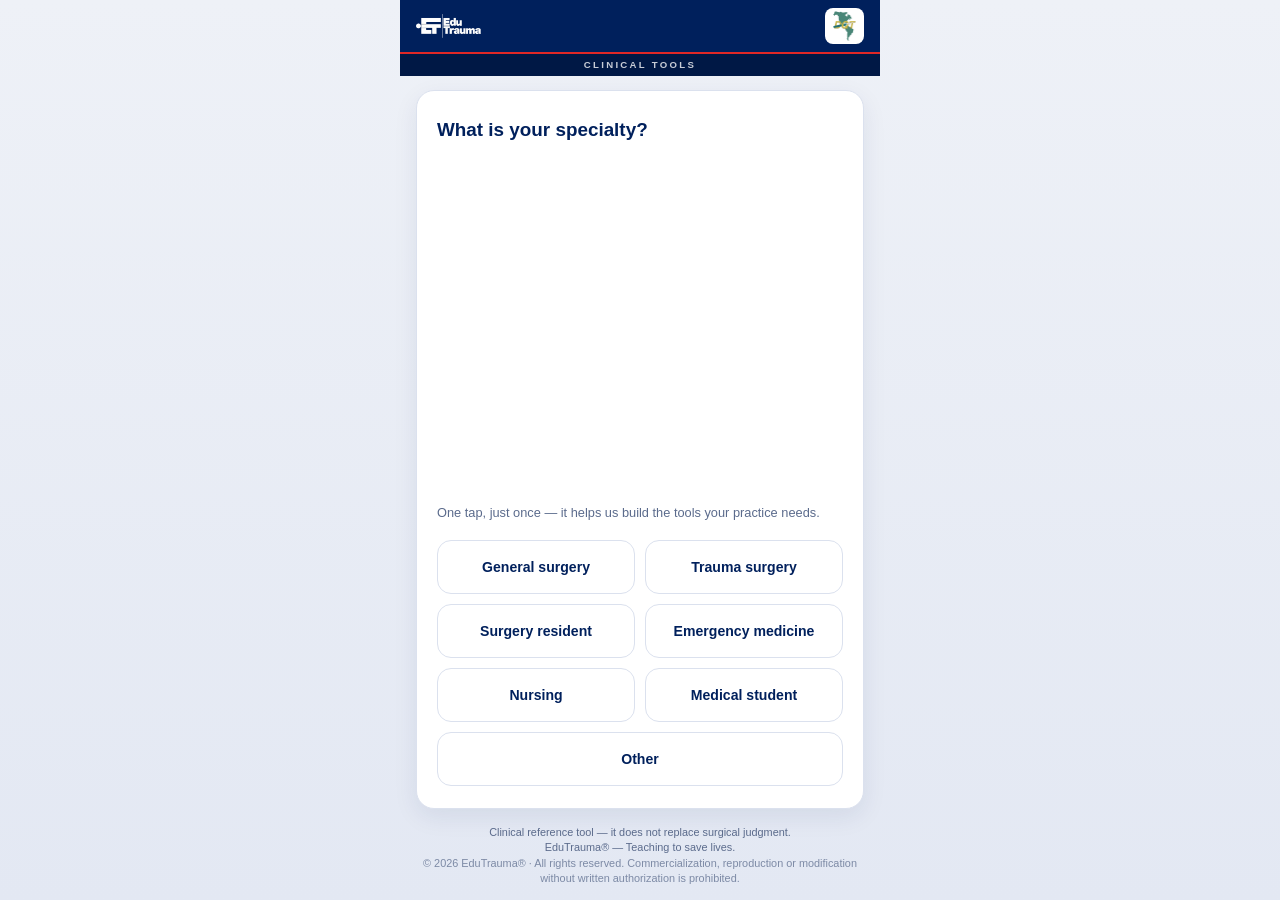
==== aast/index.html @ 799e5944 "Nueva tool: Escalas AAST de lesiones de órganos (curso DQT) - /aast/: 32 órganos, 6 regiones, ~300 d" ====
<!DOCTYPE html>
<html lang="es">
<head>
<meta charset="UTF-8">
<meta name="viewport" content="width=device-width, initial-scale=1.0, maximum-scale=1, user-scalable=no, viewport-fit=cover">
<title>Escalas AAST — EduTrauma</title>
<meta name="theme-color" content="#00205C">
<meta name="description" content="Escalas AAST de gradación de lesiones de órganos — apoyo de referencia en cirugía de trauma. Curso DQT · EduTrauma.">
<link rel="manifest" href="manifest.json">
<link rel="icon" href="icon-192.png">
<link rel="apple-touch-icon" href="apple-touch-icon.png">
<meta name="apple-mobile-web-app-capable" content="yes">
<meta name="mobile-web-app-capable" content="yes">
<meta name="apple-mobile-web-app-status-bar-style" content="black-translucent">
<meta name="apple-mobile-web-app-title" content="AAST">
<link rel="stylesheet" href="design/edutrauma-ui.css">
<script src="aast-trans.js"></script>
</head>
<body>
<div class="app">
  <div class="brand-strip">
    <a href="../" aria-label="Volver a EduTrauma Tools"><img src="logo-blanco-trim.png" alt="EduTrauma" class="brand-logo"></a>
    <span class="brand-chip"><img src="logo-dqt.png" alt="Curso DQT — Destrezas Quirúrgicas en Trauma"></span>
  </div>
  <div class="brand-ribbon" id="brandRibbon">Herramientas Clínicas</div>

  <header id="appHeader">
    <h1 id="appTitle"></h1>
    <p id="appSubtitle"></p>
  </header>

  <div class="progress-wrap" id="progressWrap" style="display:none;">
    <div class="progress-track"><div class="progress-fill" id="progressFill"></div></div>
    <div class="progress-label"><span id="progressText"></span><span></span></div>
  </div>

  <main id="main"></main>
  <footer id="appFooter"></footer>
</div>

<script>
/* ============ Analytics + cola offline ============ */
const ET_EVENTS_URL = 'https://devn8n.tuescuelademarcas.cl/webhook/et-tools-event';
function etEnqueue(p){ try{ const q=JSON.parse(localStorage.getItem('et_queue')||'[]'); q.push(p); while(q.length>200)q.shift(); localStorage.setItem('et_queue',JSON.stringify(q)); }catch(e){} }
function etPost(p){ return fetch(ET_EVENTS_URL,{method:'POST',keepalive:true,headers:{'Content-Type':'application/json'},body:JSON.stringify(p)}).then(r=>{if(!r.ok)throw new Error('http');}); }
function etFlush(){ let q=[]; try{q=JSON.parse(localStorage.getItem('et_queue')||'[]');}catch(e){} if(!q.length)return; try{localStorage.setItem('et_queue','[]');}catch(e){} q.forEach(p=>etPost(p).catch(()=>etEnqueue(p))); }
window.addEventListener('online', etFlush); etFlush();
function etAnonId(){ let id=localStorage.getItem('et_anon'); if(!id){ id=(crypto.randomUUID?crypto.randomUUID():'a-'+Date.now()+'-'+Math.random().toString(36).slice(2)); localStorage.setItem('et_anon',id);} return id; }
function sendEvent(event, extra){
  try{
    let p={}; try{ p=JSON.parse(localStorage.getItem('et_profile')||'{}'); }catch(e){}
    const __p={ ts:new Date().toISOString(), anon_id:etAnonId(), event, tool:'aast',
      lang:LANG, country:p.country||'', specialty:p.specialty||'',
      tz:(Intl.DateTimeFormat().resolvedOptions().timeZone||''), ua:navigator.userAgent.slice(0,180), extra:extra||{} };
    etPost(__p).catch(()=>etEnqueue(__p));
  }catch(e){}
}

/* ============ Datos AAST (ES canónico) ============ */
const DB = {"regionOrder": ["Cuello", "Tórax", "Abdomen", "Retroperitoneo y vía urinaria", "Aparato reproductor", "Vascular periférico"], "organs": {"cervical_vascular": {"region": "Cuello", "name": "Vascular cervical", "mode": "vessel", "adjust": "vessel", "maxGrade": 5, "items": [{"grade": 1, "label": "Vena tiroidea", "icd9": "900.8", "ais": "1-3", "warn": false}, {"grade": 1, "label": "Vena facial común", "icd9": "900.8", "ais": "1-3", "warn": false}, {"grade": 1, "label": "Vena yugular externa", "icd9": "900.81", "ais": "1-3", "warn": false}, {"grade": 1, "label": "Ramas arteriales/venosas no nombradas", "icd9": "900.9", "ais": "1-3", "warn": false}, {"grade": 2, "label": "Ramas de la arteria carótida externa (faríngea ascendente, tiroidea superior, lingual, facial/maxilar, occipital, auricular posterior)", "icd9": "900.8", "ais": "1-3", "warn": false}, {"grade": 2, "label": "Tronco tirocervical o ramas primarias", "icd9": "900.8", "ais": "1-3", "warn": false}, {"grade": 2, "label": "Vena yugular interna", "icd9": "900.8", "ais": "1-3", "warn": false}, {"grade": 2, "label": "Arteria carótida externa", "icd9": "900.1", "ais": "1-3", "warn": false}, {"grade": 3, "label": "Vena subclavia", "icd9": "900.02", "ais": "2-3", "warn": false}, {"grade": 3, "label": "Arteria vertebral", "icd9": "901.3", "ais": "3-4", "warn": false}, {"grade": 3, "label": "Arteria carótida común", "icd9": "900.8", "ais": "2-4", "warn": false}, {"grade": 4, "label": "Arteria subclavia", "icd9": "900.01", "ais": "3-5", "warn": false}, {"grade": 4, "label": "Arteria carótida interna (extracraneal)", "icd9": "901.1", "ais": "3-4", "warn": false}, {"grade": 5, "label": "Lesión vascular cervical mayor (descripción incompleta en el documento fuente; verificar original)", "icd9": "900.03", "ais": "3-5", "warn": true}]}, "chest_wall": {"region": "Tórax", "name": "Pared torácica", "mode": "typed", "adjust": "none", "maxGrade": 5, "categories": [{"key": "contusion", "label": "Contusión", "items": [{"grade": 1, "label": "Cualquier tamaño", "icd9": "911.0/922.1", "ais": "1", "warn": false}]}, {"key": "laceracion", "label": "Laceración", "items": [{"grade": 1, "label": "Piel y tejido subcutáneo", "icd9": "875.0", "ais": "1", "warn": false}, {"grade": 2, "label": "Piel, subcutáneo y músculo", "icd9": "875.1", "ais": "1", "warn": false}, {"grade": 3, "label": "Espesor completo con penetración pleural", "icd9": "862.29", "ais": "2", "warn": false}, {"grade": 4, "label": "Avulsión de tejidos de pared torácica con fracturas costales subyacentes; tórax inestable (flail) unilateral (>3 costillas)", "icd9": "807.10/807.19", "ais": "4", "warn": false}]}, {"key": "fractura", "label": "Fractura", "items": [{"grade": 1, "label": "<3 costillas, cerrada; clavícula no desplazada, cerrada", "icd9": "807.01/807.02/810.00/810.03", "ais": "1-2", "warn": false}, {"grade": 2, "label": ">3 costillas adyacentes, cerrada; clavícula abierta o desplazada; esternón no desplazado cerrado; cuerpo escapular abierto o cerrado", "icd9": "807.03/807.09/810.10/810.13/807.2/811.00", "ais": "2-3", "warn": false}, {"grade": 3, "label": "Esternón abierto o desplazado; tórax inestable esternal; segmento inestable unilateral (<3 costillas)", "icd9": "807.2/807.3/807.4", "ais": "2-4", "warn": false}, {"grade": 4, "label": "Tórax inestable bilateral (>3 costillas en ambos lados)", "icd9": "807.4", "ais": "3-4", "warn": false}, {"grade": 5, "label": "Lesión masiva de pared torácica bilateral (descripción incompleta en el documento fuente; verificar original)", "icd9": "807.4", "ais": "5", "warn": true}]}]}, "heart": {"region": "Tórax", "name": "Corazón", "mode": "flat", "adjust": "multiple_nocap", "adjustLabel": "¿Heridas múltiples en una sola cámara o compromiso de varias cámaras?", "maxGrade": 6, "items": [{"grade": 1, "label": "Lesión cardiaca cerrada con anomalía ECG menor (cambios inespecíficos de ST/T, extrasístoles, taquicardia sinusal persistente)", "icd9": "861.01", "ais": "3", "warn": false}, {"grade": 1, "label": "Herida pericárdica cerrada o penetrante sin lesión cardiaca, taponamiento ni herniación cardiaca", "icd9": "", "ais": "3", "warn": false}, {"grade": 2, "label": "Lesión cardiaca cerrada con bloqueo de rama o fascicular/AV, o cambios isquémicos, sin insuficiencia cardiaca", "icd9": "861.01", "ais": "3", "warn": false}, {"grade": 2, "label": "Herida miocárdica penetrante tangencial que no llega al endocardio, sin taponamiento", "icd9": "861.12", "ais": "3", "warn": false}, {"grade": 3, "label": "Lesión cardiaca cerrada con taquicardia ventricular sostenida (>6/min) o multifocal", "icd9": "861.01", "ais": "3-4", "warn": false}, {"grade": 3, "label": "Lesión cardiaca cerrada o penetrante con ruptura septal, incompetencia valvular pulmonar/tricuspídea, disfunción del músculo papilar u oclusión coronaria distal, sin insuficiencia cardiaca", "icd9": "861.01", "ais": "3-4", "warn": false}, {"grade": 3, "label": "Laceración pericárdica cerrada con herniación cardiaca", "icd9": "", "ais": "3-4", "warn": false}, {"grade": 3, "label": "Lesión cardiaca cerrada con insuficiencia cardiaca", "icd9": "", "ais": "3-4", "warn": false}, {"grade": 4, "label": "Herida miocárdica penetrante tangencial que atraviesa el endocardio, con taponamiento", "icd9": "861.01/861.12", "ais": "3-4", "warn": false}, {"grade": 4, "label": "Lesión cardiaca cerrada o penetrante con ruptura septal, incompetencia valvular o disfunción papilar con insuficiencia cardiaca", "icd9": "861.12", "ais": "3", "warn": false}, {"grade": 4, "label": "Lesión cardiaca cerrada o penetrante con incompetencia de válvula aórtica o mitral", "icd9": "", "ais": "3-4", "warn": false}, {"grade": 4, "label": "Lesión de ventrículo derecho, aurícula derecha o aurícula izquierda", "icd9": "", "ais": "3-4", "warn": false}, {"grade": 4, "label": "Oclusión coronaria proximal", "icd9": "", "ais": "3-4", "warn": false}, {"grade": 4, "label": "Perforación de ventrículo izquierdo", "icd9": "", "ais": "3-4", "warn": false}, {"grade": 4, "label": "Herida estrellada con <50% de pérdida de tejido de ventrículo derecho, aurícula derecha o aurícula izquierda", "icd9": "861.03", "ais": "5", "warn": false}, {"grade": 5, "label": "Avulsión cardiaca cerrada; herida penetrante con >50% de pérdida de tejido de una cámara", "icd9": "861.03/861.13", "ais": "5", "warn": false}, {"grade": 6, "label": "Disrupción cardiaca masiva no contenida (lesión habitualmente no sobrevivible; descripción incompleta en el documento fuente, verificar original)", "icd9": "861.13", "ais": "6", "warn": true}]}, "lung": {"region": "Tórax", "name": "Pulmón", "mode": "typed", "adjust": "bilateral3", "maxGrade": 6, "categories": [{"key": "contusion", "label": "Contusión", "items": [{"grade": 1, "label": "Unilateral, <1 lóbulo", "icd9": "861.12/861.31", "ais": "3", "warn": false}, {"grade": 2, "label": "Unilateral, un lóbulo", "icd9": "861.20/861.30", "ais": "3", "warn": false}, {"grade": 3, "label": "Unilateral, >1 lóbulo", "icd9": "861.20/861.30", "ais": "3", "warn": false}]}, {"key": "laceracion", "label": "Laceración", "items": [{"grade": 2, "label": "Neumotórax simple", "icd9": "860.0/860.1", "ais": "3", "warn": false}, {"grade": 3, "label": "Fuga aérea persistente (>72h) desde vía aérea distal", "icd9": "860.0/860.1/860.4/860.5/862.0", "ais": "3-4", "warn": false}, {"grade": 4, "label": "Fuga aérea mayor (segmentaria o lobar)", "icd9": "862.21/861.31", "ais": "4-5", "warn": false}]}, {"key": "hematoma", "label": "Hematoma", "items": [{"grade": 3, "label": "Intraparenquimatoso no expansivo", "icd9": "861.30", "ais": "", "warn": false}, {"grade": 4, "label": "Intraparenquimatoso en expansión", "icd9": "", "ais": "", "warn": false}]}, {"key": "vascular", "label": "Vascular", "items": [{"grade": 4, "label": "Disrupción de rama primaria de vaso intrapulmonar", "icd9": "901.40", "ais": "3-5", "warn": false}, {"grade": 5, "label": "Disrupción de vaso hiliar", "icd9": "901.41/901.42", "ais": "4", "warn": false}, {"grade": 6, "label": "Transección total no contenida del hilio pulmonar", "icd9": "901.41/901.42", "ais": "4", "warn": false}]}]}, "thoracic_vascular": {"region": "Tórax", "name": "Vascular torácico", "mode": "vessel", "adjust": "vessel", "maxGrade": 6, "items": [{"grade": 1, "label": "Arteria/vena intercostal", "icd9": "901.81", "ais": "2-3", "warn": false}, {"grade": 1, "label": "Arteria/vena mamaria interna", "icd9": "901.82", "ais": "2-3", "warn": false}, {"grade": 1, "label": "Arteria/vena bronquial", "icd9": "901.89", "ais": "2-3", "warn": false}, {"grade": 1, "label": "Arteria/vena esofágica", "icd9": "901.9", "ais": "2-3", "warn": false}, {"grade": 1, "label": "Vena hemiácigos", "icd9": "901.89", "ais": "2-3", "warn": false}, {"grade": 1, "label": "Arteria/vena no nombrada", "icd9": "901.9", "ais": "2-3", "warn": false}, {"grade": 2, "label": "Vena ácigos", "icd9": "901.89", "ais": "2-3", "warn": false}, {"grade": 2, "label": "Vena yugular interna", "icd9": "900.1", "ais": "2-3", "warn": false}, {"grade": 2, "label": "Vena subclavia", "icd9": "901.3", "ais": "3-4", "warn": false}, {"grade": 2, "label": "Vena innominada", "icd9": "901.3", "ais": "3-4", "warn": false}, {"grade": 3, "label": "Arteria carótida", "icd9": "900.01", "ais": "3-5", "warn": false}, {"grade": 3, "label": "Arteria innominada", "icd9": "901.1", "ais": "3-4", "warn": false}, {"grade": 3, "label": "Arteria subclavia", "icd9": "901.1", "ais": "3-4", "warn": false}, {"grade": 4, "label": "Aorta torácica descendente", "icd9": "901.0", "ais": "4-5", "warn": false}, {"grade": 4, "label": "Vena cava inferior (intratorácica)", "icd9": "902.10", "ais": "3-4", "warn": false}, {"grade": 4, "label": "Rama intraparenquimatosa primaria de arteria pulmonar", "icd9": "901.41", "ais": "3", "warn": false}, {"grade": 4, "label": "Rama intraparenquimatosa primaria de vena pulmonar", "icd9": "901.42", "ais": "3", "warn": false}, {"grade": 5, "label": "Aorta torácica ascendente y cayado", "icd9": "901.0", "ais": "5", "warn": false}, {"grade": 5, "label": "Vena cava superior", "icd9": "901.2", "ais": "3-4", "warn": false}, {"grade": 5, "label": "Tronco principal de arteria pulmonar", "icd9": "901.41", "ais": "4", "warn": false}, {"grade": 5, "label": "Tronco principal de vena pulmonar", "icd9": "901.42", "ais": "4", "warn": false}, {"grade": 6, "label": "Transección total no contenida de aorta torácica o del hilio pulmonar", "icd9": "901.0/901.41/901.42", "ais": "4-5", "warn": false}]}, "diaphragm": {"region": "Tórax", "name": "Diafragma", "mode": "flat", "adjust": "bilateral3", "maxGrade": 5, "items": [{"grade": 1, "label": "Contusión", "icd9": "862.0", "ais": "2", "warn": false}, {"grade": 2, "label": "Laceración <2 cm", "icd9": "862.1", "ais": "3", "warn": false}, {"grade": 3, "label": "Laceración 2-10 cm", "icd9": "862.1", "ais": "3", "warn": false}, {"grade": 4, "label": "Laceración >10 cm con pérdida de tejido <25 cm²", "icd9": "862.1", "ais": "3", "warn": false}, {"grade": 5, "label": "Laceración con pérdida de tejido >25 cm²", "icd9": "862.1", "ais": "3", "warn": false}]}, "spleen": {"region": "Abdomen", "name": "Bazo", "mode": "typed", "adjust": "multiple3", "maxGrade": 5, "categories": [{"key": "hematoma", "label": "Hematoma", "items": [{"grade": 1, "label": "Subcapsular, <10% de superficie", "icd9": "865.01/865.11", "ais": "2", "warn": false}, {"grade": 2, "label": "Subcapsular 10-50% de superficie, o intraparenquimatoso <5 cm", "icd9": "865.01/865.11", "ais": "2", "warn": false}, {"grade": 3, "label": "Subcapsular >50% o en expansión; roto; intraparenquimatoso >5 cm o en expansión", "icd9": "", "ais": "3", "warn": false}]}, {"key": "laceracion", "label": "Laceración", "items": [{"grade": 1, "label": "Capsular, <1 cm de profundidad parenquimatosa", "icd9": "865.02/865.12", "ais": "2", "warn": false}, {"grade": 2, "label": "1-3 cm de profundidad, sin compromiso de vasos trabeculares", "icd9": "865.02/865.12", "ais": "3", "warn": false}, {"grade": 3, "label": ">3 cm de profundidad, o con compromiso de vasos trabeculares", "icd9": "865.03/865.13", "ais": "3", "warn": false}, {"grade": 4, "label": "Compromiso de vasos segmentarios o hiliares con desvascularización mayor (>25% del bazo)", "icd9": "", "ais": "4", "warn": false}, {"grade": 5, "label": "Bazo completamente fragmentado", "icd9": "865.04", "ais": "5", "warn": false}]}, {"key": "vascular", "label": "Vascular", "items": [{"grade": 5, "label": "Lesión hiliar que desvasculariza el bazo", "icd9": "865.14", "ais": "5", "warn": false}]}]}, "liver": {"region": "Abdomen", "name": "Hígado", "mode": "typed", "adjust": "multiple3", "maxGrade": 6, "categories": [{"key": "hematoma", "label": "Hematoma", "items": [{"grade": 1, "label": "Subcapsular, <10% de superficie", "icd9": "864.01/864.11", "ais": "2", "warn": false}, {"grade": 2, "label": "Subcapsular 10-50% de superficie, o intraparenquimatoso <10 cm", "icd9": "864.01/864.11", "ais": "2", "warn": false}, {"grade": 3, "label": "Subcapsular >50% o roto; intraparenquimatoso >10 cm o en expansión", "icd9": "", "ais": "3", "warn": false}]}, {"key": "laceracion", "label": "Laceración", "items": [{"grade": 1, "label": "Capsular, <1 cm de profundidad parenquimatosa", "icd9": "864.02/864.12", "ais": "2", "warn": false}, {"grade": 2, "label": "1-3 cm de profundidad, <10 cm de longitud", "icd9": "864.03/864.13", "ais": "2", "warn": false}, {"grade": 3, "label": ">3 cm de profundidad parenquimatosa", "icd9": "864.04/864.14", "ais": "3", "warn": false}, {"grade": 4, "label": "Disrupción parenquimatosa de 25-75% de un lóbulo, o 1-3 segmentos de Couinaud", "icd9": "864.04/864.14", "ais": "4", "warn": false}, {"grade": 5, "label": "Disrupción parenquimatosa >75% de un lóbulo, o >3 segmentos de Couinaud en un mismo lóbulo", "icd9": "", "ais": "5", "warn": false}]}, {"key": "vascular", "label": "Vascular", "items": [{"grade": 5, "label": "Lesiones venosas yuxtahepáticas: vena cava retrohepática / venas hepáticas mayores centrales", "icd9": "", "ais": "5", "warn": false}, {"grade": 6, "label": "Avulsión hepática", "icd9": "", "ais": "6", "warn": false}]}]}, "biliary": {"region": "Abdomen", "name": "Vía biliar extrahepática", "mode": "flat", "adjust": "multiple3", "maxGrade": 5, "items": [{"grade": 1, "label": "Contusión/hematoma de la vesícula biliar", "icd9": "868.02", "ais": "2", "warn": false}, {"grade": 1, "label": "Contusión de la tríada portal", "icd9": "868.02", "ais": "2", "warn": false}, {"grade": 2, "label": "Avulsión parcial de la vesícula del lecho hepático, conducto cístico intacto", "icd9": "868.02", "ais": "2", "warn": false}, {"grade": 2, "label": "Laceración o perforación de la vesícula biliar", "icd9": "868.12", "ais": "2", "warn": false}, {"grade": 3, "label": "Avulsión completa de la vesícula del lecho hepático", "icd9": "868.02", "ais": "3", "warn": false}, {"grade": 3, "label": "Laceración del conducto cístico", "icd9": "868.12", "ais": "3", "warn": false}, {"grade": 4, "label": "Laceración parcial o completa del conducto hepático derecho", "icd9": "868.12", "ais": "3", "warn": false}, {"grade": 4, "label": "Laceración parcial o completa del conducto hepático izquierdo", "icd9": "868.12", "ais": "3", "warn": false}, {"grade": 4, "label": "Laceración parcial (<50%) del conducto hepático común", "icd9": "868.12", "ais": "3", "warn": false}, {"grade": 4, "label": "Laceración parcial (<50%) del colédoco", "icd9": "868.12", "ais": "3", "warn": false}, {"grade": 5, "label": "Transección >50% del conducto hepático común", "icd9": "868.12", "ais": "3-4", "warn": false}, {"grade": 5, "label": "Transección >50% del colédoco", "icd9": "868.12", "ais": "3-4", "warn": false}, {"grade": 5, "label": "Lesión combinada de conductos hepáticos derecho e izquierdo", "icd9": "868.12", "ais": "3-4", "warn": false}, {"grade": 5, "label": "Lesión de vía biliar intraduodenal o intrapancreática", "icd9": "868.12", "ais": "3-4", "warn": false}]}, "pancreas": {"region": "Abdomen", "name": "Páncreas", "mode": "typed", "adjust": "multiple3", "maxGrade": 5, "categories": [{"key": "hematoma", "label": "Hematoma", "items": [{"grade": 1, "label": "Contusión menor sin lesión ductal", "icd9": "863.81-863.84", "ais": "2", "warn": false}, {"grade": 2, "label": "Contusión mayor sin lesión ductal ni pérdida de tejido", "icd9": "863.81-863.84", "ais": "2", "warn": false}]}, {"key": "laceracion", "label": "Laceración", "items": [{"grade": 1, "label": "Superficial, sin lesión ductal", "icd9": "", "ais": "2", "warn": false}, {"grade": 2, "label": "Mayor, sin lesión ductal ni pérdida de tejido", "icd9": "", "ais": "3", "warn": false}, {"grade": 3, "label": "Transección distal o lesión parenquimatosa con lesión ductal", "icd9": "863.92/863.94", "ais": "3", "warn": false}, {"grade": 4, "label": "Transección proximal o lesión parenquimatosa que compromete la ampolla", "icd9": "863.91", "ais": "4", "warn": false}, {"grade": 5, "label": "Disrupción masiva de la cabeza del páncreas", "icd9": "863.91", "ais": "5", "warn": false}]}]}, "esophagus": {"region": "Abdomen", "name": "Esófago", "mode": "typed", "adjust": "multiple3", "maxGrade": 5, "categories": [{"key": "contusion", "label": "Contusión / hematoma", "items": [{"grade": 1, "label": "Contusión o hematoma", "icd9": "862.22/862.32", "ais": "2", "warn": false}]}, {"key": "laceracion", "label": "Laceración", "items": [{"grade": 1, "label": "Espesor parcial", "icd9": "862.22/862.32", "ais": "3", "warn": false}, {"grade": 2, "label": "<50% de circunferencia", "icd9": "862.22/862.32", "ais": "4", "warn": false}, {"grade": 3, "label": ">50% de circunferencia", "icd9": "862.22/862.32", "ais": "4", "warn": false}, {"grade": 4, "label": "Pérdida segmentaria o desvascularización <2 cm", "icd9": "862.22/862.32", "ais": "5", "warn": false}, {"grade": 5, "label": "Pérdida segmentaria o desvascularización >2 cm", "icd9": "862.22/862.32", "ais": "5", "warn": false}]}]}, "stomach": {"region": "Abdomen", "name": "Estómago", "mode": "typed", "adjust": "multiple3", "maxGrade": 5, "categories": [{"key": "contusion", "label": "Contusión / hematoma", "items": [{"grade": 1, "label": "Contusión o hematoma", "icd9": "863.0/863.1", "ais": "2", "warn": false}]}, {"key": "laceracion", "label": "Laceración", "items": [{"grade": 1, "label": "Espesor parcial", "icd9": "863.0/863.1", "ais": "2", "warn": false}, {"grade": 2, "label": "<2 cm en unión GE o píloro; <5 cm en tercio proximal; <10 cm en dos tercios distales", "icd9": "863.0/863.1", "ais": "3", "warn": false}, {"grade": 3, "label": ">2 cm en unión GE o píloro; >5 cm en tercio proximal; >10 cm en dos tercios distales", "icd9": "863.0/863.1", "ais": "3", "warn": false}]}, {"key": "perdida", "label": "Pérdida de tejido", "items": [{"grade": 4, "label": "Pérdida de tejido o desvascularización <2/3 del estómago", "icd9": "863.0/863.1", "ais": "4", "warn": false}, {"grade": 5, "label": "Pérdida de tejido o desvascularización >2/3 del estómago", "icd9": "863.0/863.1", "ais": "4", "warn": false}]}]}, "duodenum": {"region": "Abdomen", "name": "Duodeno", "mode": "typed", "adjust": "multiple3", "maxGrade": 5, "categories": [{"key": "hematoma", "label": "Hematoma", "items": [{"grade": 1, "label": "Involucra una sola porción del duodeno", "icd9": "863.21", "ais": "2", "warn": false}, {"grade": 2, "label": "Involucra más de una porción", "icd9": "863.21", "ais": "2", "warn": false}]}, {"key": "laceracion", "label": "Laceración", "items": [{"grade": 1, "label": "Espesor parcial, sin perforación", "icd9": "863.21", "ais": "3", "warn": false}, {"grade": 2, "label": "Disrupción <50% de circunferencia", "icd9": "863.31", "ais": "4", "warn": false}, {"grade": 3, "label": "Disrupción 50-75% de circunferencia en D2; 50-100% en D1, D3 o D4", "icd9": "863.31", "ais": "4", "warn": false}, {"grade": 4, "label": "Disrupción >75% de circunferencia en D2; compromiso de ampolla o colédoco distal", "icd9": "863.31", "ais": "5", "warn": false}, {"grade": 5, "label": "Disrupción masiva del complejo duodenopancreático", "icd9": "863.31", "ais": "5", "warn": false}]}, {"key": "vascular", "label": "Vascular", "items": [{"grade": 5, "label": "Desvascularización del duodeno", "icd9": "863.31", "ais": "5", "warn": false}]}]}, "small_bowel": {"region": "Abdomen", "name": "Intestino delgado", "mode": "typed", "adjust": "multiple3", "maxGrade": 5, "categories": [{"key": "hematoma", "label": "Hematoma", "items": [{"grade": 1, "label": "Contusión o hematoma sin desvascularización", "icd9": "863.20", "ais": "2", "warn": false}]}, {"key": "laceracion", "label": "Laceración", "items": [{"grade": 1, "label": "Espesor parcial, sin perforación", "icd9": "863.20", "ais": "2", "warn": false}, {"grade": 2, "label": "<50% de circunferencia", "icd9": "863.30", "ais": "3", "warn": false}, {"grade": 3, "label": ">50% de circunferencia, sin transección", "icd9": "863.30", "ais": "3", "warn": false}, {"grade": 4, "label": "Transección del intestino delgado", "icd9": "863.30", "ais": "4", "warn": false}, {"grade": 5, "label": "Transección con pérdida de tejido segmentaria", "icd9": "863.30", "ais": "4", "warn": false}]}, {"key": "vascular", "label": "Vascular", "items": [{"grade": 5, "label": "Segmento desvascularizado", "icd9": "863.30", "ais": "4", "warn": false}]}]}, "colon": {"region": "Abdomen", "name": "Colon", "mode": "typed", "adjust": "multiple3", "maxGrade": 5, "categories": [{"key": "hematoma", "label": "Hematoma", "items": [{"grade": 1, "label": "Contusión o hematoma sin desvascularización", "icd9": "863.40-863.44", "ais": "2", "warn": false}]}, {"key": "laceracion", "label": "Laceración", "items": [{"grade": 1, "label": "Espesor parcial, sin perforación", "icd9": "863.40-863.44", "ais": "2", "warn": false}, {"grade": 2, "label": "<50% de circunferencia", "icd9": "863.50-863.54", "ais": "3", "warn": false}, {"grade": 3, "label": ">50% de circunferencia, sin transección", "icd9": "863.50-863.54", "ais": "3", "warn": false}, {"grade": 4, "label": "Transección del colon", "icd9": "863.50-863.54", "ais": "4", "warn": false}, {"grade": 5, "label": "Transección con pérdida de tejido segmentaria", "icd9": "863.50-863.54", "ais": "4", "warn": false}]}, {"key": "vascular", "label": "Vascular", "items": [{"grade": 5, "label": "Segmento desvascularizado", "icd9": "863.50-863.54", "ais": "4", "warn": false}]}]}, "rectum": {"region": "Abdomen", "name": "Recto", "mode": "typed", "adjust": "multiple3", "maxGrade": 5, "categories": [{"key": "hematoma", "label": "Hematoma", "items": [{"grade": 1, "label": "Contusión o hematoma sin desvascularización", "icd9": "863.45", "ais": "2", "warn": false}]}, {"key": "laceracion", "label": "Laceración", "items": [{"grade": 1, "label": "Espesor parcial", "icd9": "863.45", "ais": "2", "warn": false}, {"grade": 2, "label": "<50% de circunferencia", "icd9": "863.55", "ais": "3", "warn": false}, {"grade": 3, "label": ">50% de circunferencia", "icd9": "863.55", "ais": "4", "warn": false}, {"grade": 4, "label": "Espesor completo con extensión al periné", "icd9": "863.55", "ais": "5", "warn": false}]}, {"key": "vascular", "label": "Vascular", "items": [{"grade": 5, "label": "Segmento desvascularizado", "icd9": "863.55", "ais": "5", "warn": false}]}]}, "abdominal_vascular": {"region": "Abdomen", "name": "Vascular abdominal", "mode": "vessel", "adjust": "vessel", "maxGrade": 5, "items": [{"grade": 1, "label": "Ramas no nombradas de arteria/vena mesentérica superior", "icd9": "902.20/902.39", "ais": "NS", "warn": false}, {"grade": 1, "label": "Ramas no nombradas de arteria/vena mesentérica inferior", "icd9": "902.27/902.32", "ais": "NS", "warn": false}, {"grade": 1, "label": "Arteria/vena frénica", "icd9": "902.89", "ais": "NS", "warn": false}, {"grade": 1, "label": "Arteria/vena lumbar", "icd9": "902.89", "ais": "NS", "warn": false}, {"grade": 1, "label": "Arteria/vena gonadal", "icd9": "902.89", "ais": "NS", "warn": false}, {"grade": 1, "label": "Arteria/vena ovárica", "icd9": "902.81/902.82", "ais": "NS", "warn": false}, {"grade": 1, "label": "Otras estructuras arteriales/venosas pequeñas no nombradas que requieren ligadura", "icd9": "902.90", "ais": "NS", "warn": false}, {"grade": 2, "label": "Arteria hepática derecha, izquierda o común", "icd9": "902.22", "ais": "3", "warn": false}, {"grade": 2, "label": "Arteria/vena esplénica", "icd9": "902.23/902.34", "ais": "3", "warn": false}, {"grade": 2, "label": "Arterias gástricas derecha o izquierda", "icd9": "902.21", "ais": "3", "warn": false}, {"grade": 2, "label": "Arteria gastroduodenal", "icd9": "902.24", "ais": "3", "warn": false}, {"grade": 2, "label": "Tronco de arteria/vena mesentérica inferior", "icd9": "902.27/902.32", "ais": "3", "warn": false}, {"grade": 2, "label": "Ramas primarias nombradas de la arteria/vena mesentérica (ej. ileocólica)", "icd9": "902.26/902.31", "ais": "3", "warn": false}, {"grade": 2, "label": "Otros vasos abdominales nombrados que requieren ligadura o reparación", "icd9": "902.89", "ais": "3", "warn": false}, {"grade": 3, "label": "Tronco de la vena mesentérica superior", "icd9": "902.31", "ais": "3", "warn": false}, {"grade": 3, "label": "Arteria/vena renal", "icd9": "902.41/902.42", "ais": "3", "warn": false}, {"grade": 3, "label": "Arteria/vena ilíaca", "icd9": "902.53/902.54", "ais": "3", "warn": false}, {"grade": 3, "label": "Arteria/vena hipogástrica", "icd9": "902.51/902.52", "ais": "3", "warn": false}, {"grade": 3, "label": "Vena cava infrarrenal", "icd9": "902.10", "ais": "3", "warn": false}, {"grade": 4, "label": "Tronco de la arteria mesentérica superior", "icd9": "902.25", "ais": "3", "warn": false}, {"grade": 4, "label": "Tronco celíaco propiamente dicho", "icd9": "902.24", "ais": "3", "warn": false}, {"grade": 4, "label": "Vena cava suprarrenal e infrahepática", "icd9": "902.10", "ais": "3", "warn": false}, {"grade": 4, "label": "Aorta infrarrenal", "icd9": "902.00", "ais": "4", "warn": false}, {"grade": 5, "label": "Vena porta", "icd9": "902.33", "ais": "3", "warn": false}, {"grade": 5, "label": "Vena hepática extraparenquimatosa", "icd9": "902.11", "ais": "3 (vena) / 5 (hígado+venas)", "warn": false}, {"grade": 5, "label": "Vena cava retrohepática o suprahepática", "icd9": "902.19", "ais": "5", "warn": false}, {"grade": 5, "label": "Aorta suprarrenal, subdiafragmática", "icd9": "902.00", "ais": "4", "warn": false}]}, "adrenal": {"region": "Retroperitoneo y vía urinaria", "name": "Suprarrenal", "mode": "flat", "adjust": "bilateral5", "maxGrade": 5, "items": [{"grade": 1, "label": "Contusión", "icd9": "868.01/868.11", "ais": "1", "warn": false}, {"grade": 2, "label": "Laceración que compromete solo la corteza (<2 cm)", "icd9": "868.01/868.11", "ais": "1", "warn": false}, {"grade": 3, "label": "Laceración que se extiende a la médula (>2 cm)", "icd9": "868.01/868.11", "ais": "2", "warn": false}, {"grade": 4, "label": ">50% de destrucción parenquimatosa", "icd9": "868.01/868.11", "ais": "2", "warn": false}, {"grade": 5, "label": "Destrucción parenquimatosa total (incluye hemorragia intraparenquimatosa masiva); avulsión del aporte vascular", "icd9": "868.01/868.11", "ais": "3", "warn": false}]}, "kidney": {"region": "Retroperitoneo y vía urinaria", "name": "Riñón", "mode": "typed", "adjust": "bilateral3", "maxGrade": 5, "categories": [{"key": "contusion", "label": "Contusión / hematoma", "items": [{"grade": 1, "label": "Hematuria micro o macroscópica, estudios urológicos normales", "icd9": "866.01", "ais": "2", "warn": false}, {"grade": 1, "label": "Hematoma subcapsular no expansivo, sin laceración parenquimatosa", "icd9": "866.11", "ais": "2", "warn": false}, {"grade": 2, "label": "Hematoma perirrenal no expansivo, confinado al retroperitoneo renal", "icd9": "866.01/866.11", "ais": "2", "warn": false}]}, {"key": "laceracion", "label": "Laceración", "items": [{"grade": 2, "label": "<1.0 cm de profundidad cortical, sin extravasación urinaria", "icd9": "866.02/866.12", "ais": "2", "warn": false}, {"grade": 3, "label": "<1.0 cm de profundidad cortical, sin ruptura del sistema colector ni extravasación urinaria", "icd9": "866.02", "ais": "3", "warn": false}, {"grade": 4, "label": "Se extiende a través de corteza, médula y sistema colector", "icd9": "866.12", "ais": "4", "warn": false}, {"grade": 5, "label": "Riñón completamente fragmentado", "icd9": "866.03", "ais": "5", "warn": false}]}, {"key": "vascular", "label": "Vascular", "items": [{"grade": 4, "label": "Lesión de arteria o vena renal principal, con hemorragia contenida", "icd9": "", "ais": "4", "warn": false}, {"grade": 5, "label": "Avulsión del hilio renal que desvasculariza el riñón", "icd9": "866.13", "ais": "5", "warn": false}]}]}, "ureter": {"region": "Retroperitoneo y vía urinaria", "name": "Uréter", "mode": "typed", "adjust": "bilateral3", "maxGrade": 5, "categories": [{"key": "hematoma", "label": "Hematoma", "items": [{"grade": 1, "label": "Contusión o hematoma sin desvascularización", "icd9": "867.2/867.3", "ais": "2", "warn": false}]}, {"key": "laceracion", "label": "Laceración", "items": [{"grade": 2, "label": "<50% de transección", "icd9": "867.2/867.3", "ais": "2", "warn": false}, {"grade": 3, "label": ">50% de transección", "icd9": "867.2/867.3", "ais": "3", "warn": false}, {"grade": 4, "label": "Transección completa con <2 cm de desvascularización", "icd9": "867.2/867.3", "ais": "3", "warn": false}, {"grade": 5, "label": "Avulsión con >2 cm de desvascularización", "icd9": "867.2/867.3", "ais": "3", "warn": false}]}]}, "bladder": {"region": "Retroperitoneo y vía urinaria", "name": "Vejiga", "mode": "typed", "adjust": "multiple3", "maxGrade": 5, "categories": [{"key": "hematoma", "label": "Hematoma", "items": [{"grade": 1, "label": "Contusión, hematoma intramural", "icd9": "867.0/867.1", "ais": "2", "warn": false}]}, {"key": "laceracion", "label": "Laceración", "items": [{"grade": 1, "label": "Espesor parcial", "icd9": "", "ais": "3", "warn": false}, {"grade": 2, "label": "Extraperitoneal, <2 cm", "icd9": "867.0/867.1", "ais": "4", "warn": false}, {"grade": 3, "label": "Extraperitoneal (>2 cm) o intraperitoneal (<2 cm)", "icd9": "867.0/867.1", "ais": "4", "warn": false}, {"grade": 4, "label": "Intraperitoneal, >2 cm", "icd9": "867.0/867.1", "ais": "4", "warn": false}, {"grade": 5, "label": "Intra o extraperitoneal, con extensión al cuello vesical u orificio ureteral (trígono)", "icd9": "867.0/867.1", "ais": "4", "warn": false}]}]}, "urethra": {"region": "Retroperitoneo y vía urinaria", "name": "Uretra", "mode": "flat", "adjust": "bilateral3", "maxGrade": 5, "items": [{"grade": 1, "label": "Contusión: sangre en el meato uretral; uretrografía normal", "icd9": "867.0/867.1", "ais": "2", "warn": false}, {"grade": 2, "label": "Lesión por estiramiento: elongación uretral sin extravasación en uretrografía", "icd9": "867.0/867.1", "ais": "2", "warn": false}, {"grade": 3, "label": "Disrupción parcial: extravasación de contraste en el sitio de lesión, con visualización en la vejiga", "icd9": "867.0/867.1", "ais": "2", "warn": false}, {"grade": 4, "label": "Disrupción completa: extravasación sin visualización en la vejiga; separación uretral <2 cm", "icd9": "867.0/867.1", "ais": "3", "warn": false}, {"grade": 5, "label": "Disrupción completa: transección total con separación >2 cm, o extensión a próstata o vagina", "icd9": "867.0/867.1", "ais": "4", "warn": false}]}, "uterus_nonpregnant": {"region": "Aparato reproductor", "name": "Útero (no gestante)", "mode": "flat", "adjust": "multiple3", "maxGrade": 5, "items": [{"grade": 1, "label": "Contusión/hematoma", "icd9": "867.4/867.5", "ais": "2", "warn": false}, {"grade": 2, "label": "Laceración superficial (<1 cm)", "icd9": "867.4/867.5", "ais": "2", "warn": false}, {"grade": 3, "label": "Laceración profunda (>1 cm)", "icd9": "867.4/867.5", "ais": "3", "warn": false}, {"grade": 4, "label": "Laceración que compromete la arteria uterina", "icd9": "902.55", "ais": "3", "warn": false}, {"grade": 5, "label": "Avulsión/desvascularización", "icd9": "867.4/867.5", "ais": "3", "warn": false}]}, "uterus_pregnant": {"region": "Aparato reproductor", "name": "Útero (gestante)", "mode": "flat", "adjust": "multiple3", "maxGrade": 5, "items": [{"grade": 1, "label": "Contusión o hematoma, sin desprendimiento placentario", "icd9": "867.4/867.5", "ais": "2", "warn": false}, {"grade": 2, "label": "Laceración superficial (<1 cm) o desprendimiento placentario parcial <25%", "icd9": "867.4/867.5", "ais": "3", "warn": false}, {"grade": 3, "label": "Laceración profunda (>1 cm) en 2º trimestre o desprendimiento 25-50%; laceración profunda en 3er trimestre", "icd9": "867.4/867.5", "ais": "3", "warn": false}, {"grade": 4, "label": "Laceración que compromete la arteria uterina; desprendimiento placentario >50%; ruptura uterina", "icd9": "902.55/867.4/867.5", "ais": "4", "warn": false}, {"grade": 5, "label": "Desprendimiento placentario completo (2º trimestre AIS4 / 3er trimestre AIS4-5)", "icd9": "867.4/867.5", "ais": "4-5", "warn": false}]}, "fallopian_tube": {"region": "Aparato reproductor", "name": "Trompa de Falopio", "mode": "flat", "adjust": "bilateral3", "maxGrade": 5, "items": [{"grade": 1, "label": "Hematoma o contusión", "icd9": "867.6/867.7", "ais": "2", "warn": false}, {"grade": 2, "label": "Laceración <50% de circunferencia", "icd9": "867.6/867.7", "ais": "2", "warn": false}, {"grade": 3, "label": "Laceración >50% de circunferencia", "icd9": "867.6/867.7", "ais": "2", "warn": false}, {"grade": 4, "label": "Transección", "icd9": "867.6/867.7", "ais": "2", "warn": false}, {"grade": 5, "label": "Lesión vascular; segmento desvascularizado", "icd9": "902.89", "ais": "2", "warn": false}]}, "ovary": {"region": "Aparato reproductor", "name": "Ovario", "mode": "flat", "adjust": "bilateral3", "maxGrade": 5, "items": [{"grade": 1, "label": "Contusión o hematoma", "icd9": "867.6/867.7", "ais": "1", "warn": false}, {"grade": 2, "label": "Laceración superficial (profundidad <0.5 cm)", "icd9": "867.6/867.7", "ais": "2", "warn": false}, {"grade": 3, "label": "Laceración profunda (profundidad >0.5 cm)", "icd9": "867.8/867.7", "ais": "3", "warn": false}, {"grade": 4, "label": "Disrupción parcial del aporte vascular", "icd9": "902.81", "ais": "3", "warn": false}, {"grade": 5, "label": "Avulsión o destrucción parenquimatosa completa", "icd9": "902.81", "ais": "3", "warn": false}]}, "vagina": {"region": "Aparato reproductor", "name": "Vagina", "mode": "flat", "adjust": "multiple3", "maxGrade": 5, "items": [{"grade": 1, "label": "Contusión o hematoma", "icd9": "922.4", "ais": "1", "warn": false}, {"grade": 2, "label": "Laceración superficial (solo mucosa)", "icd9": "878.6", "ais": "1", "warn": false}, {"grade": 3, "label": "Laceración profunda, en grasa o músculo", "icd9": "878.6", "ais": "2", "warn": false}, {"grade": 4, "label": "Laceración compleja, hacia cérvix o peritoneo", "icd9": "868.7", "ais": "3", "warn": false}, {"grade": 5, "label": "Lesión hacia órganos adyacentes (ano, recto, uretra, vejiga)", "icd9": "878.7", "ais": "3", "warn": false}]}, "vulva": {"region": "Aparato reproductor", "name": "Vulva", "mode": "flat", "adjust": "multiple3", "maxGrade": 5, "items": [{"grade": 1, "label": "Contusión o hematoma", "icd9": "922.4", "ais": "1", "warn": false}, {"grade": 2, "label": "Laceración superficial (solo piel)", "icd9": "878.4", "ais": "1", "warn": false}, {"grade": 3, "label": "Laceración profunda (en grasa o músculo)", "icd9": "878.4", "ais": "2", "warn": false}, {"grade": 4, "label": "Avulsión de piel, grasa o músculo", "icd9": "878.5", "ais": "3", "warn": false}, {"grade": 5, "label": "Lesión hacia órganos adyacentes (ano, recto, uretra, vejiga)", "icd9": "878.5", "ais": "3", "warn": false}]}, "testis": {"region": "Aparato reproductor", "name": "Testículo", "mode": "flat", "adjust": "bilateral5", "maxGrade": 5, "items": [{"grade": 1, "label": "Contusión/hematoma", "icd9": "911.0/922.4", "ais": "1", "warn": false}, {"grade": 2, "label": "Laceración subclínica de la túnica albugínea", "icd9": "922.4", "ais": "1", "warn": false}, {"grade": 3, "label": "Laceración de la túnica albugínea con <50% de pérdida parenquimatosa", "icd9": "878.2", "ais": "2", "warn": false}, {"grade": 4, "label": "Laceración mayor de la túnica albugínea con >50% de pérdida parenquimatosa", "icd9": "878.3", "ais": "2", "warn": false}, {"grade": 5, "label": "Destrucción testicular total o avulsión", "icd9": "878.3", "ais": "2", "warn": false}]}, "scrotum": {"region": "Aparato reproductor", "name": "Escroto", "mode": "flat", "adjust": "none", "maxGrade": 5, "items": [{"grade": 1, "label": "Contusión", "icd9": "922.4", "ais": "1", "warn": false}, {"grade": 2, "label": "Laceración <25% del diámetro escrotal", "icd9": "878.2", "ais": "1", "warn": false}, {"grade": 3, "label": "Laceración >25% del diámetro escrotal", "icd9": "878.3", "ais": "2", "warn": false}, {"grade": 4, "label": "Avulsión <50%", "icd9": "878.3", "ais": "2", "warn": false}, {"grade": 5, "label": "Avulsión >50%", "icd9": "878.3", "ais": "2", "warn": false}]}, "penis": {"region": "Aparato reproductor", "name": "Pene", "mode": "flat", "adjust": "multiple3", "maxGrade": 5, "items": [{"grade": 1, "label": "Laceración/contusión cutánea", "icd9": "911.0-922.4", "ais": "1", "warn": false}, {"grade": 2, "label": "Laceración de la fascia de Buck (cuerpo cavernoso) sin pérdida de tejido", "icd9": "878.0", "ais": "1", "warn": false}, {"grade": 3, "label": "Avulsión cutánea; laceración hacia glande/meato; defecto cavernoso o uretral <2 cm", "icd9": "878.1", "ais": "3", "warn": false}, {"grade": 4, "label": "Penectomía parcial; defecto cavernoso o uretral >2 cm", "icd9": "878.1", "ais": "3", "warn": false}, {"grade": 5, "label": "Penectomía total", "icd9": "876.1", "ais": "3", "warn": false}]}, "peripheral_vascular": {"region": "Vascular periférico", "name": "Vascular periférico", "mode": "vessel", "adjust": "vessel", "maxGrade": 5, "items": [{"grade": 1, "label": "Arteria/vena digital", "icd9": "903.5", "ais": "1-3", "warn": false}, {"grade": 1, "label": "Arteria/vena palmar", "icd9": "903.4", "ais": "1-3", "warn": false}, {"grade": 1, "label": "Arteria/vena palmar profunda", "icd9": "904.6", "ais": "1-3", "warn": false}, {"grade": 1, "label": "Arteria dorsal del pie", "icd9": "904.7", "ais": "1-3", "warn": false}, {"grade": 1, "label": "Arteria/vena plantar", "icd9": "904.5", "ais": "1-3", "warn": false}, {"grade": 1, "label": "Ramas arteriales/venosas no nombradas", "icd9": "903.8/904.7", "ais": "1-3", "warn": false}, {"grade": 2, "label": "Vena basílica/cefálica", "icd9": "903.8", "ais": "1-3", "warn": false}, {"grade": 2, "label": "Vena safena", "icd9": "904.3", "ais": "1-3", "warn": false}, {"grade": 2, "label": "Arteria radial", "icd9": "903.2", "ais": "1-3", "warn": false}, {"grade": 2, "label": "Arteria cubital", "icd9": "903.3", "ais": "1-3", "warn": false}, {"grade": 3, "label": "Vena axilar", "icd9": "903.02", "ais": "2-3", "warn": false}, {"grade": 3, "label": "Vena femoral superficial/profunda", "icd9": "903.02", "ais": "2-3", "warn": false}, {"grade": 3, "label": "Vena poplítea", "icd9": "904.42", "ais": "2-3", "warn": false}, {"grade": 3, "label": "Arteria braquial", "icd9": "903.1", "ais": "2-3", "warn": false}, {"grade": 3, "label": "Arteria tibial anterior", "icd9": "904.51/904.52", "ais": "1-3", "warn": false}, {"grade": 3, "label": "Arteria tibial posterior", "icd9": "904.53/904.54", "ais": "1-3", "warn": false}, {"grade": 3, "label": "Arteria peronea", "icd9": "904.7", "ais": "1-3", "warn": false}, {"grade": 3, "label": "Tronco tibioperoneo", "icd9": "904.7", "ais": "2-3", "warn": false}, {"grade": 4, "label": "Arteria femoral superficial/profunda", "icd9": "904.1/904.7", "ais": "3-4", "warn": false}, {"grade": 4, "label": "Arteria poplítea", "icd9": "904.41", "ais": "2-3", "warn": false}, {"grade": 5, "label": "Arteria axilar", "icd9": "903.01", "ais": "2-3", "warn": false}, {"grade": 5, "label": "Arteria femoral común", "icd9": "904.0", "ais": "3-4", "warn": false}]}}};
/* Traducciones de contenido clínico: { "<es>": { en:"…", pt:"…" } } */
const TRANS = window.AAST_TRANS || {};
function tr(s){ if(LANG==='es') return s; const t=TRANS[s]; return (t&&t[LANG])?t[LANG]:s; }

/* ============ i18n de interfaz ============ */
const UI = {
  es:{ htmlLang:'es', ribbon:'Herramientas Clínicas', title:'Escalas AAST', subtitle:'Gradación de lesiones de órganos (Moore et al.). Toca un órgano para consultar.',
    search:'Buscar órgano…', pickType:'Tipo de lesión', pickInjury:'Selecciona la lesión', back:'‹ Volver', backOrgans:'‹ Todos los órganos',
    seeResult:'Ver grado ›', result:'Grado AAST', gradeWord:'Grado', adjustTitle:'Ajustes', noResults:'Sin resultados',
    restart:'Consultar otro órgano', hubLink:'Ver todas las herramientas ›', langNames:{es:'Español',en:'English',pt:'Português'},
    footer:'Herramienta de referencia clínica — no reemplaza el juicio quirúrgico.<br>EduTrauma® — Enseñando a salvar vidas.<br><span style="opacity:0.75">© 2026 EduTrauma® · Todos los derechos reservados. Prohibida su comercialización, reproducción o modificación sin autorización escrita.</span>',
    installIOSShort:'Guárdala en tu pantalla de inicio — funciona sin conexión.', iosHow:'¿Cómo?', iosTitle:'Instalar en tu iPhone', iosDone:'Entendido',
    iosSteps:['Toca el botón <b>Compartir</b> (el cuadrado con flecha ↑) en Safari','Elige <b>“Agregar a pantalla de inicio”</b>','Toca <b>Agregar</b>'],
    installText:'Instala esta app en tu pantalla de inicio para acceso rápido, incluso sin conexión.', installBtn:'Instalar',
    adjMultiple:'¿Lesiones múltiples?', adjBilateral:'¿Lesión bilateral?', upTo3:'Sube 1 grado (hasta grado III)', upTo5:'Sube 1 grado (hasta grado V)', up1:'Sube 1 grado',
    vesselInc:'¿Lesiones múltiples grado III–IV con >50% de circunferencia?', vesselDec:'¿Lesión grado IV–V con <25% de circunferencia?', vesselUp:'Sube 1 grado', vesselDown:'Baja 1 grado',
    adjNote3:'Grado ajustado +1 por lesiones múltiples (hasta grado III).', adjNoteBil3:'Grado ajustado +1 por lesión bilateral (hasta grado III).', adjNoteBil5:'Grado ajustado +1 por lesión bilateral (hasta grado V).', adjNoteMulti:'Grado ajustado +1 por el factor seleccionado.', adjNoteVup:'Grado +1 por lesiones múltiples >50% circunferencia.', adjNoteVdown:'Grado −1 por <25% de circunferencia.',
    warnVerify:'Descripción incompleta en la fuente — verificar contra el documento AAST original.' },
  en:{ htmlLang:'en', ribbon:'Clinical Tools', title:'AAST scales', subtitle:'Organ injury scaling (Moore et al.). Tap an organ to look it up.',
    search:'Search organ…', pickType:'Injury type', pickInjury:'Select the injury', back:'‹ Back', backOrgans:'‹ All organs',
    seeResult:'See grade ›', result:'AAST grade', gradeWord:'Grade', adjustTitle:'Adjustments', noResults:'No results',
    restart:'Look up another organ', hubLink:'See all tools ›', langNames:{es:'Español',en:'English',pt:'Português'},
    footer:'Clinical reference tool — it does not replace surgical judgment.<br>EduTrauma® — Teaching to save lives.<br><span style="opacity:0.75">© 2026 EduTrauma® · All rights reserved. Commercialization, reproduction or modification without written authorization is prohibited.</span>',
    installIOSShort:'Save it to your home screen — works offline.', iosHow:'How?', iosTitle:'Install on your iPhone', iosDone:'Got it',
    iosSteps:['Tap the <b>Share</b> button (square with ↑) in Safari','Choose <b>“Add to Home Screen”</b>','Tap <b>Add</b>'],
    installText:'Install this app on your home screen for quick access, even offline.', installBtn:'Install',
    adjMultiple:'Multiple injuries?', adjBilateral:'Bilateral injury?', upTo3:'Advance 1 grade (up to grade III)', upTo5:'Advance 1 grade (up to grade V)', up1:'Advance 1 grade',
    vesselInc:'Multiple grade III–IV injuries with >50% circumference?', vesselDec:'Grade IV–V injury with <25% circumference?', vesselUp:'Advance 1 grade', vesselDown:'Downgrade 1 grade',
    adjNote3:'Grade adjusted +1 for multiple injuries (up to grade III).', adjNoteBil3:'Grade adjusted +1 for bilateral injury (up to grade III).', adjNoteBil5:'Grade adjusted +1 for bilateral injury (up to grade V).', adjNoteMulti:'Grade adjusted +1 for the selected factor.', adjNoteVup:'Grade +1 for multiple injuries >50% circumference.', adjNoteVdown:'Grade −1 for <25% circumference.',
    warnVerify:'Incomplete description in source — verify against the original AAST document.' },
  pt:{ htmlLang:'pt-BR', ribbon:'Ferramentas Clínicas', title:'Escalas AAST', subtitle:'Graduação de lesões de órgãos (Moore et al.). Toque em um órgão para consultar.',
    search:'Buscar órgão…', pickType:'Tipo de lesão', pickInjury:'Selecione a lesão', back:'‹ Voltar', backOrgans:'‹ Todos os órgãos',
    seeResult:'Ver grau ›', result:'Grau AAST', gradeWord:'Grau', adjustTitle:'Ajustes', noResults:'Sem resultados',
    restart:'Consultar outro órgão', hubLink:'Ver todas as ferramentas ›', langNames:{es:'Español',en:'English',pt:'Português'},
    footer:'Ferramenta de referência clínica — não substitui o julgamento cirúrgico.<br>EduTrauma® — Ensinando a salvar vidas.<br><span style="opacity:0.75">© 2026 EduTrauma® · Todos os direitos reservados. Proibida a comercialização, reprodução ou modificação sem autorização por escrito.</span>',
    installIOSShort:'Salve na sua tela de início — funciona offline.', iosHow:'Como?', iosTitle:'Instalar no seu iPhone', iosDone:'Entendi',
    iosSteps:['Toque no botão <b>Compartilhar</b> (quadrado com ↑) no Safari','Escolha <b>“Adicionar à Tela de Início”</b>','Toque em <b>Adicionar</b>'],
    installText:'Instale este app na sua tela de início para acesso rápido, mesmo offline.', installBtn:'Instalar',
    adjMultiple:'Lesões múltiplas?', adjBilateral:'Lesão bilateral?', upTo3:'Sobe 1 grau (até grau III)', upTo5:'Sobe 1 grau (até grau V)', up1:'Sobe 1 grau',
    vesselInc:'Lesões múltiplas grau III–IV com >50% da circunferência?', vesselDec:'Lesão grau IV–V com <25% da circunferência?', vesselUp:'Sobe 1 grau', vesselDown:'Desce 1 grau',
    adjNote3:'Grau ajustado +1 por lesões múltiplas (até grau III).', adjNoteBil3:'Grau ajustado +1 por lesão bilateral (até grau III).', adjNoteBil5:'Grau ajustado +1 por lesão bilateral (até grau V).', adjNoteMulti:'Grau ajustado +1 pelo fator selecionado.', adjNoteVup:'Grau +1 por lesões múltiplas >50% da circunferência.', adjNoteVdown:'Grau −1 por <25% da circunferência.',
    warnVerify:'Descrição incompleta na fonte — verificar contra o documento AAST original.' }
};
const LANGS=['es','en','pt'];
function detectLang(){ const s=localStorage.getItem('lang'); if(s&&UI[s])return s; const n=(navigator.language||'es').toLowerCase(); if(n.startsWith('pt'))return'pt'; if(n.startsWith('en'))return'en'; return'es'; }
let LANG=detectLang();
function U(){ return UI[LANG]; }
const ROMAN=['','I','II','III','IV','V','VI'];

let state={ organKey:null, categoryKey:null, optionIndex:null, tMulti:false, tInc:false, tDec:false };

function applyStatic(){ const u=U(); document.documentElement.lang=u.htmlLang; document.getElementById('brandRibbon').textContent=u.ribbon; document.getElementById('appTitle').textContent=u.title; document.getElementById('appSubtitle').textContent=u.subtitle; document.getElementById('appFooter').innerHTML=u.footer; if(typeof refreshInstallBanner==='function') refreshInstallBanner(); }

function setHeader(show){ document.getElementById('appHeader').style.display=show?'':'none'; }

/* ---------- HOME ---------- */
function renderHome(filter){
  setHeader(true);
  document.getElementById('progressWrap').style.display='none';
  const u=U(); filter=(filter||'').trim().toLowerCase();
  const langBtns=LANGS.map(l=>`<button class="${l===LANG?'active':''}" onclick="setLang('${l}')" aria-pressed="${l===LANG}">${u.langNames[l]}</button>`).join('');
  const globe='<svg viewBox="0 0 24 24" fill="none" stroke="currentColor" stroke-width="1.8"><circle cx="12" cy="12" r="9"/><path d="M3 12h18M12 3c2.5 2.6 3.8 5.7 3.8 9s-1.3 6.4-3.8 9c-2.5-2.6-3.8-5.7-3.8-9s1.3-6.4 3.8-9z"/></svg>';
  let regionsHTML='';
  DB.regionOrder.forEach(region=>{
    const organs=Object.entries(DB.organs).filter(([k,o])=>o.region===region && (!filter || tr(o.name).toLowerCase().includes(filter) || tr(region).toLowerCase().includes(filter)));
    if(!organs.length) return;
    regionsHTML+=`<div class="region-block"><div class="region-title">${tr(region)}</div><div class="organ-grid">`;
    organs.forEach(([k,o])=>{ regionsHTML+=`<button class="organ-btn" onclick="openOrgan('${k}')">${tr(o.name)}</button>`; });
    regionsHTML+=`</div></div>`;
  });
  if(!regionsHTML) regionsHTML=`<p style="text-align:center;color:var(--et-muted);padding:30px 0;">${u.noResults}</p>`;
  document.getElementById('main').innerHTML=`
    <input class="aast-search" id="aastSearch" placeholder="${u.search}" value="${filter?filter:''}" oninput="renderHome(this.value); requeryFocus();">
    ${regionsHTML}
    <a class="hub-link" href="../">${u.hubLink}</a>
    <div class="lang-wrap" style="margin-top:8px;">${globe}<div class="lang-switch" id="langSwitch" data-active="${LANGS.indexOf(LANG)}"><div class="lang-thumb"></div>${langBtns}</div></div>`;
}
function requeryFocus(){ const el=document.getElementById('aastSearch'); if(el){ const v=el.value; el.focus(); el.setSelectionRange(v.length,v.length);} }

function openOrgan(key){
  state={ organKey:key, categoryKey:null, optionIndex:null, tMulti:false, tInc:false, tDec:false };
  sendEvent('aast_organ_open',{ organ:key });
  const o=DB.organs[key];
  if(o.mode==='typed'){ renderCategories(); } else { renderOptions(); }
}

/* ---------- CATEGORÍAS (modo typed) ---------- */
function renderCategories(){
  setHeader(false); window.scrollTo(0,0);
  const u=U(); const o=DB.organs[state.organKey];
  document.getElementById('progressWrap').style.display='none';
  const cats=o.categories.map(c=>`<button class="organ-btn" style="text-align:center;" onclick="pickCategory('${c.key}')">${tr(c.label)}</button>`).join('');
  document.getElementById('main').innerHTML=`
    <div class="back-row"><button class="back-btn" onclick="renderHome('')">${u.backOrgans}</button></div>
    <div class="category-badge">${orgIcon()}<span>${tr(o.name)}</span></div>
    <div class="question-text" style="margin-bottom:16px;">${u.pickType}</div>
    <div class="organ-grid">${cats}</div>`;
}
function pickCategory(ckey){ state.categoryKey=ckey; renderOptions(); }

/* ---------- OPCIONES ---------- */
function selectedItems(){ const o=DB.organs[state.organKey]; if(o.mode==='typed'){ const c=o.categories.find(c=>c.key===state.categoryKey); return c?c.items:[]; } return o.items; }
function renderOptions(){
  setHeader(false); window.scrollTo(0,0);
  const u=U(); const o=DB.organs[state.organKey]; const items=selectedItems();
  document.getElementById('progressWrap').style.display='none';
  const backFn = o.mode==='typed' ? 'renderCategories()' : "renderHome('')";
  const list=items.map((it,i)=>`
    <button class="opt" onclick="pickOption(${i})">
      <span class="opt-grade">${ROMAN[it.grade]}</span>
      <span>${tr(it.label)}${it.warn?`<span class="opt-warn">⚠ ${u.warnVerify}</span>`:''}</span>
    </button>`).join('');
  document.getElementById('main').innerHTML=`
    <div class="back-row"><button class="back-btn" onclick="${backFn}">${u.back}</button></div>
    <div class="category-badge">${orgIcon()}<span>${tr(o.name)}</span></div>
    <div class="question-text" style="margin-bottom:14px;">${u.pickInjury}</div>
    <div class="opt-list">${list}</div>`;
}
function pickOption(i){ state.optionIndex=i; const o=DB.organs[state.organKey]; if(o.adjust==='none'){ showResult(); } else { renderAdjust(); } }

/* ---------- AJUSTES ---------- */
function renderAdjust(){
  setHeader(false); window.scrollTo(0,0);
  const u=U(); const o=DB.organs[state.organKey];
  let toggles='';
  if(o.adjust==='vessel'){
    toggles=`
      <div class="adjust-toggle ${state.tInc?'on':''}" onclick="state.tInc=!state.tInc; renderAdjust();"><div><div class="at-label">${u.vesselInc}</div><div class="at-sub">${u.vesselUp}</div></div><div class="at-switch"></div></div>
      <div class="adjust-toggle ${state.tDec?'on':''}" onclick="state.tDec=!state.tDec; renderAdjust();"><div><div class="at-label">${u.vesselDec}</div><div class="at-sub">${u.vesselDown}</div></div><div class="at-switch"></div></div>`;
  } else {
    let label,sub;
    if(o.adjust==='multiple3'){ label=u.adjMultiple; sub=u.upTo3; }
    else if(o.adjust==='bilateral3'){ label=u.adjBilateral; sub=u.upTo3; }
    else if(o.adjust==='bilateral5'){ label=u.adjBilateral; sub=u.upTo5; }
    else { label=o.adjustLabel?tr(o.adjustLabel):u.adjMultiple; sub=u.up1; }
    toggles=`<div class="adjust-toggle ${state.tMulti?'on':''}" onclick="state.tMulti=!state.tMulti; renderAdjust();"><div><div class="at-label">${label}</div><div class="at-sub">${sub}</div></div><div class="at-switch"></div></div>`;
  }
  document.getElementById('main').innerHTML=`
    <div class="back-row"><button class="back-btn" onclick="renderOptions()">${u.back}</button></div>
    <div class="category-badge">${orgIcon()}<span>${tr(o.name)}</span></div>
    <div class="question-text" style="margin-bottom:14px;">${u.adjustTitle}</div>
    <div class="adjust-box">${toggles}</div>
    <button class="start-btn" style="margin-top:18px;" onclick="showResult()">${u.seeResult}</button>`;
}

/* ---------- RESULTADO ---------- */
function computeGrade(){
  const o=DB.organs[state.organKey]; const item=selectedItems()[state.optionIndex];
  let g=item.grade, note='';
  const u=U();
  if(o.adjust==='multiple3'||o.adjust==='bilateral3'){ if(state.tMulti&&g<3){ g+=1; note=o.adjust==='multiple3'?u.adjNote3:u.adjNoteBil3; } }
  else if(o.adjust==='bilateral5'){ if(state.tMulti&&g<5){ g+=1; note=u.adjNoteBil5; } }
  else if(o.adjust==='multiple_nocap'){ if(state.tMulti&&g<o.maxGrade){ g+=1; note=u.adjNoteMulti; } }
  else if(o.adjust==='vessel'){ if(state.tInc&&(g===3||g===4)){ g+=1; note+=u.adjNoteVup+' '; } if(state.tDec&&(g===4||g===5)){ g-=1; note+=u.adjNoteVdown; } }
  return { grade:g, note:note.trim(), item };
}
function showResult(){
  setHeader(false); window.scrollTo(0,0);
  const u=U(); const o=DB.organs[state.organKey]; const r=computeGrade();
  sendEvent('aast_result',{ organ:state.organKey, grade:r.grade });
  const backFn = o.adjust==='none' ? 'renderOptions()' : 'renderAdjust()';
  document.getElementById('main').innerHTML=`
    <div class="back-row"><button class="back-btn" onclick="${backFn}">${u.back}</button></div>
    <div class="result-card bjorck" style="justify-content:center;">
      <div class="grade-hero grade-g${r.grade}">${ROMAN[r.grade]}</div>
      <div class="grade-roman">${u.result}</div>
      <div class="result-title" style="font-size:1.05rem;">${tr(o.name)}</div>
      <div class="result-detail">${tr(r.item.label)}</div>
      ${r.note?`<div class="caution-box">${r.note}</div>`:''}
      ${r.item.warn?`<div class="caution-box">⚠ ${u.warnVerify}</div>`:''}
      <div class="code-row">
        ${r.item.icd9?`<div class="code-chip"><b>ICD-9</b>${r.item.icd9}</div>`:''}
        ${r.item.ais?`<div class="code-chip"><b>AIS-90</b>${r.item.ais}</div>`:''}
      </div>
    </div>
    <button class="restart-btn" onclick="renderHome('')">${u.restart}</button>`;
}

function orgIcon(){ return '<svg viewBox="0 0 24 24" fill="none" stroke="currentColor" stroke-width="2"><path d="M3 12h4l2 6 4-14 2 8h6"/></svg>'; }

function setLang(lang){ LANG=lang; localStorage.setItem('lang',lang); applyStatic(); renderHome(document.getElementById('aastSearch')?document.getElementById('aastSearch').value:''); }

/* ---------- Gate de especialidad (compartido con el hub) ---------- */
function needSpecialty(){ try{ const p=JSON.parse(localStorage.getItem('et_profile')||'{}'); return !p.specialty; }catch(e){ return true; } }
function renderSpecialtyGate(){
  setHeader(false);
  const specs=SPECIALTIES[LANG];
  const chips=specs.map(s=>`<button onclick="pickSpec(this.textContent)">${s}</button>`).join('');
  document.getElementById('main').innerHTML=`
    <div class="card">
      <div class="question-text">${SPEC_T[LANG].title}</div>
      <p class="spec-sub">${SPEC_T[LANG].sub}</p>
      <div class="spec-grid">${chips}</div>
    </div>`;
}
function pickSpec(s){
  const specs=SPECIALTIES[LANG];
  if(s===specs[specs.length-1]){
    document.getElementById('main').innerHTML=`
      <div class="card"><div class="question-text">${SPEC_T[LANG].title}</div>
      <input class="spec-input" id="specOther" maxlength="60" placeholder="${SPEC_T[LANG].ph}" oninput="document.getElementById('specGo').disabled=!this.value.trim()">
      <button class="spec-continue" id="specGo" disabled onclick="saveSpec(document.getElementById('specOther').value.trim())">${SPEC_T[LANG].cont}</button></div>`;
    setTimeout(()=>document.getElementById('specOther').focus(),100); return;
  }
  saveSpec(s);
}
function saveSpec(s){ if(!s)return; let p={}; try{p=JSON.parse(localStorage.getItem('et_profile')||'{}');}catch(e){} p.specialty=s.slice(0,60); localStorage.setItem('et_profile',JSON.stringify(p)); sendEvent('profile_saved',{specialty:p.specialty}); renderHome(''); }
const SPECIALTIES={ es:["Cirugía general","Cirugía de trauma","Residente de cirugía","Medicina de urgencia","Enfermería","Estudiante de medicina","Otra"], en:["General surgery","Trauma surgery","Surgery resident","Emergency medicine","Nursing","Medical student","Other"], pt:["Cirurgia geral","Cirurgia do trauma","Residente de cirurgia","Medicina de emergência","Enfermagem","Estudante de medicina","Outra"] };
const SPEC_T={ es:{title:"¿Cuál es tu especialidad?",sub:"Un toque, solo una vez — nos ayuda a crear las herramientas que tu práctica necesita.",ph:"Escríbela aquí… (ej: Veterinaria)",cont:"Continuar ›"}, en:{title:"What is your specialty?",sub:"One tap, just once — it helps us build the tools your practice needs.",ph:"Type it here… (e.g. Veterinary)",cont:"Continue ›"}, pt:{title:"Qual é a sua especialidade?",sub:"Um toque, só uma vez — nos ajuda a criar as ferramentas que a sua prática precisa.",ph:"Escreva aqui… (ex: Veterinária)",cont:"Continuar ›"} };

/* ---------- Instalación PWA (Android prompt / iOS guía) ---------- */
let deferredPrompt=null;
const IS_IOS=/iPhone|iPad|iPod/.test(navigator.userAgent)||(/Macintosh/.test(navigator.userAgent)&&'ontouchend' in document);
const IS_STANDALONE=(window.matchMedia&&window.matchMedia('(display-mode: standalone)').matches)||window.navigator.standalone===true;
function ensureBanner(){ if(document.getElementById('installBanner'))return; const b=document.createElement('div'); b.className='install-banner'; b.id='installBanner'; b.innerHTML='<span id="installText"></span><button id="installBtn"></button><button class="close-x" onclick="dismissInstall()" aria-label="Cerrar">✕</button>'; document.querySelector('.brand-ribbon').after(b); }
function refreshInstallBanner(){ ensureBanner(); const banner=document.getElementById('installBanner'); const u=U(); if(IS_STANDALONE||localStorage.getItem('installDismissed')==='1'){ banner.classList.remove('show'); return; } const btn=document.getElementById('installBtn'); if(IS_IOS){ document.getElementById('installText').innerHTML=u.installIOSShort; btn.style.display=''; btn.textContent=u.iosHow; btn.onclick=showIOSGuide; banner.classList.add('show'); } else if(deferredPrompt){ document.getElementById('installText').innerHTML=u.installText; btn.style.display=''; btn.textContent=u.installBtn; btn.onclick=promptInstall; banner.classList.add('show'); } else { banner.classList.remove('show'); } }
window.addEventListener('beforeinstallprompt',(e)=>{ e.preventDefault(); deferredPrompt=e; refreshInstallBanner(); });
window.addEventListener('appinstalled',()=>{ sendEvent('pwa_installed'); const b=document.getElementById('installBanner'); if(b)b.classList.remove('show'); });
function promptInstall(){ if(!deferredPrompt)return; deferredPrompt.prompt(); deferredPrompt.userChoice.finally(()=>{ deferredPrompt=null; refreshInstallBanner(); }); }
function dismissInstall(){ try{localStorage.setItem('installDismissed','1');}catch(e){} document.getElementById('installBanner').classList.remove('show'); }
function showIOSGuide(){ const u=U(); let ov=document.getElementById('iosOverlay'); if(!ov){ ov=document.createElement('div'); ov.id='iosOverlay'; ov.className='overlay'; ov.onclick=(e)=>{if(e.target===ov)ov.classList.remove('show');}; document.body.appendChild(ov);} ov.innerHTML=`<div class="sheet"><h2>${u.iosTitle}</h2>${u.iosSteps.map((s,i)=>`<div class="rule-item"><div class="rule-dot"></div><div><b>${i+1}.</b> ${s}</div></div>`).join('')}<button class="close-sheet" onclick="document.getElementById('iosOverlay').classList.remove('show')">${u.iosDone}</button></div>`; ov.classList.add('show'); sendEvent('ios_guide_open'); }

/* ---------- Init ---------- */
applyStatic();
if(needSpecialty()){ renderSpecialtyGate(); } else { renderHome(''); }
sendEvent('app_open');
refreshInstallBanner();
if('serviceWorker' in navigator && location.protocol.startsWith('http')){ window.addEventListener('load',()=>navigator.serviceWorker.register('sw.js').catch(()=>{})); }
</script>
</body>
</html>
---- aast/design/edutrauma-ui.css ----
/* ============================================================
   EduTrauma UI — Sistema de diseño para apps clínicas móviles
   v1.0 · 2026-07
   Uso: <link rel="stylesheet" href="design/edutrauma-ui.css">
   Documentación: design/DESIGN.md
   ============================================================ */

/* ---------- 1. TOKENS ---------- */
:root{
  /* Marca (del manual EduTrauma, AF_Logo Edu_Trauma.ai) */
  --et-navy: #00205C;        /* Pantone 281c — color primario */
  --et-navy-deep: #001845;   /* variante profunda (cinta de ecosistema) */
  --et-red: #E02826;         /* Pantone 485c — acento de marca */

  /* Semánticos (resultados clínicos) */
  --et-danger: #E02826;      /* dejar abierto / alerta */
  --et-danger-soft: #fdecea;
  --et-danger-line: #f0c4bd;
  --et-success: #1F7A5C;     /* cierre seguro / ok */
  --et-success-soft: #e9f6f1;
  --et-success-line: #bfe3d3;
  --et-warning-soft: #fff8ec;
  --et-warning-line: #f2dfb3;
  --et-warning-text: #7a5b13;
  --et-info: #16829e;        /* acento informativo (teal) */
  --et-info-soft: #e7f4f7;
  --et-info-line: #c9e8ee;

  /* Neutrales (grises con sesgo navy) */
  --et-bg: #eef1f7;
  --et-bg-2: #e3e8f3;
  --et-card: #ffffff;
  --et-text: #00205C;
  --et-muted: #5b6b8c;
  --et-line: #dbe1ee;
  --et-track: #dde3f0;

  /* Radios */
  --et-radius-lg: 18px;      /* tarjetas principales */
  --et-radius-md: 14px;      /* botones de respuesta */
  --et-radius-sm: 12px;      /* botones de acción */
  --et-radius-xs: 10px;      /* cajas informativas */
  --et-radius-pill: 999px;   /* badges, chips */

  /* Sombra (una sola elevación) */
  --et-shadow: 0 8px 24px rgba(0,32,92,0.08);

  /* Tipografía: system stack (rinde nativo en iOS) */
  --et-font: -apple-system, BlinkMacSystemFont, "Segoe UI", Roboto, Helvetica, Arial, sans-serif;

  /* Escala tipográfica (rem) */
  --et-fs-title: 1.28rem;    /* h1 de app */
  --et-fs-result: 1.35rem;   /* título de resultado */
  --et-fs-question: 1.18rem; /* pregunta principal */
  --et-fs-btn: 1.05rem;      /* botones SÍ/NO */
  --et-fs-body: 0.92rem;     /* texto corriente */
  --et-fs-caption: 0.78rem;  /* cajas info, trazabilidad */
  --et-fs-label: 0.72rem;    /* labels uppercase */
  --et-fs-micro: 0.68rem;    /* footer legal */
}

/* ---------- 2. BASE ---------- */
*{ box-sizing:border-box; -webkit-tap-highlight-color: transparent; }
/* Elimina el retraso de ~300ms al tocar en móvil (guía UX: tap-delay) */
button, summary, a{ touch-action: manipulation; }
html, body{ height:100%; }
body{
  margin:0;
  font-family: var(--et-font);
  background: linear-gradient(180deg, var(--et-bg) 0%, var(--et-bg-2) 100%);
  color: var(--et-text);
  display:flex;
  justify-content:center;
  min-height:100%;
}

/* Contenedor de app móvil (max 480px, safe areas iPhone) */
.app{
  width:100%;
  max-width:480px;
  min-height:100vh;
  min-height:100dvh;
  display:flex;
  flex-direction:column;
  padding: 0 16px calc(14px + env(safe-area-inset-bottom));
}

main{ flex:1; display:flex; flex-direction:column; }

/* ---------- 3. HEADER DE MARCA (doble logo) ----------
   EduTrauma a la izquierda, logo de curso/programa a la derecha. */
.brand-strip{
  margin: 0 -16px 0;
  background: var(--et-navy);
  padding: 8px 16px;
  padding-top: calc(8px + env(safe-area-inset-top));
  padding-left: calc(16px + env(safe-area-inset-left));
  padding-right: calc(16px + env(safe-area-inset-right));
  display:flex;
  align-items:center;
  justify-content:space-between;
  gap: 12px;
}
.brand-logo{ height: 24px; width: auto; display:block; }
/* Chip blanco para logos de curso a color (MIAA, etc.) */
.brand-chip{
  background:#fff;
  border-radius: 8px;
  padding: 3px 8px;
  display:flex;
  align-items:center;
  flex-shrink:0;
}
.brand-chip img{ height: 30px; width:auto; display:block; }
/* Cinta de ecosistema: "HERRAMIENTAS CLÍNICAS" — idéntica en todas las apps.
   El filete rojo superior evoca la línea divisoria del logo EduTrauma. */
.brand-ribbon{
  margin: 0 -16px 14px;
  background: var(--et-navy-deep);
  border-top: 2px solid var(--et-red);
  color: rgba(255,255,255,0.78);
  text-align:center;
  font-size: 0.6rem;
  font-weight: 700;
  letter-spacing: 0.24em;
  text-transform: uppercase;
  padding: 5px 16px 6px;
  padding-left: calc(16px + env(safe-area-inset-left));
  padding-right: calc(16px + env(safe-area-inset-right));
}

/* ---------- 4. CABECERA DE PÁGINA ---------- */
header{ text-align:center; padding: 10px 4px 8px; }
header h1{
  font-size: var(--et-fs-title);
  line-height:1.25;
  margin: 0 0 6px;
  font-weight: 800;
  color: var(--et-navy);
  letter-spacing:-0.01em;
  text-wrap: balance;
}
header p{
  margin:0;
  font-size:0.84rem;
  color: var(--et-muted);
  font-style: italic;
  line-height:1.4;
}

/* Botón de texto estilo iOS (acciones informativas) */
.rule-link{
  display:inline-flex;
  align-items:center;
  gap:6px;
  margin-top:10px;
  padding:7px 14px;
  background:none;
  border:none;
  border-radius: var(--et-radius-pill);
  color: var(--et-info);
  font-family:inherit;
  font-size:0.84rem;
  font-weight:600;
  letter-spacing:0.01em;
  cursor:pointer;
  -webkit-user-select:none;
  user-select:none;
  transition: opacity .15s ease, background .15s ease;
}
.rule-link:active{ opacity:0.55; background: rgba(22,130,158,0.08); }
.rule-link svg{ width:17px; height:17px; flex-shrink:0; }

/* ---------- 4b. PANTALLA DE INICIO Y MODO FLUJO ----------
   Inicio: reglas visibles + botón grande "Comenzar".
   En flujo (.app.in-flow): se oculta la cabecera para que la
   pregunta y los botones quepan SIN scroll. */
.app.in-flow header{ display:none; }

/* Curva de resorte de la casa (rebote sutil, estilo TEM/Apple) */
:root{ --et-spring: cubic-bezier(0.34, 1.6, 0.55, 1); }

/* Selector de idioma — barra segmentada semi-translúcida con thumb
   deslizante (rebote de resorte). Al pie de la pantalla de inicio. */
.lang-wrap{
  display:flex;
  align-items:center;
  justify-content:center;
  gap: 10px;
  margin-top: auto;      /* se apoya al fondo del main, sobre el footer */
  padding-top: 24px;
}
.lang-wrap > svg{
  width:16px; height:16px;
  color: var(--et-muted);
  opacity:0.7;
  flex-shrink:0;
}
.lang-switch{
  position:relative;
  display:grid;
  grid-template-columns: repeat(3, 1fr);
  width: min(320px, 100%);
  padding: 4px;
  border-radius: var(--et-radius-pill);
  background: rgba(255,255,255,0.55);
  -webkit-backdrop-filter: blur(10px);
  backdrop-filter: blur(10px);
  border: 1px solid rgba(219,225,238,0.9);
  box-shadow: inset 0 1px 2px rgba(0,32,92,0.04);
}
.lang-thumb{
  position:absolute;
  top:4px; bottom:4px; left:4px;
  width: calc((100% - 8px) / 3);
  border-radius: var(--et-radius-pill);
  background: var(--et-navy);
  box-shadow: 0 2px 8px rgba(0,32,92,0.28);
  transition: transform .42s var(--et-spring);
}
.lang-switch[data-active="1"] .lang-thumb{ transform: translateX(100%); }
.lang-switch[data-active="2"] .lang-thumb{ transform: translateX(200%); }
.lang-switch button{
  position:relative;
  z-index:1;
  border:none;
  background:none;
  padding: 12px 6px;
  min-height: 44px;
  border-radius: var(--et-radius-pill);
  font-family:inherit;
  font-size: 0.82rem;
  font-weight: 600;
  color: var(--et-muted);
  cursor:pointer;
  transition: color .25s ease;
}
.lang-switch button.active{
  color:#fff;
  font-weight:700;
}

.start-rules{
  background: var(--et-card);
  border: 1px solid var(--et-line);
  border-radius: var(--et-radius-lg);
  box-shadow: var(--et-shadow);
  padding: 18px 18px 10px;
  text-align:left;
  margin-top: 6px;
}
.start-rules h2{
  margin:0 0 12px;
  font-size:0.76rem;
  letter-spacing:0.08em;
  text-transform:uppercase;
  color: var(--et-muted);
  font-weight:700;
  text-align:center;
}
.start-btn{
  margin-top: 18px;
  width:100%;
  background: var(--et-navy);
  color:#fff;
  border:none;
  padding: 19px;
  border-radius: var(--et-radius-md);
  font-family:inherit;
  font-size: 1.12rem;
  font-weight: 800;
  letter-spacing: 0.01em;
  cursor:pointer;
  transition: transform .08s ease;
}
.start-btn:active{ transform: scale(0.98); }

/* Trazabilidad plegable en el resultado.
   El summary DEBE verse como botón (affordance): fondo blanco, borde,
   target >=44px, feedback al presionar. */
.trigger-details{
  margin-top: 16px;
  max-width: 360px;
  width:100%;
}
.trigger-details summary{
  list-style:none;
  cursor:pointer;
  display:flex;
  align-items:center;
  justify-content:center;
  gap:8px;
  min-height: 44px;
  width:100%;
  background: #fff;
  border: 1.5px solid var(--et-line);
  border-radius: var(--et-radius-sm);
  font-size: 0.88rem;
  font-weight: 700;
  color: var(--et-navy);
  padding: 11px 18px;
  -webkit-user-select:none;
  user-select:none;
  transition: transform .08s ease, background .15s ease;
}
.trigger-details summary:active{ transform: scale(0.98); background: #f2f5fb; }
.trigger-details summary::-webkit-details-marker{ display:none; }
.trigger-details summary::after{
  content:"›";
  transform: rotate(90deg);
  transition: transform .15s ease;
  font-size:1.1rem;
  line-height:1;
}
.trigger-details[open] summary::after{ transform: rotate(-90deg); }
.trigger-details .label-open{ display:none; }
.trigger-details[open] .label-open{ display:inline; }
.trigger-details[open] .label-closed{ display:none; }
.trigger-details .trigger-box{ margin-top: 8px; }

/* ---------- 5. PROGRESO ---------- */
.progress-wrap{ margin: 4px 0 18px; }
.progress-track{
  height:6px; background: var(--et-track);
  border-radius:6px; overflow:hidden;
}
.progress-fill{
  height:100%;
  background: linear-gradient(90deg, var(--et-navy), var(--et-red));
  border-radius:6px;
  transition: width .35s ease;
}
.progress-label{
  display:flex; justify-content:space-between; align-items:center;
  font-size: var(--et-fs-label); color: var(--et-muted);
  margin-top:6px; font-weight:600;
  text-transform:uppercase; letter-spacing:0.04em;
}

/* ---------- 6. BADGES DE CATEGORÍA ---------- */
.category-badge{
  display:inline-flex; align-items:center; gap:8px;
  background: var(--et-info-soft); color: var(--et-info);
  border: 1px solid var(--et-info-line);
  padding: 6px 12px 6px 8px;
  border-radius: var(--et-radius-pill);
  font-size: 0.76rem;
  font-weight:700;
  margin-bottom: 14px;
  letter-spacing:0.02em;
}
.category-badge.bjorck{
  background: var(--et-danger-soft); color: var(--et-danger);
  border-color: var(--et-danger-line);
}
.category-badge svg{ width:18px; height:18px; flex-shrink:0; }

/* ---------- 7. TARJETA DE PREGUNTA ---------- */
.card{
  background: var(--et-card);
  border-radius: var(--et-radius-lg);
  padding: 22px 20px;
  box-shadow: var(--et-shadow);
  border: 1px solid var(--et-line);
  flex:1;
  display:flex;
  flex-direction:column;
}
.question-text{
  font-size: var(--et-fs-question);
  font-weight: 700;
  line-height: 1.4;
  color: var(--et-navy);
  margin: 4px 0 auto;
}

/* Botonera dicotómica SÍ/NO (targets grandes, uso con guantes) */
.answers{
  display:grid;
  grid-template-columns: 1fr 1fr;
  gap: 12px;
  margin-top: 22px;
}
.answer-btn{
  padding: 18px 10px;
  border-radius: var(--et-radius-md);
  border: 2px solid var(--et-navy);
  background: #fff;
  color: var(--et-navy);
  font-family:inherit;
  font-size: var(--et-fs-btn);
  font-weight: 800;
  letter-spacing: 0.02em;
  cursor:pointer;
  transition: transform .08s ease, background .15s ease, color .15s ease;
}
.answer-btn:active{ transform: scale(0.97); background: var(--et-navy); color:#fff; }

/* ---------- 8. NAVEGACIÓN SECUNDARIA ---------- */
.back-row{
  display:flex; justify-content:flex-start;
  margin-bottom: 10px; min-height: 30px;
}
.back-btn{
  background:none; border:none; color: var(--et-muted);
  font-family:inherit;
  font-size:0.82rem; font-weight:600; cursor:pointer;
  display:flex; align-items:center; gap:4px; padding:4px 2px;
}

/* ---------- 9. TARJETAS DE RESULTADO ---------- */
.result-card{
  border-radius: var(--et-radius-lg);
  padding: 26px 22px 22px;
  text-align:center;
  border: 2px solid;
  flex:1;
  display:flex;
  flex-direction:column;
  align-items:center;
  justify-content:center;
}
.result-card.open{ background: var(--et-danger-soft); border-color: var(--et-danger-line); }
.result-card.closed{ background: var(--et-success-soft); border-color: var(--et-success-line); }
.result-card.bjorck{ background: #fff; border-color: var(--et-navy); }

.result-icon{ width:56px; height:56px; margin-bottom: 14px; }
.result-eyebrow{
  font-size:0.74rem; font-weight:700;
  letter-spacing:0.08em; text-transform:uppercase;
  margin-bottom: 8px;
}
.result-card.open .result-eyebrow{ color: var(--et-danger); }
.result-card.closed .result-eyebrow{ color: var(--et-success); }
.result-card.bjorck .result-eyebrow{ color: var(--et-navy); }

.result-title{
  font-size: var(--et-fs-result); font-weight:800;
  line-height:1.3; margin: 0 0 10px;
  text-wrap: balance;
}
.result-card.open .result-title{ color: var(--et-danger); }
.result-card.closed .result-title{ color: var(--et-success); }
.result-card.bjorck .result-title{ color: var(--et-navy); }

.grade-pill{
  display:inline-block;
  background: var(--et-navy);
  color:#fff;
  font-weight:800;
  font-size: 0.92rem;
  padding: 6px 16px;
  border-radius: var(--et-radius-pill);
  margin-bottom: 12px;
  letter-spacing: 0.02em;
}

.result-detail{
  font-size: var(--et-fs-body); color: var(--et-text);
  opacity:0.85; line-height:1.5; max-width: 340px;
}

/* Caja de trazabilidad (qué determinó el resultado) */
.trigger-box{
  margin-top:18px;
  background: rgba(255,255,255,0.7);
  border-radius: var(--et-radius-xs);
  padding: 10px 14px;
  font-size: var(--et-fs-caption);
  color: var(--et-muted);
  line-height:1.4;
  max-width: 360px;
}
.trigger-box b{ color: var(--et-text); }

/* Caja de precaución clínica */
.caution-box{
  margin-top: 12px;
  background: var(--et-warning-soft);
  border: 1px solid var(--et-warning-line);
  border-radius: var(--et-radius-xs);
  padding: 10px 14px;
  font-size: 0.75rem;
  color: var(--et-warning-text);
  line-height: 1.45;
  max-width: 360px;
}

/* ---------- 10. BOTONES DE ACCIÓN ---------- */
.restart-btn{
  margin-top: 20px;
  background: var(--et-navy);
  color: #fff;
  border:none;
  padding: 14px 26px;
  border-radius: var(--et-radius-sm);
  font-family:inherit;
  font-size: 0.95rem;
  font-weight: 700;
  cursor:pointer;
}
.secondary-btn{
  margin-top: 12px;
  background: #fff;
  color: var(--et-navy);
  border: 2px solid var(--et-navy);
  padding: 13px 26px;
  border-radius: var(--et-radius-sm);
  font-family:inherit;
  font-size: 0.92rem;
  font-weight: 700;
  cursor:pointer;
}

/* ---------- 11. HOJA DESLIZANTE (bottom sheet) ---------- */
.overlay{
  position:fixed; inset:0;
  background: rgba(0,32,92,0.45);
  display:none; align-items:flex-end; justify-content:center;
  z-index:20;
}
.overlay.show{ display:flex; }
.sheet{
  background:#fff; width:100%; max-width:480px;
  border-radius: 22px 22px 0 0;
  padding: 22px 20px 30px;
  padding-bottom: calc(30px + env(safe-area-inset-bottom));
  animation: et-slideup .25s ease;
  max-height: 80vh;
  overflow-y: auto;
}
@keyframes et-slideup{
  from{ transform: translateY(30px); opacity:0; }
  to{ transform:none; opacity:1; }
}
@media (prefers-reduced-motion: reduce){
  .sheet{ animation:none; }
  .progress-fill{ transition:none; }
}
.sheet h2{ margin:0 0 14px; font-size:1.05rem; color: var(--et-navy); }
.rule-item{ display:flex; gap:10px; margin-bottom:12px; font-size:0.88rem; line-height:1.45; }
.rule-dot{ width:8px; height:8px; border-radius:50%; background: var(--et-info); margin-top:7px; flex-shrink:0; }
.rule-item b{ color: var(--et-navy); }
.close-sheet{
  width:100%; margin-top:8px; padding:13px;
  border-radius: var(--et-radius-sm);
  border:1.5px solid var(--et-line);
  background:#f7f9fc; color: var(--et-navy);
  font-family:inherit;
  font-weight:700; font-size:0.9rem; cursor:pointer;
}

/* ---------- 12. BANNER DE INSTALACIÓN PWA ---------- */
.install-banner{
  display:none;
  align-items:center;
  gap: 10px;
  background: #fff;
  border: 1.5px solid var(--et-line);
  border-radius: var(--et-radius-md);
  padding: 10px 12px;
  margin-bottom: 14px;
  font-size: var(--et-fs-caption);
  color: var(--et-muted);
}
.install-banner.show{ display:flex; }
.install-banner button{
  margin-left:auto;
  background: var(--et-navy);
  color:#fff;
  border:none;
  padding: 8px 14px;
  border-radius: var(--et-radius-xs);
  font-family:inherit;
  font-size: 0.76rem;
  font-weight:700;
  cursor:pointer;
  flex-shrink:0;
}
.install-banner .close-x{
  background:none; color: var(--et-muted);
  padding:8px 4px; margin-left:0;
  font-size:1rem; line-height:1;
}

/* ---------- 13. FOOTER LEGAL ---------- */
footer{
  text-align:center; font-size: var(--et-fs-micro);
  color: var(--et-muted);
  padding-top: 16px; line-height:1.4;
}

/* ---------- 14. MICROINTERACCIONES — rebote de resorte (estilo TEM) ----------
   Presión: encoge rápido. Soltar: vuelve con un pequeño overshoot (rebote).
   La curva --et-spring genera el rebote sin JavaScript. */
.start-btn, .answer-btn, .restart-btn, .secondary-btn, .trigger-details summary, .close-sheet{
  transition: transform .38s var(--et-spring), background .15s ease, color .15s ease, opacity .15s ease;
  will-change: transform;
}
.start-btn:active, .answer-btn:active, .restart-btn:active, .secondary-btn:active,
.trigger-details summary:active, .close-sheet:active{
  transform: scale(0.94);
  transition-duration: .08s;
}

@media (prefers-reduced-motion: reduce){
  .lang-thumb,
  .start-btn, .answer-btn, .restart-btn, .secondary-btn,
  .trigger-details summary, .close-sheet{
    transition: none;
  }
}

/* ---------- 15. COREOGRAFÍA DE ENTRADA (lenguaje TEM Motions) ----------
   Cada pantalla "llega" en secuencia: tarjeta hace pop con resorte,
   los ítems entran en cascada, las acciones suben al final.
   Nota: los botones con press-scale se animan vía WRAPPER (.anim-pop)
   para que la animación no bloquee el transform del :active. */
@keyframes et-pop-in{
  from{ opacity:0; transform: scale(0.92) translateY(16px); }
  to{   opacity:1; transform: none; }
}
@keyframes et-rise-in{
  from{ opacity:0; transform: translateY(12px); }
  to{   opacity:1; transform: none; }
}
@keyframes et-slide-in{
  from{ opacity:0; transform: translateX(-12px); }
  to{   opacity:1; transform: none; }
}

/* Pregunta */
.category-badge{ animation: et-rise-in .4s ease both; }
.card{ animation: et-pop-in .55s var(--et-spring) both .06s; }
.card .answers{ animation: et-rise-in .45s ease both .22s; }

/* Inicio */
.start-rules{ animation: et-pop-in .55s var(--et-spring) both; }
.start-rules .rule-item{ animation: et-slide-in .4s ease both; }
.start-rules .rule-item:nth-child(2){ animation-delay: .16s; }
.start-rules .rule-item:nth-child(3){ animation-delay: .26s; }
.start-rules .rule-item:nth-child(4){ animation-delay: .36s; }
.lang-wrap{ animation: et-rise-in .5s ease both .5s; }

/* Resultado */
.result-card{ animation: et-pop-in .55s var(--et-spring) both; }
.result-icon{ animation: et-pop-in .5s var(--et-spring) both .12s; }
.grade-pill{ animation: et-pop-in .5s var(--et-spring) both .12s; }
.trigger-details, .caution-box{ animation: et-rise-in .45s ease both .3s; }

/* Wrapper para animar botones sin pisar su press-scale */
.anim-pop{ animation: et-rise-in .45s ease both .34s; }
.anim-pop + .anim-pop{ animation-delay: .44s; }

@media (prefers-reduced-motion: reduce){
  .category-badge, .card, .card .answers,
  .start-rules, .start-rules .rule-item, .lang-wrap,
  .result-card, .result-icon, .grade-pill,
  .trigger-details, .caution-box, .anim-pop{
    animation: none;
  }
}
.anim-pop > button{ width:100%; }

/* ---------- 16. HUB: TARJETAS DE HERRAMIENTAS ---------- */
.tool-grid{ display:flex; flex-direction:column; gap:14px; }
.tool-card{
  display:block;
  text-decoration:none;
  color:inherit;
  background: var(--et-card);
  border: 1px solid var(--et-line);
  border-radius: var(--et-radius-lg);
  box-shadow: var(--et-shadow);
  padding: 18px 18px 16px;
  transition: transform .38s var(--et-spring), box-shadow .2s ease;
  animation: et-pop-in .55s var(--et-spring) both;
}
.tool-card:active{ transform: scale(0.97); transition-duration: .08s; }
.tool-card:nth-child(2){ animation-delay: .12s; }
.tool-card:nth-child(3){ animation-delay: .22s; }
.tool-card-top{
  display:flex; align-items:center; justify-content:space-between;
  gap:10px; margin-bottom: 10px;
}
.tool-chip{
  background:#fff;
  border: 1px solid var(--et-line);
  border-radius: 8px;
  padding: 3px 8px;
  display:inline-flex; align-items:center;
}
.tool-chip img{ height: 24px; width:auto; display:block; }
.tool-status{
  font-size: 0.66rem; font-weight:700;
  letter-spacing: 0.06em; text-transform: uppercase;
  color: var(--et-success);
  background: var(--et-success-soft);
  border: 1px solid var(--et-success-line);
  padding: 3px 9px;
  border-radius: var(--et-radius-pill);
}
.tool-title{
  font-size: 1.05rem; font-weight: 800;
  color: var(--et-navy); line-height: 1.3;
  margin: 0 0 4px;
}
.tool-desc{
  font-size: 0.84rem; color: var(--et-muted);
  line-height: 1.45; margin: 0 0 12px;
}
.tool-cta{
  display:inline-flex; align-items:center; gap:4px;
  font-size: 0.9rem; font-weight: 700;
  color: var(--et-red);
}
/* Tarjeta fantasma: herramientas por venir */
.tool-card.soon{
  background: transparent;
  border: 1.5px dashed var(--et-line);
  box-shadow:none;
  text-align:center;
  padding: 22px 18px;
}
.tool-card.soon .tool-title{ color: var(--et-muted); font-size: 0.92rem; }
.tool-card.soon .tool-desc{ margin:0; font-size:0.78rem; }

/* Perfil opcional (hub) */
.profile-card{
  background: var(--et-card);
  border: 1px solid var(--et-line);
  border-radius: var(--et-radius-lg);
  padding: 16px 18px;
  margin-top: 18px;
  animation: et-rise-in .5s ease both .3s;
}
.profile-card h3{
  margin:0 0 4px; font-size:0.9rem; font-weight:800; color: var(--et-navy);
}
.profile-card p{ margin:0 0 12px; font-size:0.78rem; color: var(--et-muted); line-height:1.4; }
.profile-fields{ display:flex; flex-direction:column; gap:10px; }
.profile-fields select{
  width:100%;
  min-height:48px;
  padding: 12px 14px;
  border-radius: var(--et-radius-sm);
  border: 1.5px solid var(--et-line);
  background:#fff;
  font-family:inherit;
  font-size: 0.9rem;
  font-weight:600;
  color: var(--et-navy);
  -webkit-appearance:none;
  appearance:none;
}
.profile-save{
  margin-top:12px;
  width:100%;
  background: var(--et-navy); color:#fff;
  border:none; padding: 13px;
  border-radius: var(--et-radius-sm);
  font-family:inherit; font-size:0.9rem; font-weight:700;
  cursor:pointer;
  transition: transform .38s var(--et-spring);
}
.profile-save:active{ transform: scale(0.96); transition-duration:.08s; }
.profile-done{
  display:flex; align-items:center; justify-content:center; gap:8px;
  font-size: 0.82rem; font-weight:600; color: var(--et-success);
}
.profile-done button{
  background:none; border:none; color: var(--et-muted);
  font-family:inherit; font-size:0.78rem; font-weight:600;
  text-decoration:underline; cursor:pointer; padding:6px;
}

/* ---------- 17. FEEDBACK IN-APP ---------- */
.fb-options{
  display:grid; grid-template-columns: 1fr 1fr; gap:10px;
  margin: 14px 0;
}
.fb-options button{
  padding: 16px 10px;
  border-radius: var(--et-radius-md);
  border: 2px solid var(--et-line);
  background: #fff;
  font-family:inherit;
  font-size: 1rem;
  font-weight: 700;
  color: var(--et-navy);
  cursor:pointer;
  transition: transform .38s var(--et-spring), border-color .15s ease, background .15s ease;
}
.fb-options button:active{ transform: scale(0.94); transition-duration:.08s; }
.fb-options button.picked{
  border-color: var(--et-navy);
  background: var(--et-info-soft);
}
.fb-comment{
  width:100%;
  min-height: 84px;
  padding: 12px 14px;
  border-radius: var(--et-radius-sm);
  border: 1.5px solid var(--et-line);
  font-family:inherit;
  font-size: 0.9rem;
  color: var(--et-text);
  resize: vertical;
  background:#fff;
}
.fb-comment:focus{ outline:none; border-color: var(--et-navy); }
.fb-send{
  width:100%; margin-top:12px;
  background: var(--et-navy); color:#fff;
  border:none; padding: 14px;
  border-radius: var(--et-radius-sm);
  font-family:inherit; font-size:0.95rem; font-weight:700;
  cursor:pointer;
  transition: transform .38s var(--et-spring), opacity .15s ease;
}
.fb-send:active{ transform: scale(0.96); transition-duration:.08s; }
.fb-send:disabled{ opacity:0.45; }
.fb-skip{
  width:100%; margin-top:6px;
  background:none; border:none;
  color: var(--et-muted);
  font-family:inherit; font-size:0.84rem; font-weight:600;
  padding: 10px; cursor:pointer;
}
.fb-thanks{
  text-align:center;
  font-size: 0.95rem; font-weight:700;
  color: var(--et-success);
  padding: 18px 10px;
}

/* Link de regreso al hub (en herramientas) */
.hub-link{
  display:block;
  text-align:center;
  margin-top: auto;
  padding: 12px;
  font-size: 0.88rem;
  font-weight: 700;
  color: var(--et-navy);
  text-decoration: none;
}
.hub-link:active{ opacity: 0.6; }

/* Selector de especialidad (gate de un tap antes de la 1ª evaluación) */
.spec-grid{
  display:grid;
  grid-template-columns: 1fr 1fr;
  gap: 10px;
  margin-top: 18px;
}
.spec-grid button{
  min-height: 54px;
  padding: 12px 10px;
  border-radius: var(--et-radius-md);
  border: 1.5px solid var(--et-line);
  background: #fff;
  font-family: inherit;
  font-size: 0.88rem;
  font-weight: 700;
  color: var(--et-navy);
  cursor: pointer;
  transition: transform .38s var(--et-spring), background .15s ease, border-color .15s ease;
}
.spec-grid button:active{
  transform: scale(0.95);
  transition-duration: .08s;
  background: var(--et-info-soft);
  border-color: var(--et-navy);
}
.spec-grid button:last-child:nth-child(odd){ grid-column: 1 / -1; }
.spec-sub{
  margin: 6px 0 0;
  font-size: 0.8rem;
  color: var(--et-muted);
  line-height: 1.4;
}

/* Input de especialidad "Otra" */
.spec-input{
  width: 100%;
  min-height: 52px;
  margin-top: 16px;
  padding: 14px 16px;
  border-radius: var(--et-radius-md);
  border: 1.5px solid var(--et-line);
  background: #fff;
  font-family: inherit;
  font-size: 1rem;
  font-weight: 600;
  color: var(--et-navy);
}
.spec-input:focus{ outline: none; border-color: var(--et-navy); }
.spec-continue{
  width: 100%;
  margin-top: 12px;
  background: var(--et-navy);
  color: #fff;
  border: none;
  padding: 15px;
  border-radius: var(--et-radius-md);
  font-family: inherit;
  font-size: 1rem;
  font-weight: 800;
  cursor: pointer;
  transition: transform .38s var(--et-spring), opacity .15s ease;
}
.spec-continue:active{ transform: scale(0.96); transition-duration: .08s; }
.spec-continue:disabled{ opacity: 0.4; }

/* ---------- 18. AAST — buscador, regiones, órganos, opciones ---------- */
.aast-search{
  width:100%;
  min-height:48px;
  padding: 13px 16px;
  margin: 4px 0 16px;
  border-radius: var(--et-radius-md);
  border: 1.5px solid var(--et-line);
  background:#fff;
  font-family:inherit;
  font-size: 0.95rem;
  color: var(--et-text);
}
.aast-search:focus{ outline:none; border-color: var(--et-navy); }
.region-block{ margin-bottom: 18px; animation: et-rise-in .4s ease both; }
.region-title{
  font-size: 0.68rem; text-transform:uppercase; letter-spacing:0.12em;
  color: var(--et-info); font-weight:800; margin: 0 0 8px 2px;
}
.organ-grid{ display:grid; grid-template-columns: 1fr 1fr; gap: 10px; }
.organ-btn{
  background: var(--et-card);
  border: 1.5px solid var(--et-line);
  border-radius: var(--et-radius-md);
  color: var(--et-navy);
  padding: 15px 12px;
  font-family:inherit;
  font-size: 0.9rem;
  font-weight: 700;
  text-align:left;
  cursor:pointer;
  line-height:1.3;
  transition: transform .3s var(--et-spring), border-color .15s ease, background .15s ease;
}
.organ-btn:active{ transform: scale(0.96); background: var(--et-info-soft); border-color: var(--et-navy); }

/* Opciones (descripciones de lesión) */
.opt-list{ display:flex; flex-direction:column; gap: 10px; margin-top: 4px; }
.opt{
  display:flex; align-items:flex-start; gap: 12px;
  width:100%; text-align:left;
  background: var(--et-card);
  border: 1.5px solid var(--et-line);
  border-radius: var(--et-radius-md);
  color: var(--et-text);
  padding: 14px 14px;
  font-family:inherit;
  font-size: 0.9rem;
  font-weight: 500;
  line-height: 1.4;
  cursor:pointer;
  transition: transform .3s var(--et-spring), border-color .15s ease, background .15s ease;
}
.opt:active{ transform: scale(0.98); background: var(--et-info-soft); }
.opt .opt-grade{
  flex-shrink:0;
  width: 30px; height: 30px;
  border-radius: 9px;
  background: var(--et-navy);
  color:#fff;
  font-weight: 800;
  font-size: 0.82rem;
  display:flex; align-items:center; justify-content:center;
}
.opt .opt-warn{ color: var(--et-warning-text); font-size:0.78rem; margin-top:4px; }

/* Toggle de ajuste (lesiones múltiples / bilateral / vaso) */
.adjust-box{ margin-top: 4px; display:flex; flex-direction:column; gap:10px; }
.adjust-toggle{
  display:flex; align-items:center; justify-content:space-between; gap:14px;
  background: var(--et-card);
  border: 1.5px solid var(--et-line);
  border-radius: var(--et-radius-md);
  padding: 14px 16px;
  cursor:pointer;
  transition: border-color .15s ease, background .15s ease;
}
.adjust-toggle.on{ border-color: var(--et-navy); background: var(--et-info-soft); }
.adjust-toggle .at-label{ font-size:0.88rem; font-weight:700; color: var(--et-navy); line-height:1.35; }
.adjust-toggle .at-sub{ font-size:0.76rem; font-weight:500; color: var(--et-muted); margin-top:3px; }
.at-switch{
  flex-shrink:0; width: 46px; height: 28px; border-radius: 999px;
  background: var(--et-line); position:relative; transition: background .2s ease;
}
.adjust-toggle.on .at-switch{ background: var(--et-navy); }
.at-switch::after{
  content:''; position:absolute; top:3px; left:3px;
  width: 22px; height: 22px; border-radius:50%; background:#fff;
  transition: transform .22s var(--et-spring);
  box-shadow: 0 1px 3px rgba(0,0,0,0.25);
}
.adjust-toggle.on .at-switch::after{ transform: translateX(18px); }

/* Resultado AAST: píldora de grado grande con color por severidad */
.grade-hero{
  width: 96px; height: 96px; border-radius: 24px;
  display:flex; align-items:center; justify-content:center;
  font-size: 2.6rem; font-weight: 900; color:#fff;
  margin-bottom: 6px;
  box-shadow: 0 8px 24px rgba(0,32,92,0.18);
}
.grade-g1{ background:#1F7A5C; } .grade-g2{ background:#5a9e2f; }
.grade-g3{ background:#c99a12; } .grade-g4{ background:#d1691f; }
.grade-g5{ background:#c0392b; } .grade-g6{ background:#7d241a; }
.grade-roman{ font-size:0.8rem; font-weight:700; letter-spacing:0.1em; text-transform:uppercase; color:var(--et-muted); margin-bottom:14px; }
.code-row{ display:flex; gap:10px; margin-top:14px; }
.code-chip{
  background: var(--et-bg); border:1px solid var(--et-line);
  border-radius: var(--et-radius-sm); padding: 8px 14px;
  font-size:0.82rem; color: var(--et-text);
}
.code-chip b{ display:block; font-size:0.66rem; text-transform:uppercase; letter-spacing:0.06em; color:var(--et-muted); font-weight:700; margin-bottom:2px; }
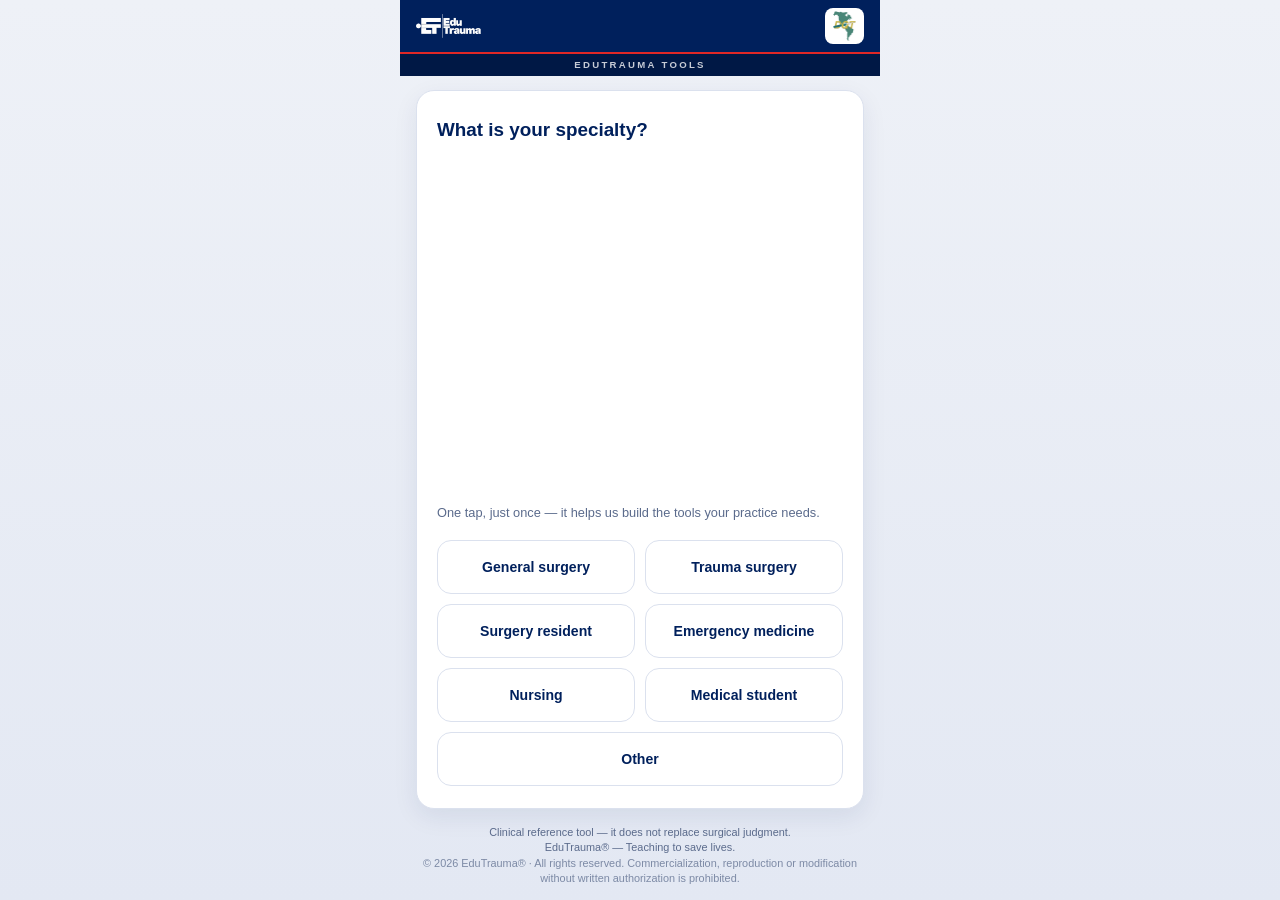
==== commit ae8f66c2: "Cinta de ecosistema: "Herramientas Clinicas" pasa a "EduTrauma Tools" La cinta bajo la franja de mar" ====
--- a/aast/index.html
+++ b/aast/index.html
@@ -14,6 +14,7 @@
 <meta name="apple-mobile-web-app-status-bar-style" content="black-translucent">
 <meta name="apple-mobile-web-app-title" content="AAST">
 <link rel="stylesheet" href="design/edutrauma-ui.css">
+<script src="design/feedback.js"></script>
 <script src="aast-trans.js"></script>
 </head>
 <body>
@@ -22,7 +23,7 @@
     <a href="../" aria-label="Volver a EduTrauma Tools"><img src="logo-blanco-trim.png" alt="EduTrauma" class="brand-logo"></a>
     <span class="brand-chip"><img src="logo-dqt.png" alt="Curso DQT — Destrezas Quirúrgicas en Trauma"></span>
   </div>
-  <div class="brand-ribbon" id="brandRibbon">Herramientas Clínicas</div>
+  <div class="brand-ribbon" id="brandRibbon">EduTrauma Tools</div>
 
   <header id="appHeader">
     <h1 id="appTitle"></h1>
@@ -64,10 +65,10 @@
 
 /* ============ i18n de interfaz ============ */
 const UI = {
-  es:{ htmlLang:'es', ribbon:'Herramientas Clínicas', title:'Escalas AAST', subtitle:'Gradación de lesiones de órganos (Moore et al.). Toca un órgano para consultar.',
+  es:{ htmlLang:'es', ribbon:"EduTrauma Tools", title:'Escalas AAST', subtitle:'Gradación de lesiones de órganos (Moore et al.). Toca un órgano para consultar.',
     search:'Buscar órgano…', pickType:'Tipo de lesión', pickInjury:'Selecciona la lesión', back:'‹ Volver', backOrgans:'‹ Todos los órganos',
     seeResult:'Ver grado ›', result:'Grado AAST', gradeWord:'Grado', adjustTitle:'Ajustes', noResults:'Sin resultados',
-    restart:'Consultar otro órgano', hubLink:'Ver todas las herramientas ›', langNames:{es:'Español',en:'English',pt:'Português'},
+    restart:'Consultar otro órgano', hubLink:'Ver todas las herramientas ›', fbLink:'Danos tu opinión', langNames:{es:'Español',en:'English',pt:'Português'},
     footer:'Herramienta de referencia clínica — no reemplaza el juicio quirúrgico.<br>EduTrauma® — Enseñando a salvar vidas.<br><span style="opacity:0.75">© 2026 EduTrauma® · Todos los derechos reservados. Prohibida su comercialización, reproducción o modificación sin autorización escrita.</span>',
     installIOSShort:'Guárdala en tu pantalla de inicio — funciona sin conexión.', iosHow:'¿Cómo?', iosTitle:'Instalar en tu iPhone', iosDone:'Entendido',
     iosSteps:['Toca el botón <b>Compartir</b> (el cuadrado con flecha ↑) en Safari','Elige <b>“Agregar a pantalla de inicio”</b>','Toca <b>Agregar</b>'],
@@ -76,10 +77,10 @@
     vesselInc:'¿Lesiones múltiples grado III–IV con >50% de circunferencia?', vesselDec:'¿Lesión grado IV–V con <25% de circunferencia?', vesselUp:'Sube 1 grado', vesselDown:'Baja 1 grado',
     adjNote3:'Grado ajustado +1 por lesiones múltiples (hasta grado III).', adjNoteBil3:'Grado ajustado +1 por lesión bilateral (hasta grado III).', adjNoteBil5:'Grado ajustado +1 por lesión bilateral (hasta grado V).', adjNoteMulti:'Grado ajustado +1 por el factor seleccionado.', adjNoteVup:'Grado +1 por lesiones múltiples >50% circunferencia.', adjNoteVdown:'Grado −1 por <25% de circunferencia.',
     warnVerify:'Descripción incompleta en la fuente — verificar contra el documento AAST original.' },
-  en:{ htmlLang:'en', ribbon:'Clinical Tools', title:'AAST scales', subtitle:'Organ injury scaling (Moore et al.). Tap an organ to look it up.',
+  en:{ htmlLang:'en', ribbon:"EduTrauma Tools", title:'AAST scales', subtitle:'Organ injury scaling (Moore et al.). Tap an organ to look it up.',
     search:'Search organ…', pickType:'Injury type', pickInjury:'Select the injury', back:'‹ Back', backOrgans:'‹ All organs',
     seeResult:'See grade ›', result:'AAST grade', gradeWord:'Grade', adjustTitle:'Adjustments', noResults:'No results',
-    restart:'Look up another organ', hubLink:'See all tools ›', langNames:{es:'Español',en:'English',pt:'Português'},
+    restart:'Look up another organ', hubLink:'See all tools ›', fbLink:'Give us feedback', langNames:{es:'Español',en:'English',pt:'Português'},
     footer:'Clinical reference tool — it does not replace surgical judgment.<br>EduTrauma® — Teaching to save lives.<br><span style="opacity:0.75">© 2026 EduTrauma® · All rights reserved. Commercialization, reproduction or modification without written authorization is prohibited.</span>',
     installIOSShort:'Save it to your home screen — works offline.', iosHow:'How?', iosTitle:'Install on your iPhone', iosDone:'Got it',
     iosSteps:['Tap the <b>Share</b> button (square with ↑) in Safari','Choose <b>“Add to Home Screen”</b>','Tap <b>Add</b>'],
@@ -88,10 +89,10 @@
     vesselInc:'Multiple grade III–IV injuries with >50% circumference?', vesselDec:'Grade IV–V injury with <25% circumference?', vesselUp:'Advance 1 grade', vesselDown:'Downgrade 1 grade',
     adjNote3:'Grade adjusted +1 for multiple injuries (up to grade III).', adjNoteBil3:'Grade adjusted +1 for bilateral injury (up to grade III).', adjNoteBil5:'Grade adjusted +1 for bilateral injury (up to grade V).', adjNoteMulti:'Grade adjusted +1 for the selected factor.', adjNoteVup:'Grade +1 for multiple injuries >50% circumference.', adjNoteVdown:'Grade −1 for <25% circumference.',
     warnVerify:'Incomplete description in source — verify against the original AAST document.' },
-  pt:{ htmlLang:'pt-BR', ribbon:'Ferramentas Clínicas', title:'Escalas AAST', subtitle:'Graduação de lesões de órgãos (Moore et al.). Toque em um órgão para consultar.',
+  pt:{ htmlLang:'pt-BR', ribbon:"EduTrauma Tools", title:'Escalas AAST', subtitle:'Graduação de lesões de órgãos (Moore et al.). Toque em um órgão para consultar.',
     search:'Buscar órgão…', pickType:'Tipo de lesão', pickInjury:'Selecione a lesão', back:'‹ Voltar', backOrgans:'‹ Todos os órgãos',
     seeResult:'Ver grau ›', result:'Grau AAST', gradeWord:'Grau', adjustTitle:'Ajustes', noResults:'Sem resultados',
-    restart:'Consultar outro órgão', hubLink:'Ver todas as ferramentas ›', langNames:{es:'Español',en:'English',pt:'Português'},
+    restart:'Consultar outro órgão', hubLink:'Ver todas as ferramentas ›', fbLink:'Dê sua opinião', langNames:{es:'Español',en:'English',pt:'Português'},
     footer:'Ferramenta de referência clínica — não substitui o julgamento cirúrgico.<br>EduTrauma® — Ensinando a salvar vidas.<br><span style="opacity:0.75">© 2026 EduTrauma® · Todos os direitos reservados. Proibida a comercialização, reprodução ou modificação sem autorização por escrito.</span>',
     installIOSShort:'Salve na sua tela de início — funciona offline.', iosHow:'Como?', iosTitle:'Instalar no seu iPhone', iosDone:'Entendi',
     iosSteps:['Toque no botão <b>Compartilhar</b> (quadrado com ↑) no Safari','Escolha <b>“Adicionar à Tela de Início”</b>','Toque em <b>Adicionar</b>'],
@@ -116,10 +117,9 @@
 /* ---------- HOME ---------- */
 function renderHome(filter){
   setHeader(true);
+  
   document.getElementById('progressWrap').style.display='none';
   const u=U(); filter=(filter||'').trim().toLowerCase();
-  const langBtns=LANGS.map(l=>`<button class="${l===LANG?'active':''}" onclick="setLang('${l}')" aria-pressed="${l===LANG}">${u.langNames[l]}</button>`).join('');
-  const globe='<svg viewBox="0 0 24 24" fill="none" stroke="currentColor" stroke-width="1.8"><circle cx="12" cy="12" r="9"/><path d="M3 12h18M12 3c2.5 2.6 3.8 5.7 3.8 9s-1.3 6.4-3.8 9c-2.5-2.6-3.8-5.7-3.8-9s1.3-6.4 3.8-9z"/></svg>';
   let regionsHTML='';
   DB.regionOrder.forEach(region=>{
     const organs=Object.entries(DB.organs).filter(([k,o])=>o.region===region && (!filter || tr(o.name).toLowerCase().includes(filter) || tr(region).toLowerCase().includes(filter)));
@@ -132,8 +132,7 @@
   document.getElementById('main').innerHTML=`
     <input class="aast-search" id="aastSearch" placeholder="${u.search}" value="${filter?filter:''}" oninput="renderHome(this.value); requeryFocus();">
     ${regionsHTML}
-    <a class="hub-link" href="../">${u.hubLink}</a>
-    <div class="lang-wrap" style="margin-top:8px;">${globe}<div class="lang-switch" id="langSwitch" data-active="${LANGS.indexOf(LANG)}"><div class="lang-thumb"></div>${langBtns}</div></div>`;
+    ${window.etToolFooter ? etToolFooter(u.hubLink, u.fbLink) : ''}`;
 }
 function requeryFocus(){ const el=document.getElementById('aastSearch'); if(el){ const v=el.value; el.focus(); el.setSelectionRange(v.length,v.length);} }
 
@@ -218,6 +217,7 @@
   setHeader(false); window.scrollTo(0,0);
   const u=U(); const o=DB.organs[state.organKey]; const r=computeGrade();
   sendEvent('aast_result',{ organ:state.organKey, grade:r.grade });
+  if(window.etFbAfterUse) etFbAfterUse();
   const backFn = o.adjust==='none' ? 'renderOptions()' : 'renderAdjust()';
   document.getElementById('main').innerHTML=`
     <div class="back-row"><button class="back-btn" onclick="${backFn}">${u.back}</button></div>
@@ -273,7 +273,9 @@
 const IS_IOS=/iPhone|iPad|iPod/.test(navigator.userAgent)||(/Macintosh/.test(navigator.userAgent)&&'ontouchend' in document);
 const IS_STANDALONE=(window.matchMedia&&window.matchMedia('(display-mode: standalone)').matches)||window.navigator.standalone===true;
 function ensureBanner(){ if(document.getElementById('installBanner'))return; const b=document.createElement('div'); b.className='install-banner'; b.id='installBanner'; b.innerHTML='<span id="installText"></span><button id="installBtn"></button><button class="close-x" onclick="dismissInstall()" aria-label="Cerrar">✕</button>'; document.querySelector('.brand-ribbon').after(b); }
-function refreshInstallBanner(){ ensureBanner(); const banner=document.getElementById('installBanner'); const u=U(); if(IS_STANDALONE||localStorage.getItem('installDismissed')==='1'){ banner.classList.remove('show'); return; } const btn=document.getElementById('installBtn'); if(IS_IOS){ document.getElementById('installText').innerHTML=u.installIOSShort; btn.style.display=''; btn.textContent=u.iosHow; btn.onclick=showIOSGuide; banner.classList.add('show'); } else if(deferredPrompt){ document.getElementById('installText').innerHTML=u.installText; btn.style.display=''; btn.textContent=u.installBtn; btn.onclick=promptInstall; banner.classList.add('show'); } else { banner.classList.remove('show'); } }
+function refreshInstallBanner(){ ensureBanner(); const banner=document.getElementById('installBanner'); const u=U(); if(IS_STANDALONE||localStorage.getItem('installDismissed')==='1'){ banner.classList.remove('show'); return; }
+// No ofrecer instalar antes del primer resultado útil (ver design/feedback.js)
+  if (window.etShouldOfferInstall && !window.etShouldOfferInstall()){ banner.classList.remove('show'); return; } const btn=document.getElementById('installBtn'); if(IS_IOS){ document.getElementById('installText').innerHTML=u.installIOSShort; btn.style.display=''; btn.textContent=u.iosHow; btn.onclick=showIOSGuide; banner.classList.add('show'); } else if(deferredPrompt){ document.getElementById('installText').innerHTML=u.installText; btn.style.display=''; btn.textContent=u.installBtn; btn.onclick=promptInstall; banner.classList.add('show'); } else { banner.classList.remove('show'); } }
 window.addEventListener('beforeinstallprompt',(e)=>{ e.preventDefault(); deferredPrompt=e; refreshInstallBanner(); });
 window.addEventListener('appinstalled',()=>{ sendEvent('pwa_installed'); const b=document.getElementById('installBanner'); if(b)b.classList.remove('show'); });
 function promptInstall(){ if(!deferredPrompt)return; deferredPrompt.prompt(); deferredPrompt.userChoice.finally(()=>{ deferredPrompt=null; refreshInstallBanner(); }); }
@@ -281,11 +283,26 @@
 function showIOSGuide(){ const u=U(); let ov=document.getElementById('iosOverlay'); if(!ov){ ov=document.createElement('div'); ov.id='iosOverlay'; ov.className='overlay'; ov.onclick=(e)=>{if(e.target===ov)ov.classList.remove('show');}; document.body.appendChild(ov);} ov.innerHTML=`<div class="sheet"><h2>${u.iosTitle}</h2>${u.iosSteps.map((s,i)=>`<div class="rule-item"><div class="rule-dot"></div><div><b>${i+1}.</b> ${s}</div></div>`).join('')}<button class="close-sheet" onclick="document.getElementById('iosOverlay').classList.remove('show')">${u.iosDone}</button></div>`; ov.classList.add('show'); sendEvent('ios_guide_open'); }
 
 /* ---------- Init ---------- */
+if(window.etFbInit) etFbInit('aast','Escalas AAST');
 applyStatic();
 if(needSpecialty()){ renderSpecialtyGate(); } else { renderHome(''); }
 sendEvent('app_open');
 refreshInstallBanner();
-if('serviceWorker' in navigator && location.protocol.startsWith('http')){ window.addEventListener('load',()=>navigator.serviceWorker.register('sw.js').catch(()=>{})); }
+if ('serviceWorker' in navigator && location.protocol.startsWith('http')) {
+  const hadController = !!navigator.serviceWorker.controller;
+  let refreshing = false;
+  navigator.serviceWorker.addEventListener('controllerchange', () => {
+    if (refreshing || !hadController) return; // recarga UNA vez cuando llega versión nueva
+    refreshing = true;
+    location.reload();
+  });
+  window.addEventListener('load', () => {
+    navigator.serviceWorker.register('sw.js').then((reg) => {
+      reg.update();
+      setInterval(() => reg.update(), 60000); // busca actualización cada minuto mientras esté abierta
+    }).catch(() => {});
+  });
+}
 </script>
 </body>
 </html>
--- a/aast/design/edutrauma-ui.css
+++ b/aast/design/edutrauma-ui.css
@@ -112,7 +112,7 @@
   flex-shrink:0;
 }
 .brand-chip img{ height: 30px; width:auto; display:block; }
-/* Cinta de ecosistema: "HERRAMIENTAS CLÍNICAS" — idéntica en todas las apps.
+/* Cinta de ecosistema: "EduTrauma Tools" (nombre del producto, sin traducir) — idéntica en todas las apps.
    El filete rojo superior evoca la línea divisoria del logo EduTrauma. */
 .brand-ribbon{
   margin: 0 -16px 14px;
@@ -420,8 +420,11 @@
   align-items:center;
   justify-content:center;
 }
-.result-card.open{ background: var(--et-danger-soft); border-color: var(--et-danger-line); }
-.result-card.closed{ background: var(--et-success-soft); border-color: var(--et-success-line); }
+/* Dejar abierto vs cerrar NO son acierto/error: ambas son conductas válidas.
+   Se usan tonos neutros de marca (no rojo/verde de estado) — la distinción
+   la llevan el ícono descriptivo y el título. */
+.result-card.open{ background: var(--et-bg); border-color: var(--et-navy); }
+.result-card.closed{ background: #fff; border-color: var(--et-navy); }
 .result-card.bjorck{ background: #fff; border-color: var(--et-navy); }
 
 .result-icon{ width:56px; height:56px; margin-bottom: 14px; }
@@ -430,8 +433,8 @@
   letter-spacing:0.08em; text-transform:uppercase;
   margin-bottom: 8px;
 }
-.result-card.open .result-eyebrow{ color: var(--et-danger); }
-.result-card.closed .result-eyebrow{ color: var(--et-success); }
+.result-card.open .result-eyebrow{ color: var(--et-navy); }
+.result-card.closed .result-eyebrow{ color: var(--et-navy); }
 .result-card.bjorck .result-eyebrow{ color: var(--et-navy); }
 
 .result-title{
@@ -439,8 +442,8 @@
   line-height:1.3; margin: 0 0 10px;
   text-wrap: balance;
 }
-.result-card.open .result-title{ color: var(--et-danger); }
-.result-card.closed .result-title{ color: var(--et-success); }
+.result-card.open .result-title{ color: var(--et-navy); }
+.result-card.closed .result-title{ color: var(--et-navy); }
 .result-card.bjorck .result-title{ color: var(--et-navy); }
 
 .grade-pill{
@@ -1025,3 +1028,138 @@
   font-size:0.82rem; color: var(--et-text);
 }
 .code-chip b{ display:block; font-size:0.66rem; text-transform:uppercase; letter-spacing:0.06em; color:var(--et-muted); font-weight:700; margin-bottom:2px; }
+
+/* ---------- 19. CALCULADORAS ---------- */
+.calc-field{ display:flex; flex-direction:column; gap:7px; margin-bottom:16px; }
+.calc-field > label{ font-size:0.92rem; font-weight:700; color:var(--et-navy); line-height:1.35; }
+.calc-field .row{ display:flex; gap:8px; align-items:stretch; }
+.calc-field input[type=number]{
+  flex:1; min-width:0; min-height:54px; padding:12px 15px;
+  border-radius:var(--et-radius-md); border:1.5px solid var(--et-line);
+  background:#fff; font-family:inherit; font-size:1.1rem; font-weight:700; color:var(--et-navy);
+}
+.calc-field input[type=number]:focus{ outline:none; border-color:var(--et-navy); }
+.calc-field .unit{
+  display:flex; align-items:center; padding:0 15px; border-radius:var(--et-radius-md);
+  background:var(--et-bg); border:1.5px solid var(--et-line); font-weight:700; color:var(--et-muted);
+  font-size:0.9rem; white-space:nowrap; flex-shrink:0;
+}
+.seg{ display:flex; gap:6px; }
+.seg button{
+  flex:1; min-height:50px; border:1.5px solid var(--et-line); background:#fff;
+  border-radius:var(--et-radius-md); font-family:inherit; font-size:0.9rem; font-weight:700;
+  color:var(--et-navy); cursor:pointer; padding:8px 6px; line-height:1.2;
+  transition:transform .3s var(--et-spring), background .15s ease, border-color .15s ease;
+}
+.seg button.on{ background:var(--et-navy); color:#fff; border-color:var(--et-navy); }
+.seg button:active{ transform:scale(0.95); }
+.seg.four button{ font-size:0.98rem; min-height:46px; }
+.phq-legend{ font-size:0.74rem; color:var(--et-muted); line-height:1.5; margin:0 0 16px; padding:10px 14px; background:var(--et-bg); border-radius:var(--et-radius-sm); border:1px solid var(--et-line); }
+.calc-btn{
+  width:100%; margin-top:8px; background:var(--et-navy); color:#fff; border:none;
+  padding:17px; border-radius:var(--et-radius-md); font-family:inherit; font-size:1.05rem;
+  font-weight:800; cursor:pointer; transition:transform .38s var(--et-spring), opacity .15s ease;
+}
+.calc-btn:active{ transform:scale(0.97); transition-duration:.08s; }
+.calc-btn:disabled{ opacity:0.4; }
+.calc-value{ font-size:3.1rem; font-weight:900; line-height:1; color:var(--et-navy); margin-bottom:2px; animation: et-pop-in .5s var(--et-spring) both; }
+.calc-value .u{ font-size:1.05rem; font-weight:700; color:var(--et-muted); margin-left:4px; }
+.calc-cat{ display:inline-block; margin-top:12px; padding:9px 20px; border-radius:999px; font-weight:800; font-size:1.02rem; animation: et-pop-in .5s var(--et-spring) both .1s; }
+.lvl-ok{ background:var(--et-success); color:#fff; }
+.lvl-warn{ background:#c99a12; color:#fff; }
+.lvl-alert{ background:var(--et-danger); color:#fff; }
+.lvl-info{ background:var(--et-info); color:#fff; }
+.calc-alert{
+  margin-top:16px; max-width:360px; background:var(--et-danger-soft);
+  border:1.5px solid var(--et-danger-line); border-radius:var(--et-radius-md);
+  padding:14px 16px; color:var(--et-danger); font-weight:700; font-size:0.9rem; line-height:1.45;
+}
+.calc-formula{
+  margin-top:16px; max-width:360px; font-size:0.76rem; color:var(--et-muted);
+  line-height:1.5; padding-top:14px; border-top:1px solid var(--et-line);
+}
+.calc-formula b{ color:var(--et-text); }
+.fav-star{ background:none; border:none; cursor:pointer; padding:6px; font-size:1.1rem; line-height:1; color:var(--et-line-2, #c3ccdd); }
+.fav-star.on{ color:var(--et-red); }
+
+/* Segmentado vertical (escalas con opciones largas: Glasgow, etc.) */
+.seg.segv{ flex-direction:column; }
+.seg.segv button{ width:100%; text-align:left; }
+
+/* ---------- 20. FEEDBACK POR HERRAMIENTA ---------- */
+.fb-step{ font-size:0.68rem; font-weight:800; letter-spacing:0.1em; text-transform:uppercase;
+  color:var(--et-muted); margin-bottom:8px; }
+#fbOv h2{ line-height:1.35; }
+#fbOv h2 b{ color:var(--et-navy); }
+.fb-note{ margin:-6px 0 14px; font-size:0.84rem; color:var(--et-muted); line-height:1.45; }
+.fb-faces{ display:flex; gap:8px; margin:18px 0 8px; }
+.fb-faces button{
+  flex:1; min-height:62px; font-size:1.9rem; line-height:1;
+  border:1.5px solid var(--et-line); background:#fff; border-radius:var(--et-radius-md);
+  cursor:pointer; padding:8px 2px;
+  transition:transform .3s var(--et-spring), background .15s ease, border-color .15s ease;
+}
+.fb-faces button:active{ transform:scale(0.9); background:var(--et-info-soft); border-color:var(--et-navy); }
+.fb-scale{ display:flex; justify-content:space-between; font-size:0.72rem; color:var(--et-muted);
+  font-weight:600; margin-bottom:6px; padding:0 4px; }
+.fb-choices{ display:flex; flex-direction:column; gap:10px; margin:16px 0 6px; }
+.fb-choices button{
+  width:100%; min-height:56px; padding:14px 16px; text-align:left;
+  border:1.5px solid var(--et-line); background:#fff; border-radius:var(--et-radius-md);
+  font-family:inherit; font-size:0.95rem; font-weight:700; color:var(--et-navy); cursor:pointer;
+  transition:transform .3s var(--et-spring), background .15s ease, border-color .15s ease;
+}
+.fb-choices button:active{ transform:scale(0.97); background:var(--et-info-soft); border-color:var(--et-navy); }
+.fb-open-btn{ color:var(--et-info) !important; }
+
+/* ---------- 21. PIE DE HERRAMIENTA — idéntico en TODAS las tools ----------
+   Acciones secundarias. El idioma NO va aquí: es preferencia global del hub. */
+.tool-foot{
+  margin-top: auto;
+  padding-top: 14px;
+  border-top: 1px solid var(--et-line);
+  display: flex;
+  flex-direction: column;
+  align-items: stretch;
+}
+.tool-foot a, .tool-foot button{
+  background: none;
+  border: none;
+  font-family: inherit;
+  font-size: 0.86rem;
+  font-weight: 700;
+  color: var(--et-muted);
+  text-decoration: none;
+  padding: 12px;
+  min-height: 46px;
+  border-radius: var(--et-radius-sm);
+  cursor: pointer;
+  display: flex;
+  align-items: center;
+  justify-content: center;
+  gap: 7px;
+  -webkit-user-select: none;
+  user-select: none;
+  transition: background .15s ease, color .15s ease, transform .3s var(--et-spring);
+}
+.tool-foot a:active, .tool-foot button:active{
+  background: var(--et-bg); color: var(--et-navy); transform: scale(0.97);
+}
+
+/* Nota neutral: aclara que no hay respuesta correcta/incorrecta */
+.result-neutral{ font-size:0.8rem; color:var(--et-muted); line-height:1.5; margin-top:12px; padding-top:11px; border-top:1px solid var(--et-line); }
+
+/* ===== Aviso de novedades (solo en el hub) =====
+   Reemplaza al push mientras la base instalada crece: llega a todo el que
+   vuelve a abrir la app, sin permisos ni notificaciones del sistema. */
+.news{ position:relative; display:flex; gap:12px; align-items:flex-start;
+  background:#fff; border:1px solid var(--et-line); border-left:4px solid var(--et-navy);
+  border-radius:var(--et-radius); padding:14px 40px 14px 16px; margin:0 0 16px;
+  box-shadow:0 2px 10px rgba(0,32,92,0.06); animation:et-pop-in .35s cubic-bezier(.34,1.4,.55,1) both; }
+.news-body{ flex:1; min-width:0; }
+.news-txt{ font-size:0.92rem; line-height:1.5; color:var(--et-ink); }
+.news-cta{ display:inline-block; margin-top:9px; font-size:0.88rem; font-weight:800;
+  color:var(--et-red); text-decoration:none; }
+.news-x{ position:absolute; top:8px; right:9px; width:30px; height:30px; border:none; background:none;
+  color:var(--et-muted); font-size:1rem; cursor:pointer; border-radius:50%; line-height:1; }
+.news-x:active{ background:var(--et-bg); }
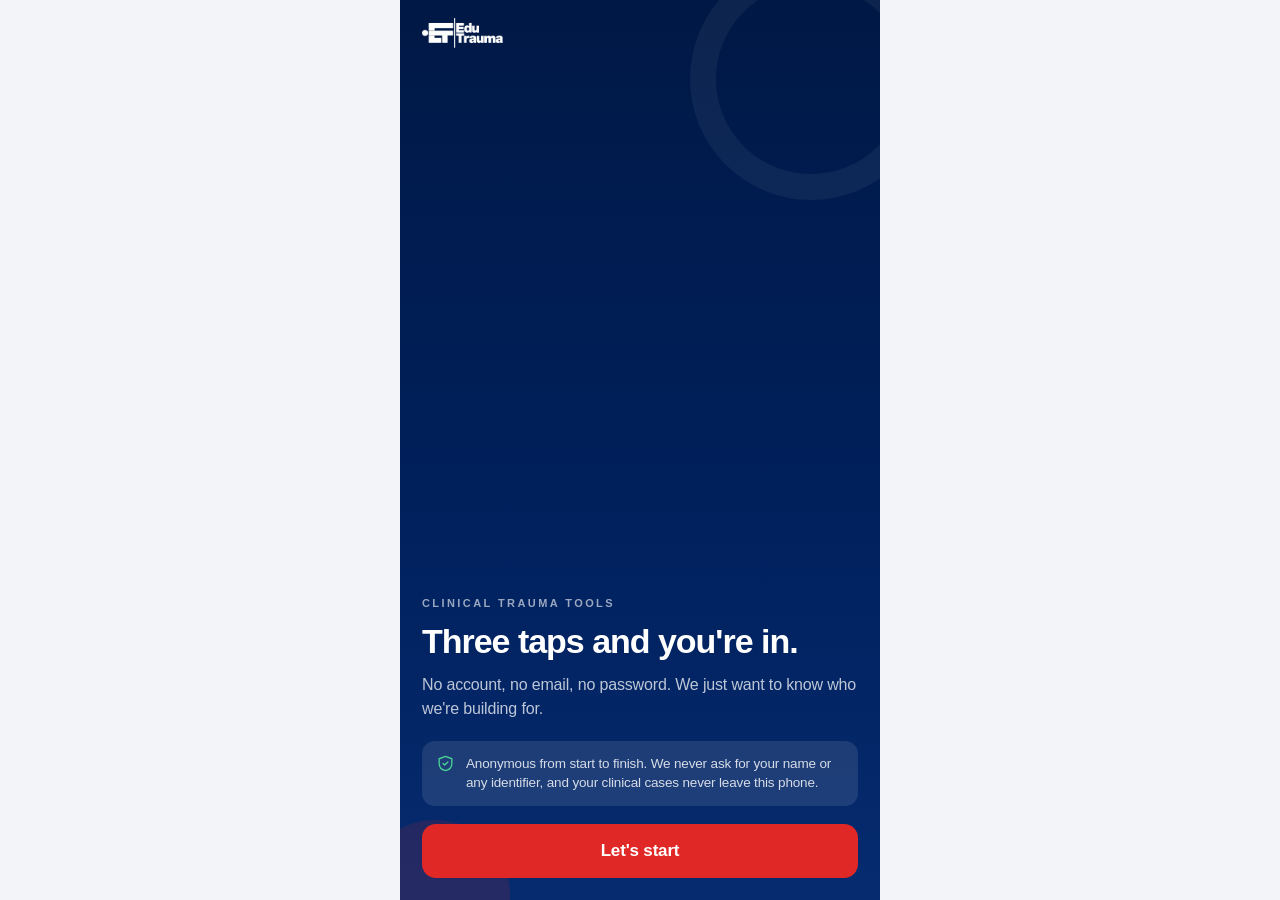
==== commit 057d77af: "La app movil pasa a ser tools.edutrauma.net El rediseno deja de vivir en /app/ y se convierte en el " ====
--- a/aast/index.html
+++ b/aast/index.html
@@ -2,307 +2,21 @@
 <html lang="es">
 <head>
 <meta charset="UTF-8">
-<meta name="viewport" content="width=device-width, initial-scale=1.0, maximum-scale=1, user-scalable=no, viewport-fit=cover">
-<title>Escalas AAST — EduTrauma</title>
+<meta name="viewport" content="width=device-width, initial-scale=1.0, viewport-fit=cover">
+<title>EduTrauma Tools</title>
 <meta name="theme-color" content="#00205C">
-<meta name="description" content="Escalas AAST de gradación de lesiones de órganos — apoyo de referencia en cirugía de trauma. Curso DQT · EduTrauma.">
-<link rel="manifest" href="manifest.json">
-<link rel="icon" href="icon-192.png">
-<link rel="apple-touch-icon" href="apple-touch-icon.png">
-<meta name="apple-mobile-web-app-capable" content="yes">
-<meta name="mobile-web-app-capable" content="yes">
-<meta name="apple-mobile-web-app-status-bar-style" content="black-translucent">
-<meta name="apple-mobile-web-app-title" content="AAST">
-<link rel="stylesheet" href="design/edutrauma-ui.css">
-<script src="design/feedback.js"></script>
-<script src="aast-trans.js"></script>
+<meta name="robots" content="noindex">
+<!-- Esta dirección se conserva porque ya circula en QR, enlaces y apps
+     instaladas. Ahora lleva a la herramienta dentro del app. -->
+<link rel="canonical" href="https://tools.edutrauma.net/#aast">
+<script>location.replace('../#aast' + location.search);</script>
+<meta http-equiv="refresh" content="0; url=../#aast">
+<style>
+  body{margin:0;min-height:100vh;display:flex;align-items:center;justify-content:center;
+       background:#00205C;color:#fff;
+       font:400 15px/1.5 -apple-system,BlinkMacSystemFont,"Segoe UI",Roboto,sans-serif}
+  a{color:#fff}
+</style>
 </head>
-<body>
-<div class="app">
-  <div class="brand-strip">
-    <a href="../" aria-label="Volver a EduTrauma Tools"><img src="logo-blanco-trim.png" alt="EduTrauma" class="brand-logo"></a>
-    <span class="brand-chip"><img src="logo-dqt.png" alt="Curso DQT — Destrezas Quirúrgicas en Trauma"></span>
-  </div>
-  <div class="brand-ribbon" id="brandRibbon">EduTrauma Tools</div>
-
-  <header id="appHeader">
-    <h1 id="appTitle"></h1>
-    <p id="appSubtitle"></p>
-  </header>
-
-  <div class="progress-wrap" id="progressWrap" style="display:none;">
-    <div class="progress-track"><div class="progress-fill" id="progressFill"></div></div>
-    <div class="progress-label"><span id="progressText"></span><span></span></div>
-  </div>
-
-  <main id="main"></main>
-  <footer id="appFooter"></footer>
-</div>
-
-<script>
-/* ============ Analytics + cola offline ============ */
-const ET_EVENTS_URL = 'https://devn8n.tuescuelademarcas.cl/webhook/et-tools-event';
-function etEnqueue(p){ try{ const q=JSON.parse(localStorage.getItem('et_queue')||'[]'); q.push(p); while(q.length>200)q.shift(); localStorage.setItem('et_queue',JSON.stringify(q)); }catch(e){} }
-function etPost(p){ return fetch(ET_EVENTS_URL,{method:'POST',keepalive:true,headers:{'Content-Type':'application/json'},body:JSON.stringify(p)}).then(r=>{if(!r.ok)throw new Error('http');}); }
-function etFlush(){ let q=[]; try{q=JSON.parse(localStorage.getItem('et_queue')||'[]');}catch(e){} if(!q.length)return; try{localStorage.setItem('et_queue','[]');}catch(e){} q.forEach(p=>etPost(p).catch(()=>etEnqueue(p))); }
-window.addEventListener('online', etFlush); etFlush();
-function etAnonId(){ let id=localStorage.getItem('et_anon'); if(!id){ id=(crypto.randomUUID?crypto.randomUUID():'a-'+Date.now()+'-'+Math.random().toString(36).slice(2)); localStorage.setItem('et_anon',id);} return id; }
-function sendEvent(event, extra){
-  try{
-    let p={}; try{ p=JSON.parse(localStorage.getItem('et_profile')||'{}'); }catch(e){}
-    const __p={ ts:new Date().toISOString(), anon_id:etAnonId(), event, tool:'aast',
-      lang:LANG, country:p.country||'', specialty:p.specialty||'',
-      tz:(Intl.DateTimeFormat().resolvedOptions().timeZone||''), ua:navigator.userAgent.slice(0,180), extra:extra||{} };
-    etPost(__p).catch(()=>etEnqueue(__p));
-  }catch(e){}
-}
-
-/* ============ Datos AAST (ES canónico) ============ */
-const DB = {"regionOrder": ["Cuello", "Tórax", "Abdomen", "Retroperitoneo y vía urinaria", "Aparato reproductor", "Vascular periférico"], "organs": {"cervical_vascular": {"region": "Cuello", "name": "Vascular cervical", "mode": "vessel", "adjust": "vessel", "maxGrade": 5, "items": [{"grade": 1, "label": "Vena tiroidea", "icd9": "900.8", "ais": "1-3", "warn": false}, {"grade": 1, "label": "Vena facial común", "icd9": "900.8", "ais": "1-3", "warn": false}, {"grade": 1, "label": "Vena yugular externa", "icd9": "900.81", "ais": "1-3", "warn": false}, {"grade": 1, "label": "Ramas arteriales/venosas no nombradas", "icd9": "900.9", "ais": "1-3", "warn": false}, {"grade": 2, "label": "Ramas de la arteria carótida externa (faríngea ascendente, tiroidea superior, lingual, facial/maxilar, occipital, auricular posterior)", "icd9": "900.8", "ais": "1-3", "warn": false}, {"grade": 2, "label": "Tronco tirocervical o ramas primarias", "icd9": "900.8", "ais": "1-3", "warn": false}, {"grade": 2, "label": "Vena yugular interna", "icd9": "900.8", "ais": "1-3", "warn": false}, {"grade": 2, "label": "Arteria carótida externa", "icd9": "900.1", "ais": "1-3", "warn": false}, {"grade": 3, "label": "Vena subclavia", "icd9": "900.02", "ais": "2-3", "warn": false}, {"grade": 3, "label": "Arteria vertebral", "icd9": "901.3", "ais": "3-4", "warn": false}, {"grade": 3, "label": "Arteria carótida común", "icd9": "900.8", "ais": "2-4", "warn": false}, {"grade": 4, "label": "Arteria subclavia", "icd9": "900.01", "ais": "3-5", "warn": false}, {"grade": 4, "label": "Arteria carótida interna (extracraneal)", "icd9": "901.1", "ais": "3-4", "warn": false}, {"grade": 5, "label": "Lesión vascular cervical mayor (descripción incompleta en el documento fuente; verificar original)", "icd9": "900.03", "ais": "3-5", "warn": true}]}, "chest_wall": {"region": "Tórax", "name": "Pared torácica", "mode": "typed", "adjust": "none", "maxGrade": 5, "categories": [{"key": "contusion", "label": "Contusión", "items": [{"grade": 1, "label": "Cualquier tamaño", "icd9": "911.0/922.1", "ais": "1", "warn": false}]}, {"key": "laceracion", "label": "Laceración", "items": [{"grade": 1, "label": "Piel y tejido subcutáneo", "icd9": "875.0", "ais": "1", "warn": false}, {"grade": 2, "label": "Piel, subcutáneo y músculo", "icd9": "875.1", "ais": "1", "warn": false}, {"grade": 3, "label": "Espesor completo con penetración pleural", "icd9": "862.29", "ais": "2", "warn": false}, {"grade": 4, "label": "Avulsión de tejidos de pared torácica con fracturas costales subyacentes; tórax inestable (flail) unilateral (>3 costillas)", "icd9": "807.10/807.19", "ais": "4", "warn": false}]}, {"key": "fractura", "label": "Fractura", "items": [{"grade": 1, "label": "<3 costillas, cerrada; clavícula no desplazada, cerrada", "icd9": "807.01/807.02/810.00/810.03", "ais": "1-2", "warn": false}, {"grade": 2, "label": ">3 costillas adyacentes, cerrada; clavícula abierta o desplazada; esternón no desplazado cerrado; cuerpo escapular abierto o cerrado", "icd9": "807.03/807.09/810.10/810.13/807.2/811.00", "ais": "2-3", "warn": false}, {"grade": 3, "label": "Esternón abierto o desplazado; tórax inestable esternal; segmento inestable unilateral (<3 costillas)", "icd9": "807.2/807.3/807.4", "ais": "2-4", "warn": false}, {"grade": 4, "label": "Tórax inestable bilateral (>3 costillas en ambos lados)", "icd9": "807.4", "ais": "3-4", "warn": false}, {"grade": 5, "label": "Lesión masiva de pared torácica bilateral (descripción incompleta en el documento fuente; verificar original)", "icd9": "807.4", "ais": "5", "warn": true}]}]}, "heart": {"region": "Tórax", "name": "Corazón", "mode": "flat", "adjust": "multiple_nocap", "adjustLabel": "¿Heridas múltiples en una sola cámara o compromiso de varias cámaras?", "maxGrade": 6, "items": [{"grade": 1, "label": "Lesión cardiaca cerrada con anomalía ECG menor (cambios inespecíficos de ST/T, extrasístoles, taquicardia sinusal persistente)", "icd9": "861.01", "ais": "3", "warn": false}, {"grade": 1, "label": "Herida pericárdica cerrada o penetrante sin lesión cardiaca, taponamiento ni herniación cardiaca", "icd9": "", "ais": "3", "warn": false}, {"grade": 2, "label": "Lesión cardiaca cerrada con bloqueo de rama o fascicular/AV, o cambios isquémicos, sin insuficiencia cardiaca", "icd9": "861.01", "ais": "3", "warn": false}, {"grade": 2, "label": "Herida miocárdica penetrante tangencial que no llega al endocardio, sin taponamiento", "icd9": "861.12", "ais": "3", "warn": false}, {"grade": 3, "label": "Lesión cardiaca cerrada con taquicardia ventricular sostenida (>6/min) o multifocal", "icd9": "861.01", "ais": "3-4", "warn": false}, {"grade": 3, "label": "Lesión cardiaca cerrada o penetrante con ruptura septal, incompetencia valvular pulmonar/tricuspídea, disfunción del músculo papilar u oclusión coronaria distal, sin insuficiencia cardiaca", "icd9": "861.01", "ais": "3-4", "warn": false}, {"grade": 3, "label": "Laceración pericárdica cerrada con herniación cardiaca", "icd9": "", "ais": "3-4", "warn": false}, {"grade": 3, "label": "Lesión cardiaca cerrada con insuficiencia cardiaca", "icd9": "", "ais": "3-4", "warn": false}, {"grade": 4, "label": "Herida miocárdica penetrante tangencial que atraviesa el endocardio, con taponamiento", "icd9": "861.01/861.12", "ais": "3-4", "warn": false}, {"grade": 4, "label": "Lesión cardiaca cerrada o penetrante con ruptura septal, incompetencia valvular o disfunción papilar con insuficiencia cardiaca", "icd9": "861.12", "ais": "3", "warn": false}, {"grade": 4, "label": "Lesión cardiaca cerrada o penetrante con incompetencia de válvula aórtica o mitral", "icd9": "", "ais": "3-4", "warn": false}, {"grade": 4, "label": "Lesión de ventrículo derecho, aurícula derecha o aurícula izquierda", "icd9": "", "ais": "3-4", "warn": false}, {"grade": 4, "label": "Oclusión coronaria proximal", "icd9": "", "ais": "3-4", "warn": false}, {"grade": 4, "label": "Perforación de ventrículo izquierdo", "icd9": "", "ais": "3-4", "warn": false}, {"grade": 4, "label": "Herida estrellada con <50% de pérdida de tejido de ventrículo derecho, aurícula derecha o aurícula izquierda", "icd9": "861.03", "ais": "5", "warn": false}, {"grade": 5, "label": "Avulsión cardiaca cerrada; herida penetrante con >50% de pérdida de tejido de una cámara", "icd9": "861.03/861.13", "ais": "5", "warn": false}, {"grade": 6, "label": "Disrupción cardiaca masiva no contenida (lesión habitualmente no sobrevivible; descripción incompleta en el documento fuente, verificar original)", "icd9": "861.13", "ais": "6", "warn": true}]}, "lung": {"region": "Tórax", "name": "Pulmón", "mode": "typed", "adjust": "bilateral3", "maxGrade": 6, "categories": [{"key": "contusion", "label": "Contusión", "items": [{"grade": 1, "label": "Unilateral, <1 lóbulo", "icd9": "861.12/861.31", "ais": "3", "warn": false}, {"grade": 2, "label": "Unilateral, un lóbulo", "icd9": "861.20/861.30", "ais": "3", "warn": false}, {"grade": 3, "label": "Unilateral, >1 lóbulo", "icd9": "861.20/861.30", "ais": "3", "warn": false}]}, {"key": "laceracion", "label": "Laceración", "items": [{"grade": 2, "label": "Neumotórax simple", "icd9": "860.0/860.1", "ais": "3", "warn": false}, {"grade": 3, "label": "Fuga aérea persistente (>72h) desde vía aérea distal", "icd9": "860.0/860.1/860.4/860.5/862.0", "ais": "3-4", "warn": false}, {"grade": 4, "label": "Fuga aérea mayor (segmentaria o lobar)", "icd9": "862.21/861.31", "ais": "4-5", "warn": false}]}, {"key": "hematoma", "label": "Hematoma", "items": [{"grade": 3, "label": "Intraparenquimatoso no expansivo", "icd9": "861.30", "ais": "", "warn": false}, {"grade": 4, "label": "Intraparenquimatoso en expansión", "icd9": "", "ais": "", "warn": false}]}, {"key": "vascular", "label": "Vascular", "items": [{"grade": 4, "label": "Disrupción de rama primaria de vaso intrapulmonar", "icd9": "901.40", "ais": "3-5", "warn": false}, {"grade": 5, "label": "Disrupción de vaso hiliar", "icd9": "901.41/901.42", "ais": "4", "warn": false}, {"grade": 6, "label": "Transección total no contenida del hilio pulmonar", "icd9": "901.41/901.42", "ais": "4", "warn": false}]}]}, "thoracic_vascular": {"region": "Tórax", "name": "Vascular torácico", "mode": "vessel", "adjust": "vessel", "maxGrade": 6, "items": [{"grade": 1, "label": "Arteria/vena intercostal", "icd9": "901.81", "ais": "2-3", "warn": false}, {"grade": 1, "label": "Arteria/vena mamaria interna", "icd9": "901.82", "ais": "2-3", "warn": false}, {"grade": 1, "label": "Arteria/vena bronquial", "icd9": "901.89", "ais": "2-3", "warn": false}, {"grade": 1, "label": "Arteria/vena esofágica", "icd9": "901.9", "ais": "2-3", "warn": false}, {"grade": 1, "label": "Vena hemiácigos", "icd9": "901.89", "ais": "2-3", "warn": false}, {"grade": 1, "label": "Arteria/vena no nombrada", "icd9": "901.9", "ais": "2-3", "warn": false}, {"grade": 2, "label": "Vena ácigos", "icd9": "901.89", "ais": "2-3", "warn": false}, {"grade": 2, "label": "Vena yugular interna", "icd9": "900.1", "ais": "2-3", "warn": false}, {"grade": 2, "label": "Vena subclavia", "icd9": "901.3", "ais": "3-4", "warn": false}, {"grade": 2, "label": "Vena innominada", "icd9": "901.3", "ais": "3-4", "warn": false}, {"grade": 3, "label": "Arteria carótida", "icd9": "900.01", "ais": "3-5", "warn": false}, {"grade": 3, "label": "Arteria innominada", "icd9": "901.1", "ais": "3-4", "warn": false}, {"grade": 3, "label": "Arteria subclavia", "icd9": "901.1", "ais": "3-4", "warn": false}, {"grade": 4, "label": "Aorta torácica descendente", "icd9": "901.0", "ais": "4-5", "warn": false}, {"grade": 4, "label": "Vena cava inferior (intratorácica)", "icd9": "902.10", "ais": "3-4", "warn": false}, {"grade": 4, "label": "Rama intraparenquimatosa primaria de arteria pulmonar", "icd9": "901.41", "ais": "3", "warn": false}, {"grade": 4, "label": "Rama intraparenquimatosa primaria de vena pulmonar", "icd9": "901.42", "ais": "3", "warn": false}, {"grade": 5, "label": "Aorta torácica ascendente y cayado", "icd9": "901.0", "ais": "5", "warn": false}, {"grade": 5, "label": "Vena cava superior", "icd9": "901.2", "ais": "3-4", "warn": false}, {"grade": 5, "label": "Tronco principal de arteria pulmonar", "icd9": "901.41", "ais": "4", "warn": false}, {"grade": 5, "label": "Tronco principal de vena pulmonar", "icd9": "901.42", "ais": "4", "warn": false}, {"grade": 6, "label": "Transección total no contenida de aorta torácica o del hilio pulmonar", "icd9": "901.0/901.41/901.42", "ais": "4-5", "warn": false}]}, "diaphragm": {"region": "Tórax", "name": "Diafragma", "mode": "flat", "adjust": "bilateral3", "maxGrade": 5, "items": [{"grade": 1, "label": "Contusión", "icd9": "862.0", "ais": "2", "warn": false}, {"grade": 2, "label": "Laceración <2 cm", "icd9": "862.1", "ais": "3", "warn": false}, {"grade": 3, "label": "Laceración 2-10 cm", "icd9": "862.1", "ais": "3", "warn": false}, {"grade": 4, "label": "Laceración >10 cm con pérdida de tejido <25 cm²", "icd9": "862.1", "ais": "3", "warn": false}, {"grade": 5, "label": "Laceración con pérdida de tejido >25 cm²", "icd9": "862.1", "ais": "3", "warn": false}]}, "spleen": {"region": "Abdomen", "name": "Bazo", "mode": "typed", "adjust": "multiple3", "maxGrade": 5, "categories": [{"key": "hematoma", "label": "Hematoma", "items": [{"grade": 1, "label": "Subcapsular, <10% de superficie", "icd9": "865.01/865.11", "ais": "2", "warn": false}, {"grade": 2, "label": "Subcapsular 10-50% de superficie, o intraparenquimatoso <5 cm", "icd9": "865.01/865.11", "ais": "2", "warn": false}, {"grade": 3, "label": "Subcapsular >50% o en expansión; roto; intraparenquimatoso >5 cm o en expansión", "icd9": "", "ais": "3", "warn": false}]}, {"key": "laceracion", "label": "Laceración", "items": [{"grade": 1, "label": "Capsular, <1 cm de profundidad parenquimatosa", "icd9": "865.02/865.12", "ais": "2", "warn": false}, {"grade": 2, "label": "1-3 cm de profundidad, sin compromiso de vasos trabeculares", "icd9": "865.02/865.12", "ais": "3", "warn": false}, {"grade": 3, "label": ">3 cm de profundidad, o con compromiso de vasos trabeculares", "icd9": "865.03/865.13", "ais": "3", "warn": false}, {"grade": 4, "label": "Compromiso de vasos segmentarios o hiliares con desvascularización mayor (>25% del bazo)", "icd9": "", "ais": "4", "warn": false}, {"grade": 5, "label": "Bazo completamente fragmentado", "icd9": "865.04", "ais": "5", "warn": false}]}, {"key": "vascular", "label": "Vascular", "items": [{"grade": 5, "label": "Lesión hiliar que desvasculariza el bazo", "icd9": "865.14", "ais": "5", "warn": false}]}]}, "liver": {"region": "Abdomen", "name": "Hígado", "mode": "typed", "adjust": "multiple3", "maxGrade": 6, "categories": [{"key": "hematoma", "label": "Hematoma", "items": [{"grade": 1, "label": "Subcapsular, <10% de superficie", "icd9": "864.01/864.11", "ais": "2", "warn": false}, {"grade": 2, "label": "Subcapsular 10-50% de superficie, o intraparenquimatoso <10 cm", "icd9": "864.01/864.11", "ais": "2", "warn": false}, {"grade": 3, "label": "Subcapsular >50% o roto; intraparenquimatoso >10 cm o en expansión", "icd9": "", "ais": "3", "warn": false}]}, {"key": "laceracion", "label": "Laceración", "items": [{"grade": 1, "label": "Capsular, <1 cm de profundidad parenquimatosa", "icd9": "864.02/864.12", "ais": "2", "warn": false}, {"grade": 2, "label": "1-3 cm de profundidad, <10 cm de longitud", "icd9": "864.03/864.13", "ais": "2", "warn": false}, {"grade": 3, "label": ">3 cm de profundidad parenquimatosa", "icd9": "864.04/864.14", "ais": "3", "warn": false}, {"grade": 4, "label": "Disrupción parenquimatosa de 25-75% de un lóbulo, o 1-3 segmentos de Couinaud", "icd9": "864.04/864.14", "ais": "4", "warn": false}, {"grade": 5, "label": "Disrupción parenquimatosa >75% de un lóbulo, o >3 segmentos de Couinaud en un mismo lóbulo", "icd9": "", "ais": "5", "warn": false}]}, {"key": "vascular", "label": "Vascular", "items": [{"grade": 5, "label": "Lesiones venosas yuxtahepáticas: vena cava retrohepática / venas hepáticas mayores centrales", "icd9": "", "ais": "5", "warn": false}, {"grade": 6, "label": "Avulsión hepática", "icd9": "", "ais": "6", "warn": false}]}]}, "biliary": {"region": "Abdomen", "name": "Vía biliar extrahepática", "mode": "flat", "adjust": "multiple3", "maxGrade": 5, "items": [{"grade": 1, "label": "Contusión/hematoma de la vesícula biliar", "icd9": "868.02", "ais": "2", "warn": false}, {"grade": 1, "label": "Contusión de la tríada portal", "icd9": "868.02", "ais": "2", "warn": false}, {"grade": 2, "label": "Avulsión parcial de la vesícula del lecho hepático, conducto cístico intacto", "icd9": "868.02", "ais": "2", "warn": false}, {"grade": 2, "label": "Laceración o perforación de la vesícula biliar", "icd9": "868.12", "ais": "2", "warn": false}, {"grade": 3, "label": "Avulsión completa de la vesícula del lecho hepático", "icd9": "868.02", "ais": "3", "warn": false}, {"grade": 3, "label": "Laceración del conducto cístico", "icd9": "868.12", "ais": "3", "warn": false}, {"grade": 4, "label": "Laceración parcial o completa del conducto hepático derecho", "icd9": "868.12", "ais": "3", "warn": false}, {"grade": 4, "label": "Laceración parcial o completa del conducto hepático izquierdo", "icd9": "868.12", "ais": "3", "warn": false}, {"grade": 4, "label": "Laceración parcial (<50%) del conducto hepático común", "icd9": "868.12", "ais": "3", "warn": false}, {"grade": 4, "label": "Laceración parcial (<50%) del colédoco", "icd9": "868.12", "ais": "3", "warn": false}, {"grade": 5, "label": "Transección >50% del conducto hepático común", "icd9": "868.12", "ais": "3-4", "warn": false}, {"grade": 5, "label": "Transección >50% del colédoco", "icd9": "868.12", "ais": "3-4", "warn": false}, {"grade": 5, "label": "Lesión combinada de conductos hepáticos derecho e izquierdo", "icd9": "868.12", "ais": "3-4", "warn": false}, {"grade": 5, "label": "Lesión de vía biliar intraduodenal o intrapancreática", "icd9": "868.12", "ais": "3-4", "warn": false}]}, "pancreas": {"region": "Abdomen", "name": "Páncreas", "mode": "typed", "adjust": "multiple3", "maxGrade": 5, "categories": [{"key": "hematoma", "label": "Hematoma", "items": [{"grade": 1, "label": "Contusión menor sin lesión ductal", "icd9": "863.81-863.84", "ais": "2", "warn": false}, {"grade": 2, "label": "Contusión mayor sin lesión ductal ni pérdida de tejido", "icd9": "863.81-863.84", "ais": "2", "warn": false}]}, {"key": "laceracion", "label": "Laceración", "items": [{"grade": 1, "label": "Superficial, sin lesión ductal", "icd9": "", "ais": "2", "warn": false}, {"grade": 2, "label": "Mayor, sin lesión ductal ni pérdida de tejido", "icd9": "", "ais": "3", "warn": false}, {"grade": 3, "label": "Transección distal o lesión parenquimatosa con lesión ductal", "icd9": "863.92/863.94", "ais": "3", "warn": false}, {"grade": 4, "label": "Transección proximal o lesión parenquimatosa que compromete la ampolla", "icd9": "863.91", "ais": "4", "warn": false}, {"grade": 5, "label": "Disrupción masiva de la cabeza del páncreas", "icd9": "863.91", "ais": "5", "warn": false}]}]}, "esophagus": {"region": "Abdomen", "name": "Esófago", "mode": "typed", "adjust": "multiple3", "maxGrade": 5, "categories": [{"key": "contusion", "label": "Contusión / hematoma", "items": [{"grade": 1, "label": "Contusión o hematoma", "icd9": "862.22/862.32", "ais": "2", "warn": false}]}, {"key": "laceracion", "label": "Laceración", "items": [{"grade": 1, "label": "Espesor parcial", "icd9": "862.22/862.32", "ais": "3", "warn": false}, {"grade": 2, "label": "<50% de circunferencia", "icd9": "862.22/862.32", "ais": "4", "warn": false}, {"grade": 3, "label": ">50% de circunferencia", "icd9": "862.22/862.32", "ais": "4", "warn": false}, {"grade": 4, "label": "Pérdida segmentaria o desvascularización <2 cm", "icd9": "862.22/862.32", "ais": "5", "warn": false}, {"grade": 5, "label": "Pérdida segmentaria o desvascularización >2 cm", "icd9": "862.22/862.32", "ais": "5", "warn": false}]}]}, "stomach": {"region": "Abdomen", "name": "Estómago", "mode": "typed", "adjust": "multiple3", "maxGrade": 5, "categories": [{"key": "contusion", "label": "Contusión / hematoma", "items": [{"grade": 1, "label": "Contusión o hematoma", "icd9": "863.0/863.1", "ais": "2", "warn": false}]}, {"key": "laceracion", "label": "Laceración", "items": [{"grade": 1, "label": "Espesor parcial", "icd9": "863.0/863.1", "ais": "2", "warn": false}, {"grade": 2, "label": "<2 cm en unión GE o píloro; <5 cm en tercio proximal; <10 cm en dos tercios distales", "icd9": "863.0/863.1", "ais": "3", "warn": false}, {"grade": 3, "label": ">2 cm en unión GE o píloro; >5 cm en tercio proximal; >10 cm en dos tercios distales", "icd9": "863.0/863.1", "ais": "3", "warn": false}]}, {"key": "perdida", "label": "Pérdida de tejido", "items": [{"grade": 4, "label": "Pérdida de tejido o desvascularización <2/3 del estómago", "icd9": "863.0/863.1", "ais": "4", "warn": false}, {"grade": 5, "label": "Pérdida de tejido o desvascularización >2/3 del estómago", "icd9": "863.0/863.1", "ais": "4", "warn": false}]}]}, "duodenum": {"region": "Abdomen", "name": "Duodeno", "mode": "typed", "adjust": "multiple3", "maxGrade": 5, "categories": [{"key": "hematoma", "label": "Hematoma", "items": [{"grade": 1, "label": "Involucra una sola porción del duodeno", "icd9": "863.21", "ais": "2", "warn": false}, {"grade": 2, "label": "Involucra más de una porción", "icd9": "863.21", "ais": "2", "warn": false}]}, {"key": "laceracion", "label": "Laceración", "items": [{"grade": 1, "label": "Espesor parcial, sin perforación", "icd9": "863.21", "ais": "3", "warn": false}, {"grade": 2, "label": "Disrupción <50% de circunferencia", "icd9": "863.31", "ais": "4", "warn": false}, {"grade": 3, "label": "Disrupción 50-75% de circunferencia en D2; 50-100% en D1, D3 o D4", "icd9": "863.31", "ais": "4", "warn": false}, {"grade": 4, "label": "Disrupción >75% de circunferencia en D2; compromiso de ampolla o colédoco distal", "icd9": "863.31", "ais": "5", "warn": false}, {"grade": 5, "label": "Disrupción masiva del complejo duodenopancreático", "icd9": "863.31", "ais": "5", "warn": false}]}, {"key": "vascular", "label": "Vascular", "items": [{"grade": 5, "label": "Desvascularización del duodeno", "icd9": "863.31", "ais": "5", "warn": false}]}]}, "small_bowel": {"region": "Abdomen", "name": "Intestino delgado", "mode": "typed", "adjust": "multiple3", "maxGrade": 5, "categories": [{"key": "hematoma", "label": "Hematoma", "items": [{"grade": 1, "label": "Contusión o hematoma sin desvascularización", "icd9": "863.20", "ais": "2", "warn": false}]}, {"key": "laceracion", "label": "Laceración", "items": [{"grade": 1, "label": "Espesor parcial, sin perforación", "icd9": "863.20", "ais": "2", "warn": false}, {"grade": 2, "label": "<50% de circunferencia", "icd9": "863.30", "ais": "3", "warn": false}, {"grade": 3, "label": ">50% de circunferencia, sin transección", "icd9": "863.30", "ais": "3", "warn": false}, {"grade": 4, "label": "Transección del intestino delgado", "icd9": "863.30", "ais": "4", "warn": false}, {"grade": 5, "label": "Transección con pérdida de tejido segmentaria", "icd9": "863.30", "ais": "4", "warn": false}]}, {"key": "vascular", "label": "Vascular", "items": [{"grade": 5, "label": "Segmento desvascularizado", "icd9": "863.30", "ais": "4", "warn": false}]}]}, "colon": {"region": "Abdomen", "name": "Colon", "mode": "typed", "adjust": "multiple3", "maxGrade": 5, "categories": [{"key": "hematoma", "label": "Hematoma", "items": [{"grade": 1, "label": "Contusión o hematoma sin desvascularización", "icd9": "863.40-863.44", "ais": "2", "warn": false}]}, {"key": "laceracion", "label": "Laceración", "items": [{"grade": 1, "label": "Espesor parcial, sin perforación", "icd9": "863.40-863.44", "ais": "2", "warn": false}, {"grade": 2, "label": "<50% de circunferencia", "icd9": "863.50-863.54", "ais": "3", "warn": false}, {"grade": 3, "label": ">50% de circunferencia, sin transección", "icd9": "863.50-863.54", "ais": "3", "warn": false}, {"grade": 4, "label": "Transección del colon", "icd9": "863.50-863.54", "ais": "4", "warn": false}, {"grade": 5, "label": "Transección con pérdida de tejido segmentaria", "icd9": "863.50-863.54", "ais": "4", "warn": false}]}, {"key": "vascular", "label": "Vascular", "items": [{"grade": 5, "label": "Segmento desvascularizado", "icd9": "863.50-863.54", "ais": "4", "warn": false}]}]}, "rectum": {"region": "Abdomen", "name": "Recto", "mode": "typed", "adjust": "multiple3", "maxGrade": 5, "categories": [{"key": "hematoma", "label": "Hematoma", "items": [{"grade": 1, "label": "Contusión o hematoma sin desvascularización", "icd9": "863.45", "ais": "2", "warn": false}]}, {"key": "laceracion", "label": "Laceración", "items": [{"grade": 1, "label": "Espesor parcial", "icd9": "863.45", "ais": "2", "warn": false}, {"grade": 2, "label": "<50% de circunferencia", "icd9": "863.55", "ais": "3", "warn": false}, {"grade": 3, "label": ">50% de circunferencia", "icd9": "863.55", "ais": "4", "warn": false}, {"grade": 4, "label": "Espesor completo con extensión al periné", "icd9": "863.55", "ais": "5", "warn": false}]}, {"key": "vascular", "label": "Vascular", "items": [{"grade": 5, "label": "Segmento desvascularizado", "icd9": "863.55", "ais": "5", "warn": false}]}]}, "abdominal_vascular": {"region": "Abdomen", "name": "Vascular abdominal", "mode": "vessel", "adjust": "vessel", "maxGrade": 5, "items": [{"grade": 1, "label": "Ramas no nombradas de arteria/vena mesentérica superior", "icd9": "902.20/902.39", "ais": "NS", "warn": false}, {"grade": 1, "label": "Ramas no nombradas de arteria/vena mesentérica inferior", "icd9": "902.27/902.32", "ais": "NS", "warn": false}, {"grade": 1, "label": "Arteria/vena frénica", "icd9": "902.89", "ais": "NS", "warn": false}, {"grade": 1, "label": "Arteria/vena lumbar", "icd9": "902.89", "ais": "NS", "warn": false}, {"grade": 1, "label": "Arteria/vena gonadal", "icd9": "902.89", "ais": "NS", "warn": false}, {"grade": 1, "label": "Arteria/vena ovárica", "icd9": "902.81/902.82", "ais": "NS", "warn": false}, {"grade": 1, "label": "Otras estructuras arteriales/venosas pequeñas no nombradas que requieren ligadura", "icd9": "902.90", "ais": "NS", "warn": false}, {"grade": 2, "label": "Arteria hepática derecha, izquierda o común", "icd9": "902.22", "ais": "3", "warn": false}, {"grade": 2, "label": "Arteria/vena esplénica", "icd9": "902.23/902.34", "ais": "3", "warn": false}, {"grade": 2, "label": "Arterias gástricas derecha o izquierda", "icd9": "902.21", "ais": "3", "warn": false}, {"grade": 2, "label": "Arteria gastroduodenal", "icd9": "902.24", "ais": "3", "warn": false}, {"grade": 2, "label": "Tronco de arteria/vena mesentérica inferior", "icd9": "902.27/902.32", "ais": "3", "warn": false}, {"grade": 2, "label": "Ramas primarias nombradas de la arteria/vena mesentérica (ej. ileocólica)", "icd9": "902.26/902.31", "ais": "3", "warn": false}, {"grade": 2, "label": "Otros vasos abdominales nombrados que requieren ligadura o reparación", "icd9": "902.89", "ais": "3", "warn": false}, {"grade": 3, "label": "Tronco de la vena mesentérica superior", "icd9": "902.31", "ais": "3", "warn": false}, {"grade": 3, "label": "Arteria/vena renal", "icd9": "902.41/902.42", "ais": "3", "warn": false}, {"grade": 3, "label": "Arteria/vena ilíaca", "icd9": "902.53/902.54", "ais": "3", "warn": false}, {"grade": 3, "label": "Arteria/vena hipogástrica", "icd9": "902.51/902.52", "ais": "3", "warn": false}, {"grade": 3, "label": "Vena cava infrarrenal", "icd9": "902.10", "ais": "3", "warn": false}, {"grade": 4, "label": "Tronco de la arteria mesentérica superior", "icd9": "902.25", "ais": "3", "warn": false}, {"grade": 4, "label": "Tronco celíaco propiamente dicho", "icd9": "902.24", "ais": "3", "warn": false}, {"grade": 4, "label": "Vena cava suprarrenal e infrahepática", "icd9": "902.10", "ais": "3", "warn": false}, {"grade": 4, "label": "Aorta infrarrenal", "icd9": "902.00", "ais": "4", "warn": false}, {"grade": 5, "label": "Vena porta", "icd9": "902.33", "ais": "3", "warn": false}, {"grade": 5, "label": "Vena hepática extraparenquimatosa", "icd9": "902.11", "ais": "3 (vena) / 5 (hígado+venas)", "warn": false}, {"grade": 5, "label": "Vena cava retrohepática o suprahepática", "icd9": "902.19", "ais": "5", "warn": false}, {"grade": 5, "label": "Aorta suprarrenal, subdiafragmática", "icd9": "902.00", "ais": "4", "warn": false}]}, "adrenal": {"region": "Retroperitoneo y vía urinaria", "name": "Suprarrenal", "mode": "flat", "adjust": "bilateral5", "maxGrade": 5, "items": [{"grade": 1, "label": "Contusión", "icd9": "868.01/868.11", "ais": "1", "warn": false}, {"grade": 2, "label": "Laceración que compromete solo la corteza (<2 cm)", "icd9": "868.01/868.11", "ais": "1", "warn": false}, {"grade": 3, "label": "Laceración que se extiende a la médula (>2 cm)", "icd9": "868.01/868.11", "ais": "2", "warn": false}, {"grade": 4, "label": ">50% de destrucción parenquimatosa", "icd9": "868.01/868.11", "ais": "2", "warn": false}, {"grade": 5, "label": "Destrucción parenquimatosa total (incluye hemorragia intraparenquimatosa masiva); avulsión del aporte vascular", "icd9": "868.01/868.11", "ais": "3", "warn": false}]}, "kidney": {"region": "Retroperitoneo y vía urinaria", "name": "Riñón", "mode": "typed", "adjust": "bilateral3", "maxGrade": 5, "categories": [{"key": "contusion", "label": "Contusión / hematoma", "items": [{"grade": 1, "label": "Hematuria micro o macroscópica, estudios urológicos normales", "icd9": "866.01", "ais": "2", "warn": false}, {"grade": 1, "label": "Hematoma subcapsular no expansivo, sin laceración parenquimatosa", "icd9": "866.11", "ais": "2", "warn": false}, {"grade": 2, "label": "Hematoma perirrenal no expansivo, confinado al retroperitoneo renal", "icd9": "866.01/866.11", "ais": "2", "warn": false}]}, {"key": "laceracion", "label": "Laceración", "items": [{"grade": 2, "label": "<1.0 cm de profundidad cortical, sin extravasación urinaria", "icd9": "866.02/866.12", "ais": "2", "warn": false}, {"grade": 3, "label": "<1.0 cm de profundidad cortical, sin ruptura del sistema colector ni extravasación urinaria", "icd9": "866.02", "ais": "3", "warn": false}, {"grade": 4, "label": "Se extiende a través de corteza, médula y sistema colector", "icd9": "866.12", "ais": "4", "warn": false}, {"grade": 5, "label": "Riñón completamente fragmentado", "icd9": "866.03", "ais": "5", "warn": false}]}, {"key": "vascular", "label": "Vascular", "items": [{"grade": 4, "label": "Lesión de arteria o vena renal principal, con hemorragia contenida", "icd9": "", "ais": "4", "warn": false}, {"grade": 5, "label": "Avulsión del hilio renal que desvasculariza el riñón", "icd9": "866.13", "ais": "5", "warn": false}]}]}, "ureter": {"region": "Retroperitoneo y vía urinaria", "name": "Uréter", "mode": "typed", "adjust": "bilateral3", "maxGrade": 5, "categories": [{"key": "hematoma", "label": "Hematoma", "items": [{"grade": 1, "label": "Contusión o hematoma sin desvascularización", "icd9": "867.2/867.3", "ais": "2", "warn": false}]}, {"key": "laceracion", "label": "Laceración", "items": [{"grade": 2, "label": "<50% de transección", "icd9": "867.2/867.3", "ais": "2", "warn": false}, {"grade": 3, "label": ">50% de transección", "icd9": "867.2/867.3", "ais": "3", "warn": false}, {"grade": 4, "label": "Transección completa con <2 cm de desvascularización", "icd9": "867.2/867.3", "ais": "3", "warn": false}, {"grade": 5, "label": "Avulsión con >2 cm de desvascularización", "icd9": "867.2/867.3", "ais": "3", "warn": false}]}]}, "bladder": {"region": "Retroperitoneo y vía urinaria", "name": "Vejiga", "mode": "typed", "adjust": "multiple3", "maxGrade": 5, "categories": [{"key": "hematoma", "label": "Hematoma", "items": [{"grade": 1, "label": "Contusión, hematoma intramural", "icd9": "867.0/867.1", "ais": "2", "warn": false}]}, {"key": "laceracion", "label": "Laceración", "items": [{"grade": 1, "label": "Espesor parcial", "icd9": "", "ais": "3", "warn": false}, {"grade": 2, "label": "Extraperitoneal, <2 cm", "icd9": "867.0/867.1", "ais": "4", "warn": false}, {"grade": 3, "label": "Extraperitoneal (>2 cm) o intraperitoneal (<2 cm)", "icd9": "867.0/867.1", "ais": "4", "warn": false}, {"grade": 4, "label": "Intraperitoneal, >2 cm", "icd9": "867.0/867.1", "ais": "4", "warn": false}, {"grade": 5, "label": "Intra o extraperitoneal, con extensión al cuello vesical u orificio ureteral (trígono)", "icd9": "867.0/867.1", "ais": "4", "warn": false}]}]}, "urethra": {"region": "Retroperitoneo y vía urinaria", "name": "Uretra", "mode": "flat", "adjust": "bilateral3", "maxGrade": 5, "items": [{"grade": 1, "label": "Contusión: sangre en el meato uretral; uretrografía normal", "icd9": "867.0/867.1", "ais": "2", "warn": false}, {"grade": 2, "label": "Lesión por estiramiento: elongación uretral sin extravasación en uretrografía", "icd9": "867.0/867.1", "ais": "2", "warn": false}, {"grade": 3, "label": "Disrupción parcial: extravasación de contraste en el sitio de lesión, con visualización en la vejiga", "icd9": "867.0/867.1", "ais": "2", "warn": false}, {"grade": 4, "label": "Disrupción completa: extravasación sin visualización en la vejiga; separación uretral <2 cm", "icd9": "867.0/867.1", "ais": "3", "warn": false}, {"grade": 5, "label": "Disrupción completa: transección total con separación >2 cm, o extensión a próstata o vagina", "icd9": "867.0/867.1", "ais": "4", "warn": false}]}, "uterus_nonpregnant": {"region": "Aparato reproductor", "name": "Útero (no gestante)", "mode": "flat", "adjust": "multiple3", "maxGrade": 5, "items": [{"grade": 1, "label": "Contusión/hematoma", "icd9": "867.4/867.5", "ais": "2", "warn": false}, {"grade": 2, "label": "Laceración superficial (<1 cm)", "icd9": "867.4/867.5", "ais": "2", "warn": false}, {"grade": 3, "label": "Laceración profunda (>1 cm)", "icd9": "867.4/867.5", "ais": "3", "warn": false}, {"grade": 4, "label": "Laceración que compromete la arteria uterina", "icd9": "902.55", "ais": "3", "warn": false}, {"grade": 5, "label": "Avulsión/desvascularización", "icd9": "867.4/867.5", "ais": "3", "warn": false}]}, "uterus_pregnant": {"region": "Aparato reproductor", "name": "Útero (gestante)", "mode": "flat", "adjust": "multiple3", "maxGrade": 5, "items": [{"grade": 1, "label": "Contusión o hematoma, sin desprendimiento placentario", "icd9": "867.4/867.5", "ais": "2", "warn": false}, {"grade": 2, "label": "Laceración superficial (<1 cm) o desprendimiento placentario parcial <25%", "icd9": "867.4/867.5", "ais": "3", "warn": false}, {"grade": 3, "label": "Laceración profunda (>1 cm) en 2º trimestre o desprendimiento 25-50%; laceración profunda en 3er trimestre", "icd9": "867.4/867.5", "ais": "3", "warn": false}, {"grade": 4, "label": "Laceración que compromete la arteria uterina; desprendimiento placentario >50%; ruptura uterina", "icd9": "902.55/867.4/867.5", "ais": "4", "warn": false}, {"grade": 5, "label": "Desprendimiento placentario completo (2º trimestre AIS4 / 3er trimestre AIS4-5)", "icd9": "867.4/867.5", "ais": "4-5", "warn": false}]}, "fallopian_tube": {"region": "Aparato reproductor", "name": "Trompa de Falopio", "mode": "flat", "adjust": "bilateral3", "maxGrade": 5, "items": [{"grade": 1, "label": "Hematoma o contusión", "icd9": "867.6/867.7", "ais": "2", "warn": false}, {"grade": 2, "label": "Laceración <50% de circunferencia", "icd9": "867.6/867.7", "ais": "2", "warn": false}, {"grade": 3, "label": "Laceración >50% de circunferencia", "icd9": "867.6/867.7", "ais": "2", "warn": false}, {"grade": 4, "label": "Transección", "icd9": "867.6/867.7", "ais": "2", "warn": false}, {"grade": 5, "label": "Lesión vascular; segmento desvascularizado", "icd9": "902.89", "ais": "2", "warn": false}]}, "ovary": {"region": "Aparato reproductor", "name": "Ovario", "mode": "flat", "adjust": "bilateral3", "maxGrade": 5, "items": [{"grade": 1, "label": "Contusión o hematoma", "icd9": "867.6/867.7", "ais": "1", "warn": false}, {"grade": 2, "label": "Laceración superficial (profundidad <0.5 cm)", "icd9": "867.6/867.7", "ais": "2", "warn": false}, {"grade": 3, "label": "Laceración profunda (profundidad >0.5 cm)", "icd9": "867.8/867.7", "ais": "3", "warn": false}, {"grade": 4, "label": "Disrupción parcial del aporte vascular", "icd9": "902.81", "ais": "3", "warn": false}, {"grade": 5, "label": "Avulsión o destrucción parenquimatosa completa", "icd9": "902.81", "ais": "3", "warn": false}]}, "vagina": {"region": "Aparato reproductor", "name": "Vagina", "mode": "flat", "adjust": "multiple3", "maxGrade": 5, "items": [{"grade": 1, "label": "Contusión o hematoma", "icd9": "922.4", "ais": "1", "warn": false}, {"grade": 2, "label": "Laceración superficial (solo mucosa)", "icd9": "878.6", "ais": "1", "warn": false}, {"grade": 3, "label": "Laceración profunda, en grasa o músculo", "icd9": "878.6", "ais": "2", "warn": false}, {"grade": 4, "label": "Laceración compleja, hacia cérvix o peritoneo", "icd9": "868.7", "ais": "3", "warn": false}, {"grade": 5, "label": "Lesión hacia órganos adyacentes (ano, recto, uretra, vejiga)", "icd9": "878.7", "ais": "3", "warn": false}]}, "vulva": {"region": "Aparato reproductor", "name": "Vulva", "mode": "flat", "adjust": "multiple3", "maxGrade": 5, "items": [{"grade": 1, "label": "Contusión o hematoma", "icd9": "922.4", "ais": "1", "warn": false}, {"grade": 2, "label": "Laceración superficial (solo piel)", "icd9": "878.4", "ais": "1", "warn": false}, {"grade": 3, "label": "Laceración profunda (en grasa o músculo)", "icd9": "878.4", "ais": "2", "warn": false}, {"grade": 4, "label": "Avulsión de piel, grasa o músculo", "icd9": "878.5", "ais": "3", "warn": false}, {"grade": 5, "label": "Lesión hacia órganos adyacentes (ano, recto, uretra, vejiga)", "icd9": "878.5", "ais": "3", "warn": false}]}, "testis": {"region": "Aparato reproductor", "name": "Testículo", "mode": "flat", "adjust": "bilateral5", "maxGrade": 5, "items": [{"grade": 1, "label": "Contusión/hematoma", "icd9": "911.0/922.4", "ais": "1", "warn": false}, {"grade": 2, "label": "Laceración subclínica de la túnica albugínea", "icd9": "922.4", "ais": "1", "warn": false}, {"grade": 3, "label": "Laceración de la túnica albugínea con <50% de pérdida parenquimatosa", "icd9": "878.2", "ais": "2", "warn": false}, {"grade": 4, "label": "Laceración mayor de la túnica albugínea con >50% de pérdida parenquimatosa", "icd9": "878.3", "ais": "2", "warn": false}, {"grade": 5, "label": "Destrucción testicular total o avulsión", "icd9": "878.3", "ais": "2", "warn": false}]}, "scrotum": {"region": "Aparato reproductor", "name": "Escroto", "mode": "flat", "adjust": "none", "maxGrade": 5, "items": [{"grade": 1, "label": "Contusión", "icd9": "922.4", "ais": "1", "warn": false}, {"grade": 2, "label": "Laceración <25% del diámetro escrotal", "icd9": "878.2", "ais": "1", "warn": false}, {"grade": 3, "label": "Laceración >25% del diámetro escrotal", "icd9": "878.3", "ais": "2", "warn": false}, {"grade": 4, "label": "Avulsión <50%", "icd9": "878.3", "ais": "2", "warn": false}, {"grade": 5, "label": "Avulsión >50%", "icd9": "878.3", "ais": "2", "warn": false}]}, "penis": {"region": "Aparato reproductor", "name": "Pene", "mode": "flat", "adjust": "multiple3", "maxGrade": 5, "items": [{"grade": 1, "label": "Laceración/contusión cutánea", "icd9": "911.0-922.4", "ais": "1", "warn": false}, {"grade": 2, "label": "Laceración de la fascia de Buck (cuerpo cavernoso) sin pérdida de tejido", "icd9": "878.0", "ais": "1", "warn": false}, {"grade": 3, "label": "Avulsión cutánea; laceración hacia glande/meato; defecto cavernoso o uretral <2 cm", "icd9": "878.1", "ais": "3", "warn": false}, {"grade": 4, "label": "Penectomía parcial; defecto cavernoso o uretral >2 cm", "icd9": "878.1", "ais": "3", "warn": false}, {"grade": 5, "label": "Penectomía total", "icd9": "876.1", "ais": "3", "warn": false}]}, "peripheral_vascular": {"region": "Vascular periférico", "name": "Vascular periférico", "mode": "vessel", "adjust": "vessel", "maxGrade": 5, "items": [{"grade": 1, "label": "Arteria/vena digital", "icd9": "903.5", "ais": "1-3", "warn": false}, {"grade": 1, "label": "Arteria/vena palmar", "icd9": "903.4", "ais": "1-3", "warn": false}, {"grade": 1, "label": "Arteria/vena palmar profunda", "icd9": "904.6", "ais": "1-3", "warn": false}, {"grade": 1, "label": "Arteria dorsal del pie", "icd9": "904.7", "ais": "1-3", "warn": false}, {"grade": 1, "label": "Arteria/vena plantar", "icd9": "904.5", "ais": "1-3", "warn": false}, {"grade": 1, "label": "Ramas arteriales/venosas no nombradas", "icd9": "903.8/904.7", "ais": "1-3", "warn": false}, {"grade": 2, "label": "Vena basílica/cefálica", "icd9": "903.8", "ais": "1-3", "warn": false}, {"grade": 2, "label": "Vena safena", "icd9": "904.3", "ais": "1-3", "warn": false}, {"grade": 2, "label": "Arteria radial", "icd9": "903.2", "ais": "1-3", "warn": false}, {"grade": 2, "label": "Arteria cubital", "icd9": "903.3", "ais": "1-3", "warn": false}, {"grade": 3, "label": "Vena axilar", "icd9": "903.02", "ais": "2-3", "warn": false}, {"grade": 3, "label": "Vena femoral superficial/profunda", "icd9": "903.02", "ais": "2-3", "warn": false}, {"grade": 3, "label": "Vena poplítea", "icd9": "904.42", "ais": "2-3", "warn": false}, {"grade": 3, "label": "Arteria braquial", "icd9": "903.1", "ais": "2-3", "warn": false}, {"grade": 3, "label": "Arteria tibial anterior", "icd9": "904.51/904.52", "ais": "1-3", "warn": false}, {"grade": 3, "label": "Arteria tibial posterior", "icd9": "904.53/904.54", "ais": "1-3", "warn": false}, {"grade": 3, "label": "Arteria peronea", "icd9": "904.7", "ais": "1-3", "warn": false}, {"grade": 3, "label": "Tronco tibioperoneo", "icd9": "904.7", "ais": "2-3", "warn": false}, {"grade": 4, "label": "Arteria femoral superficial/profunda", "icd9": "904.1/904.7", "ais": "3-4", "warn": false}, {"grade": 4, "label": "Arteria poplítea", "icd9": "904.41", "ais": "2-3", "warn": false}, {"grade": 5, "label": "Arteria axilar", "icd9": "903.01", "ais": "2-3", "warn": false}, {"grade": 5, "label": "Arteria femoral común", "icd9": "904.0", "ais": "3-4", "warn": false}]}}};
-/* Traducciones de contenido clínico: { "<es>": { en:"…", pt:"…" } } */
-const TRANS = window.AAST_TRANS || {};
-function tr(s){ if(LANG==='es') return s; const t=TRANS[s]; return (t&&t[LANG])?t[LANG]:s; }
-
-/* ============ i18n de interfaz ============ */
-const UI = {
-  es:{ htmlLang:'es', ribbon:"EduTrauma Tools", title:'Escalas AAST', subtitle:'Gradación de lesiones de órganos (Moore et al.). Toca un órgano para consultar.',
-    search:'Buscar órgano…', pickType:'Tipo de lesión', pickInjury:'Selecciona la lesión', back:'‹ Volver', backOrgans:'‹ Todos los órganos',
-    seeResult:'Ver grado ›', result:'Grado AAST', gradeWord:'Grado', adjustTitle:'Ajustes', noResults:'Sin resultados',
-    restart:'Consultar otro órgano', hubLink:'Ver todas las herramientas ›', fbLink:'Danos tu opinión', langNames:{es:'Español',en:'English',pt:'Português'},
-    footer:'Herramienta de referencia clínica — no reemplaza el juicio quirúrgico.<br>EduTrauma® — Enseñando a salvar vidas.<br><span style="opacity:0.75">© 2026 EduTrauma® · Todos los derechos reservados. Prohibida su comercialización, reproducción o modificación sin autorización escrita.</span>',
-    installIOSShort:'Guárdala en tu pantalla de inicio — funciona sin conexión.', iosHow:'¿Cómo?', iosTitle:'Instalar en tu iPhone', iosDone:'Entendido',
-    iosSteps:['Toca el botón <b>Compartir</b> (el cuadrado con flecha ↑) en Safari','Elige <b>“Agregar a pantalla de inicio”</b>','Toca <b>Agregar</b>'],
-    installText:'Instala esta app en tu pantalla de inicio para acceso rápido, incluso sin conexión.', installBtn:'Instalar',
-    adjMultiple:'¿Lesiones múltiples?', adjBilateral:'¿Lesión bilateral?', upTo3:'Sube 1 grado (hasta grado III)', upTo5:'Sube 1 grado (hasta grado V)', up1:'Sube 1 grado',
-    vesselInc:'¿Lesiones múltiples grado III–IV con >50% de circunferencia?', vesselDec:'¿Lesión grado IV–V con <25% de circunferencia?', vesselUp:'Sube 1 grado', vesselDown:'Baja 1 grado',
-    adjNote3:'Grado ajustado +1 por lesiones múltiples (hasta grado III).', adjNoteBil3:'Grado ajustado +1 por lesión bilateral (hasta grado III).', adjNoteBil5:'Grado ajustado +1 por lesión bilateral (hasta grado V).', adjNoteMulti:'Grado ajustado +1 por el factor seleccionado.', adjNoteVup:'Grado +1 por lesiones múltiples >50% circunferencia.', adjNoteVdown:'Grado −1 por <25% de circunferencia.',
-    warnVerify:'Descripción incompleta en la fuente — verificar contra el documento AAST original.' },
-  en:{ htmlLang:'en', ribbon:"EduTrauma Tools", title:'AAST scales', subtitle:'Organ injury scaling (Moore et al.). Tap an organ to look it up.',
-    search:'Search organ…', pickType:'Injury type', pickInjury:'Select the injury', back:'‹ Back', backOrgans:'‹ All organs',
-    seeResult:'See grade ›', result:'AAST grade', gradeWord:'Grade', adjustTitle:'Adjustments', noResults:'No results',
-    restart:'Look up another organ', hubLink:'See all tools ›', fbLink:'Give us feedback', langNames:{es:'Español',en:'English',pt:'Português'},
-    footer:'Clinical reference tool — it does not replace surgical judgment.<br>EduTrauma® — Teaching to save lives.<br><span style="opacity:0.75">© 2026 EduTrauma® · All rights reserved. Commercialization, reproduction or modification without written authorization is prohibited.</span>',
-    installIOSShort:'Save it to your home screen — works offline.', iosHow:'How?', iosTitle:'Install on your iPhone', iosDone:'Got it',
-    iosSteps:['Tap the <b>Share</b> button (square with ↑) in Safari','Choose <b>“Add to Home Screen”</b>','Tap <b>Add</b>'],
-    installText:'Install this app on your home screen for quick access, even offline.', installBtn:'Install',
-    adjMultiple:'Multiple injuries?', adjBilateral:'Bilateral injury?', upTo3:'Advance 1 grade (up to grade III)', upTo5:'Advance 1 grade (up to grade V)', up1:'Advance 1 grade',
-    vesselInc:'Multiple grade III–IV injuries with >50% circumference?', vesselDec:'Grade IV–V injury with <25% circumference?', vesselUp:'Advance 1 grade', vesselDown:'Downgrade 1 grade',
-    adjNote3:'Grade adjusted +1 for multiple injuries (up to grade III).', adjNoteBil3:'Grade adjusted +1 for bilateral injury (up to grade III).', adjNoteBil5:'Grade adjusted +1 for bilateral injury (up to grade V).', adjNoteMulti:'Grade adjusted +1 for the selected factor.', adjNoteVup:'Grade +1 for multiple injuries >50% circumference.', adjNoteVdown:'Grade −1 for <25% circumference.',
-    warnVerify:'Incomplete description in source — verify against the original AAST document.' },
-  pt:{ htmlLang:'pt-BR', ribbon:"EduTrauma Tools", title:'Escalas AAST', subtitle:'Graduação de lesões de órgãos (Moore et al.). Toque em um órgão para consultar.',
-    search:'Buscar órgão…', pickType:'Tipo de lesão', pickInjury:'Selecione a lesão', back:'‹ Voltar', backOrgans:'‹ Todos os órgãos',
-    seeResult:'Ver grau ›', result:'Grau AAST', gradeWord:'Grau', adjustTitle:'Ajustes', noResults:'Sem resultados',
-    restart:'Consultar outro órgão', hubLink:'Ver todas as ferramentas ›', fbLink:'Dê sua opinião', langNames:{es:'Español',en:'English',pt:'Português'},
-    footer:'Ferramenta de referência clínica — não substitui o julgamento cirúrgico.<br>EduTrauma® — Ensinando a salvar vidas.<br><span style="opacity:0.75">© 2026 EduTrauma® · Todos os direitos reservados. Proibida a comercialização, reprodução ou modificação sem autorização por escrito.</span>',
-    installIOSShort:'Salve na sua tela de início — funciona offline.', iosHow:'Como?', iosTitle:'Instalar no seu iPhone', iosDone:'Entendi',
-    iosSteps:['Toque no botão <b>Compartilhar</b> (quadrado com ↑) no Safari','Escolha <b>“Adicionar à Tela de Início”</b>','Toque em <b>Adicionar</b>'],
-    installText:'Instale este app na sua tela de início para acesso rápido, mesmo offline.', installBtn:'Instalar',
-    adjMultiple:'Lesões múltiplas?', adjBilateral:'Lesão bilateral?', upTo3:'Sobe 1 grau (até grau III)', upTo5:'Sobe 1 grau (até grau V)', up1:'Sobe 1 grau',
-    vesselInc:'Lesões múltiplas grau III–IV com >50% da circunferência?', vesselDec:'Lesão grau IV–V com <25% da circunferência?', vesselUp:'Sobe 1 grau', vesselDown:'Desce 1 grau',
-    adjNote3:'Grau ajustado +1 por lesões múltiplas (até grau III).', adjNoteBil3:'Grau ajustado +1 por lesão bilateral (até grau III).', adjNoteBil5:'Grau ajustado +1 por lesão bilateral (até grau V).', adjNoteMulti:'Grau ajustado +1 pelo fator selecionado.', adjNoteVup:'Grau +1 por lesões múltiplas >50% da circunferência.', adjNoteVdown:'Grau −1 por <25% da circunferência.',
-    warnVerify:'Descrição incompleta na fonte — verificar contra o documento AAST original.' }
-};
-const LANGS=['es','en','pt'];
-function detectLang(){ const s=localStorage.getItem('lang'); if(s&&UI[s])return s; const n=(navigator.language||'es').toLowerCase(); if(n.startsWith('pt'))return'pt'; if(n.startsWith('en'))return'en'; return'es'; }
-let LANG=detectLang();
-function U(){ return UI[LANG]; }
-const ROMAN=['','I','II','III','IV','V','VI'];
-
-let state={ organKey:null, categoryKey:null, optionIndex:null, tMulti:false, tInc:false, tDec:false };
-
-function applyStatic(){ const u=U(); document.documentElement.lang=u.htmlLang; document.getElementById('brandRibbon').textContent=u.ribbon; document.getElementById('appTitle').textContent=u.title; document.getElementById('appSubtitle').textContent=u.subtitle; document.getElementById('appFooter').innerHTML=u.footer; if(typeof refreshInstallBanner==='function') refreshInstallBanner(); }
-
-function setHeader(show){ document.getElementById('appHeader').style.display=show?'':'none'; }
-
-/* ---------- HOME ---------- */
-function renderHome(filter){
-  setHeader(true);
-  
-  document.getElementById('progressWrap').style.display='none';
-  const u=U(); filter=(filter||'').trim().toLowerCase();
-  let regionsHTML='';
-  DB.regionOrder.forEach(region=>{
-    const organs=Object.entries(DB.organs).filter(([k,o])=>o.region===region && (!filter || tr(o.name).toLowerCase().includes(filter) || tr(region).toLowerCase().includes(filter)));
-    if(!organs.length) return;
-    regionsHTML+=`<div class="region-block"><div class="region-title">${tr(region)}</div><div class="organ-grid">`;
-    organs.forEach(([k,o])=>{ regionsHTML+=`<button class="organ-btn" onclick="openOrgan('${k}')">${tr(o.name)}</button>`; });
-    regionsHTML+=`</div></div>`;
-  });
-  if(!regionsHTML) regionsHTML=`<p style="text-align:center;color:var(--et-muted);padding:30px 0;">${u.noResults}</p>`;
-  document.getElementById('main').innerHTML=`
-    <input class="aast-search" id="aastSearch" placeholder="${u.search}" value="${filter?filter:''}" oninput="renderHome(this.value); requeryFocus();">
-    ${regionsHTML}
-    ${window.etToolFooter ? etToolFooter(u.hubLink, u.fbLink) : ''}`;
-}
-function requeryFocus(){ const el=document.getElementById('aastSearch'); if(el){ const v=el.value; el.focus(); el.setSelectionRange(v.length,v.length);} }
-
-function openOrgan(key){
-  state={ organKey:key, categoryKey:null, optionIndex:null, tMulti:false, tInc:false, tDec:false };
-  sendEvent('aast_organ_open',{ organ:key });
-  const o=DB.organs[key];
-  if(o.mode==='typed'){ renderCategories(); } else { renderOptions(); }
-}
-
-/* ---------- CATEGORÍAS (modo typed) ---------- */
-function renderCategories(){
-  setHeader(false); window.scrollTo(0,0);
-  const u=U(); const o=DB.organs[state.organKey];
-  document.getElementById('progressWrap').style.display='none';
-  const cats=o.categories.map(c=>`<button class="organ-btn" style="text-align:center;" onclick="pickCategory('${c.key}')">${tr(c.label)}</button>`).join('');
-  document.getElementById('main').innerHTML=`
-    <div class="back-row"><button class="back-btn" onclick="renderHome('')">${u.backOrgans}</button></div>
-    <div class="category-badge">${orgIcon()}<span>${tr(o.name)}</span></div>
-    <div class="question-text" style="margin-bottom:16px;">${u.pickType}</div>
-    <div class="organ-grid">${cats}</div>`;
-}
-function pickCategory(ckey){ state.categoryKey=ckey; renderOptions(); }
-
-/* ---------- OPCIONES ---------- */
-function selectedItems(){ const o=DB.organs[state.organKey]; if(o.mode==='typed'){ const c=o.categories.find(c=>c.key===state.categoryKey); return c?c.items:[]; } return o.items; }
-function renderOptions(){
-  setHeader(false); window.scrollTo(0,0);
-  const u=U(); const o=DB.organs[state.organKey]; const items=selectedItems();
-  document.getElementById('progressWrap').style.display='none';
-  const backFn = o.mode==='typed' ? 'renderCategories()' : "renderHome('')";
-  const list=items.map((it,i)=>`
-    <button class="opt" onclick="pickOption(${i})">
-      <span class="opt-grade">${ROMAN[it.grade]}</span>
-      <span>${tr(it.label)}${it.warn?`<span class="opt-warn">⚠ ${u.warnVerify}</span>`:''}</span>
-    </button>`).join('');
-  document.getElementById('main').innerHTML=`
-    <div class="back-row"><button class="back-btn" onclick="${backFn}">${u.back}</button></div>
-    <div class="category-badge">${orgIcon()}<span>${tr(o.name)}</span></div>
-    <div class="question-text" style="margin-bottom:14px;">${u.pickInjury}</div>
-    <div class="opt-list">${list}</div>`;
-}
-function pickOption(i){ state.optionIndex=i; const o=DB.organs[state.organKey]; if(o.adjust==='none'){ showResult(); } else { renderAdjust(); } }
-
-/* ---------- AJUSTES ---------- */
-function renderAdjust(){
-  setHeader(false); window.scrollTo(0,0);
-  const u=U(); const o=DB.organs[state.organKey];
-  let toggles='';
-  if(o.adjust==='vessel'){
-    toggles=`
-      <div class="adjust-toggle ${state.tInc?'on':''}" onclick="state.tInc=!state.tInc; renderAdjust();"><div><div class="at-label">${u.vesselInc}</div><div class="at-sub">${u.vesselUp}</div></div><div class="at-switch"></div></div>
-      <div class="adjust-toggle ${state.tDec?'on':''}" onclick="state.tDec=!state.tDec; renderAdjust();"><div><div class="at-label">${u.vesselDec}</div><div class="at-sub">${u.vesselDown}</div></div><div class="at-switch"></div></div>`;
-  } else {
-    let label,sub;
-    if(o.adjust==='multiple3'){ label=u.adjMultiple; sub=u.upTo3; }
-    else if(o.adjust==='bilateral3'){ label=u.adjBilateral; sub=u.upTo3; }
-    else if(o.adjust==='bilateral5'){ label=u.adjBilateral; sub=u.upTo5; }
-    else { label=o.adjustLabel?tr(o.adjustLabel):u.adjMultiple; sub=u.up1; }
-    toggles=`<div class="adjust-toggle ${state.tMulti?'on':''}" onclick="state.tMulti=!state.tMulti; renderAdjust();"><div><div class="at-label">${label}</div><div class="at-sub">${sub}</div></div><div class="at-switch"></div></div>`;
-  }
-  document.getElementById('main').innerHTML=`
-    <div class="back-row"><button class="back-btn" onclick="renderOptions()">${u.back}</button></div>
-    <div class="category-badge">${orgIcon()}<span>${tr(o.name)}</span></div>
-    <div class="question-text" style="margin-bottom:14px;">${u.adjustTitle}</div>
-    <div class="adjust-box">${toggles}</div>
-    <button class="start-btn" style="margin-top:18px;" onclick="showResult()">${u.seeResult}</button>`;
-}
-
-/* ---------- RESULTADO ---------- */
-function computeGrade(){
-  const o=DB.organs[state.organKey]; const item=selectedItems()[state.optionIndex];
-  let g=item.grade, note='';
-  const u=U();
-  if(o.adjust==='multiple3'||o.adjust==='bilateral3'){ if(state.tMulti&&g<3){ g+=1; note=o.adjust==='multiple3'?u.adjNote3:u.adjNoteBil3; } }
-  else if(o.adjust==='bilateral5'){ if(state.tMulti&&g<5){ g+=1; note=u.adjNoteBil5; } }
-  else if(o.adjust==='multiple_nocap'){ if(state.tMulti&&g<o.maxGrade){ g+=1; note=u.adjNoteMulti; } }
-  else if(o.adjust==='vessel'){ if(state.tInc&&(g===3||g===4)){ g+=1; note+=u.adjNoteVup+' '; } if(state.tDec&&(g===4||g===5)){ g-=1; note+=u.adjNoteVdown; } }
-  return { grade:g, note:note.trim(), item };
-}
-function showResult(){
-  setHeader(false); window.scrollTo(0,0);
-  const u=U(); const o=DB.organs[state.organKey]; const r=computeGrade();
-  sendEvent('aast_result',{ organ:state.organKey, grade:r.grade });
-  if(window.etFbAfterUse) etFbAfterUse();
-  const backFn = o.adjust==='none' ? 'renderOptions()' : 'renderAdjust()';
-  document.getElementById('main').innerHTML=`
-    <div class="back-row"><button class="back-btn" onclick="${backFn}">${u.back}</button></div>
-    <div class="result-card bjorck" style="justify-content:center;">
-      <div class="grade-hero grade-g${r.grade}">${ROMAN[r.grade]}</div>
-      <div class="grade-roman">${u.result}</div>
-      <div class="result-title" style="font-size:1.05rem;">${tr(o.name)}</div>
-      <div class="result-detail">${tr(r.item.label)}</div>
-      ${r.note?`<div class="caution-box">${r.note}</div>`:''}
-      ${r.item.warn?`<div class="caution-box">⚠ ${u.warnVerify}</div>`:''}
-      <div class="code-row">
-        ${r.item.icd9?`<div class="code-chip"><b>ICD-9</b>${r.item.icd9}</div>`:''}
-        ${r.item.ais?`<div class="code-chip"><b>AIS-90</b>${r.item.ais}</div>`:''}
-      </div>
-    </div>
-    <button class="restart-btn" onclick="renderHome('')">${u.restart}</button>`;
-}
-
-function orgIcon(){ return '<svg viewBox="0 0 24 24" fill="none" stroke="currentColor" stroke-width="2"><path d="M3 12h4l2 6 4-14 2 8h6"/></svg>'; }
-
-function setLang(lang){ LANG=lang; localStorage.setItem('lang',lang); applyStatic(); renderHome(document.getElementById('aastSearch')?document.getElementById('aastSearch').value:''); }
-
-/* ---------- Gate de especialidad (compartido con el hub) ---------- */
-function needSpecialty(){ try{ const p=JSON.parse(localStorage.getItem('et_profile')||'{}'); return !p.specialty; }catch(e){ return true; } }
-function renderSpecialtyGate(){
-  setHeader(false);
-  const specs=SPECIALTIES[LANG];
-  const chips=specs.map(s=>`<button onclick="pickSpec(this.textContent)">${s}</button>`).join('');
-  document.getElementById('main').innerHTML=`
-    <div class="card">
-      <div class="question-text">${SPEC_T[LANG].title}</div>
-      <p class="spec-sub">${SPEC_T[LANG].sub}</p>
-      <div class="spec-grid">${chips}</div>
-    </div>`;
-}
-function pickSpec(s){
-  const specs=SPECIALTIES[LANG];
-  if(s===specs[specs.length-1]){
-    document.getElementById('main').innerHTML=`
-      <div class="card"><div class="question-text">${SPEC_T[LANG].title}</div>
-      <input class="spec-input" id="specOther" maxlength="60" placeholder="${SPEC_T[LANG].ph}" oninput="document.getElementById('specGo').disabled=!this.value.trim()">
-      <button class="spec-continue" id="specGo" disabled onclick="saveSpec(document.getElementById('specOther').value.trim())">${SPEC_T[LANG].cont}</button></div>`;
-    setTimeout(()=>document.getElementById('specOther').focus(),100); return;
-  }
-  saveSpec(s);
-}
-function saveSpec(s){ if(!s)return; let p={}; try{p=JSON.parse(localStorage.getItem('et_profile')||'{}');}catch(e){} p.specialty=s.slice(0,60); localStorage.setItem('et_profile',JSON.stringify(p)); sendEvent('profile_saved',{specialty:p.specialty}); renderHome(''); }
-const SPECIALTIES={ es:["Cirugía general","Cirugía de trauma","Residente de cirugía","Medicina de urgencia","Enfermería","Estudiante de medicina","Otra"], en:["General surgery","Trauma surgery","Surgery resident","Emergency medicine","Nursing","Medical student","Other"], pt:["Cirurgia geral","Cirurgia do trauma","Residente de cirurgia","Medicina de emergência","Enfermagem","Estudante de medicina","Outra"] };
-const SPEC_T={ es:{title:"¿Cuál es tu especialidad?",sub:"Un toque, solo una vez — nos ayuda a crear las herramientas que tu práctica necesita.",ph:"Escríbela aquí… (ej: Veterinaria)",cont:"Continuar ›"}, en:{title:"What is your specialty?",sub:"One tap, just once — it helps us build the tools your practice needs.",ph:"Type it here… (e.g. Veterinary)",cont:"Continue ›"}, pt:{title:"Qual é a sua especialidade?",sub:"Um toque, só uma vez — nos ajuda a criar as ferramentas que a sua prática precisa.",ph:"Escreva aqui… (ex: Veterinária)",cont:"Continuar ›"} };
-
-/* ---------- Instalación PWA (Android prompt / iOS guía) ---------- */
-let deferredPrompt=null;
-const IS_IOS=/iPhone|iPad|iPod/.test(navigator.userAgent)||(/Macintosh/.test(navigator.userAgent)&&'ontouchend' in document);
-const IS_STANDALONE=(window.matchMedia&&window.matchMedia('(display-mode: standalone)').matches)||window.navigator.standalone===true;
-function ensureBanner(){ if(document.getElementById('installBanner'))return; const b=document.createElement('div'); b.className='install-banner'; b.id='installBanner'; b.innerHTML='<span id="installText"></span><button id="installBtn"></button><button class="close-x" onclick="dismissInstall()" aria-label="Cerrar">✕</button>'; document.querySelector('.brand-ribbon').after(b); }
-function refreshInstallBanner(){ ensureBanner(); const banner=document.getElementById('installBanner'); const u=U(); if(IS_STANDALONE||localStorage.getItem('installDismissed')==='1'){ banner.classList.remove('show'); return; }
-// No ofrecer instalar antes del primer resultado útil (ver design/feedback.js)
-  if (window.etShouldOfferInstall && !window.etShouldOfferInstall()){ banner.classList.remove('show'); return; } const btn=document.getElementById('installBtn'); if(IS_IOS){ document.getElementById('installText').innerHTML=u.installIOSShort; btn.style.display=''; btn.textContent=u.iosHow; btn.onclick=showIOSGuide; banner.classList.add('show'); } else if(deferredPrompt){ document.getElementById('installText').innerHTML=u.installText; btn.style.display=''; btn.textContent=u.installBtn; btn.onclick=promptInstall; banner.classList.add('show'); } else { banner.classList.remove('show'); } }
-window.addEventListener('beforeinstallprompt',(e)=>{ e.preventDefault(); deferredPrompt=e; refreshInstallBanner(); });
-window.addEventListener('appinstalled',()=>{ sendEvent('pwa_installed'); const b=document.getElementById('installBanner'); if(b)b.classList.remove('show'); });
-function promptInstall(){ if(!deferredPrompt)return; deferredPrompt.prompt(); deferredPrompt.userChoice.finally(()=>{ deferredPrompt=null; refreshInstallBanner(); }); }
-function dismissInstall(){ try{localStorage.setItem('installDismissed','1');}catch(e){} document.getElementById('installBanner').classList.remove('show'); }
-function showIOSGuide(){ const u=U(); let ov=document.getElementById('iosOverlay'); if(!ov){ ov=document.createElement('div'); ov.id='iosOverlay'; ov.className='overlay'; ov.onclick=(e)=>{if(e.target===ov)ov.classList.remove('show');}; document.body.appendChild(ov);} ov.innerHTML=`<div class="sheet"><h2>${u.iosTitle}</h2>${u.iosSteps.map((s,i)=>`<div class="rule-item"><div class="rule-dot"></div><div><b>${i+1}.</b> ${s}</div></div>`).join('')}<button class="close-sheet" onclick="document.getElementById('iosOverlay').classList.remove('show')">${u.iosDone}</button></div>`; ov.classList.add('show'); sendEvent('ios_guide_open'); }
-
-/* ---------- Init ---------- */
-if(window.etFbInit) etFbInit('aast','Escalas AAST');
-applyStatic();
-if(needSpecialty()){ renderSpecialtyGate(); } else { renderHome(''); }
-sendEvent('app_open');
-refreshInstallBanner();
-if ('serviceWorker' in navigator && location.protocol.startsWith('http')) {
-  const hadController = !!navigator.serviceWorker.controller;
-  let refreshing = false;
-  navigator.serviceWorker.addEventListener('controllerchange', () => {
-    if (refreshing || !hadController) return; // recarga UNA vez cuando llega versión nueva
-    refreshing = true;
-    location.reload();
-  });
-  window.addEventListener('load', () => {
-    navigator.serviceWorker.register('sw.js').then((reg) => {
-      reg.update();
-      setInterval(() => reg.update(), 60000); // busca actualización cada minuto mientras esté abierta
-    }).catch(() => {});
-  });
-}
-</script>
-</body>
+<body><p>Abriendo EduTrauma Tools… <a href="../#aast">Continuar</a></p></body>
 </html>
